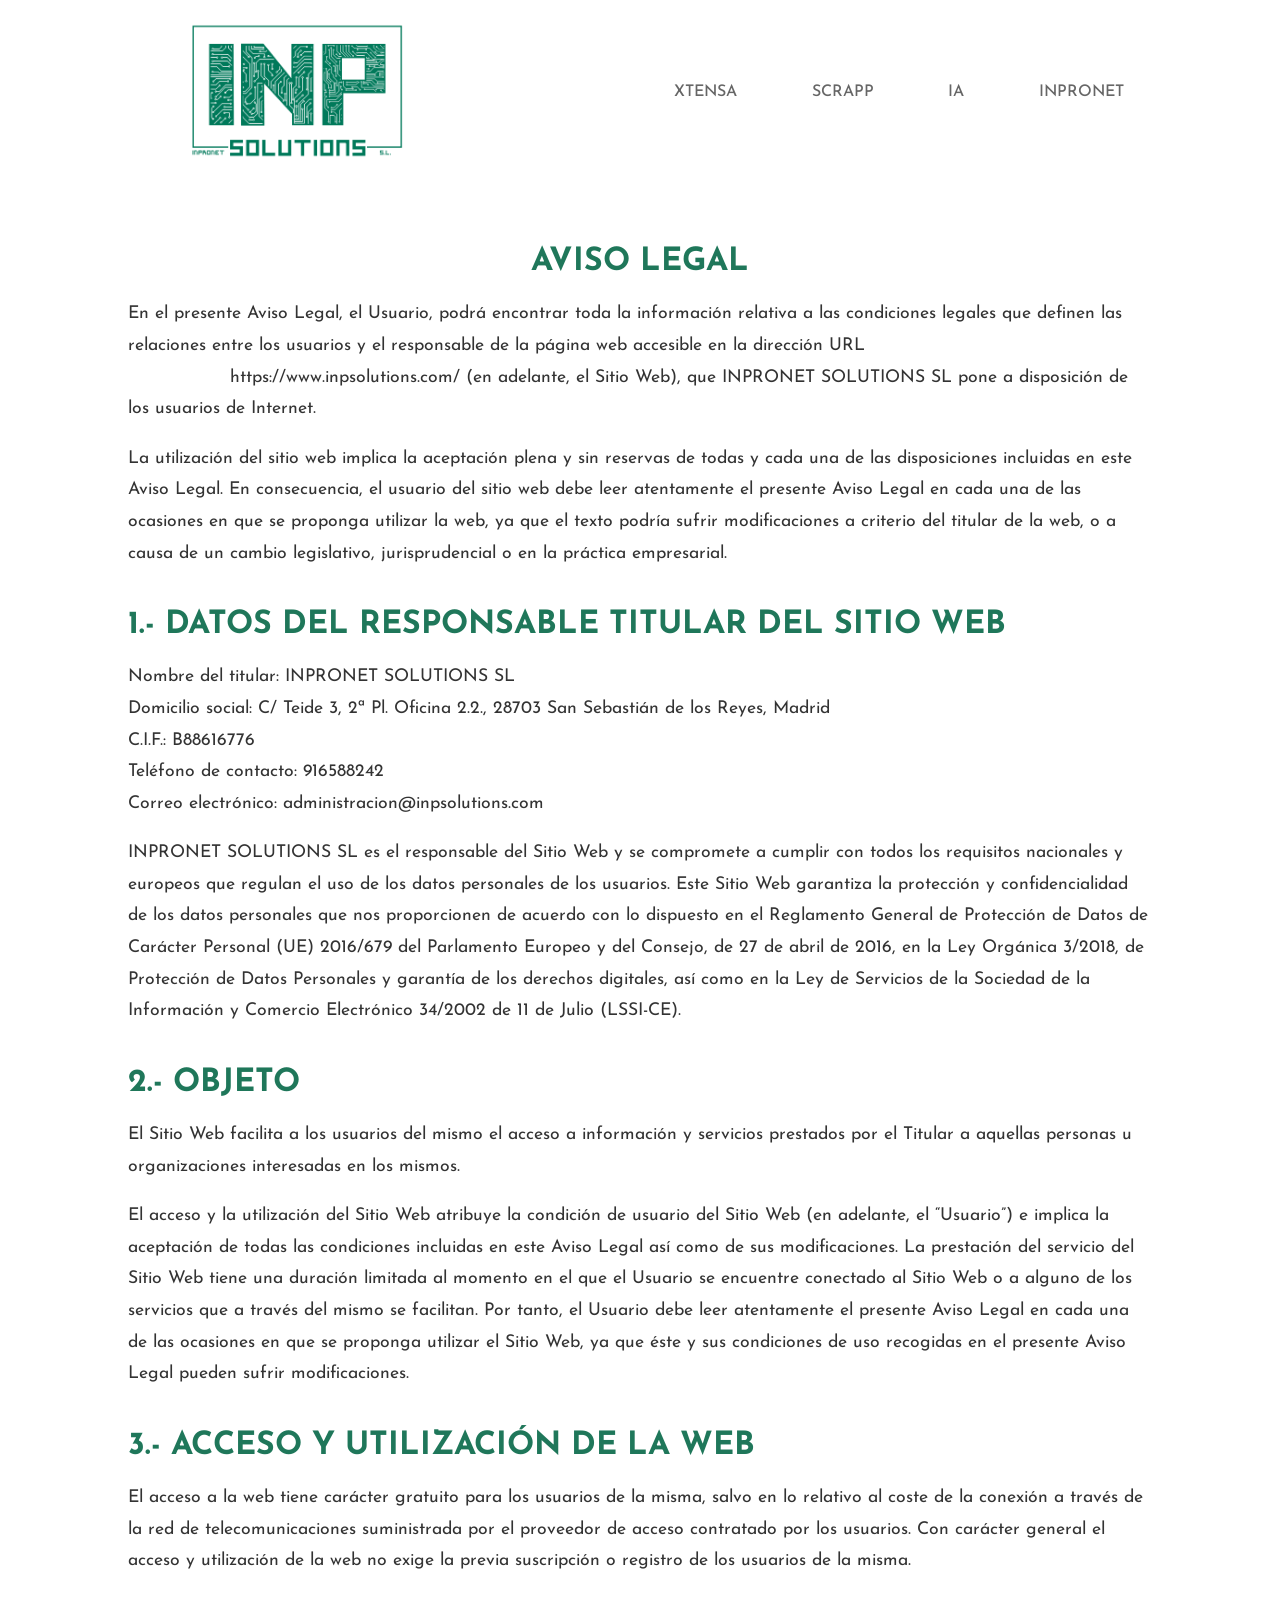
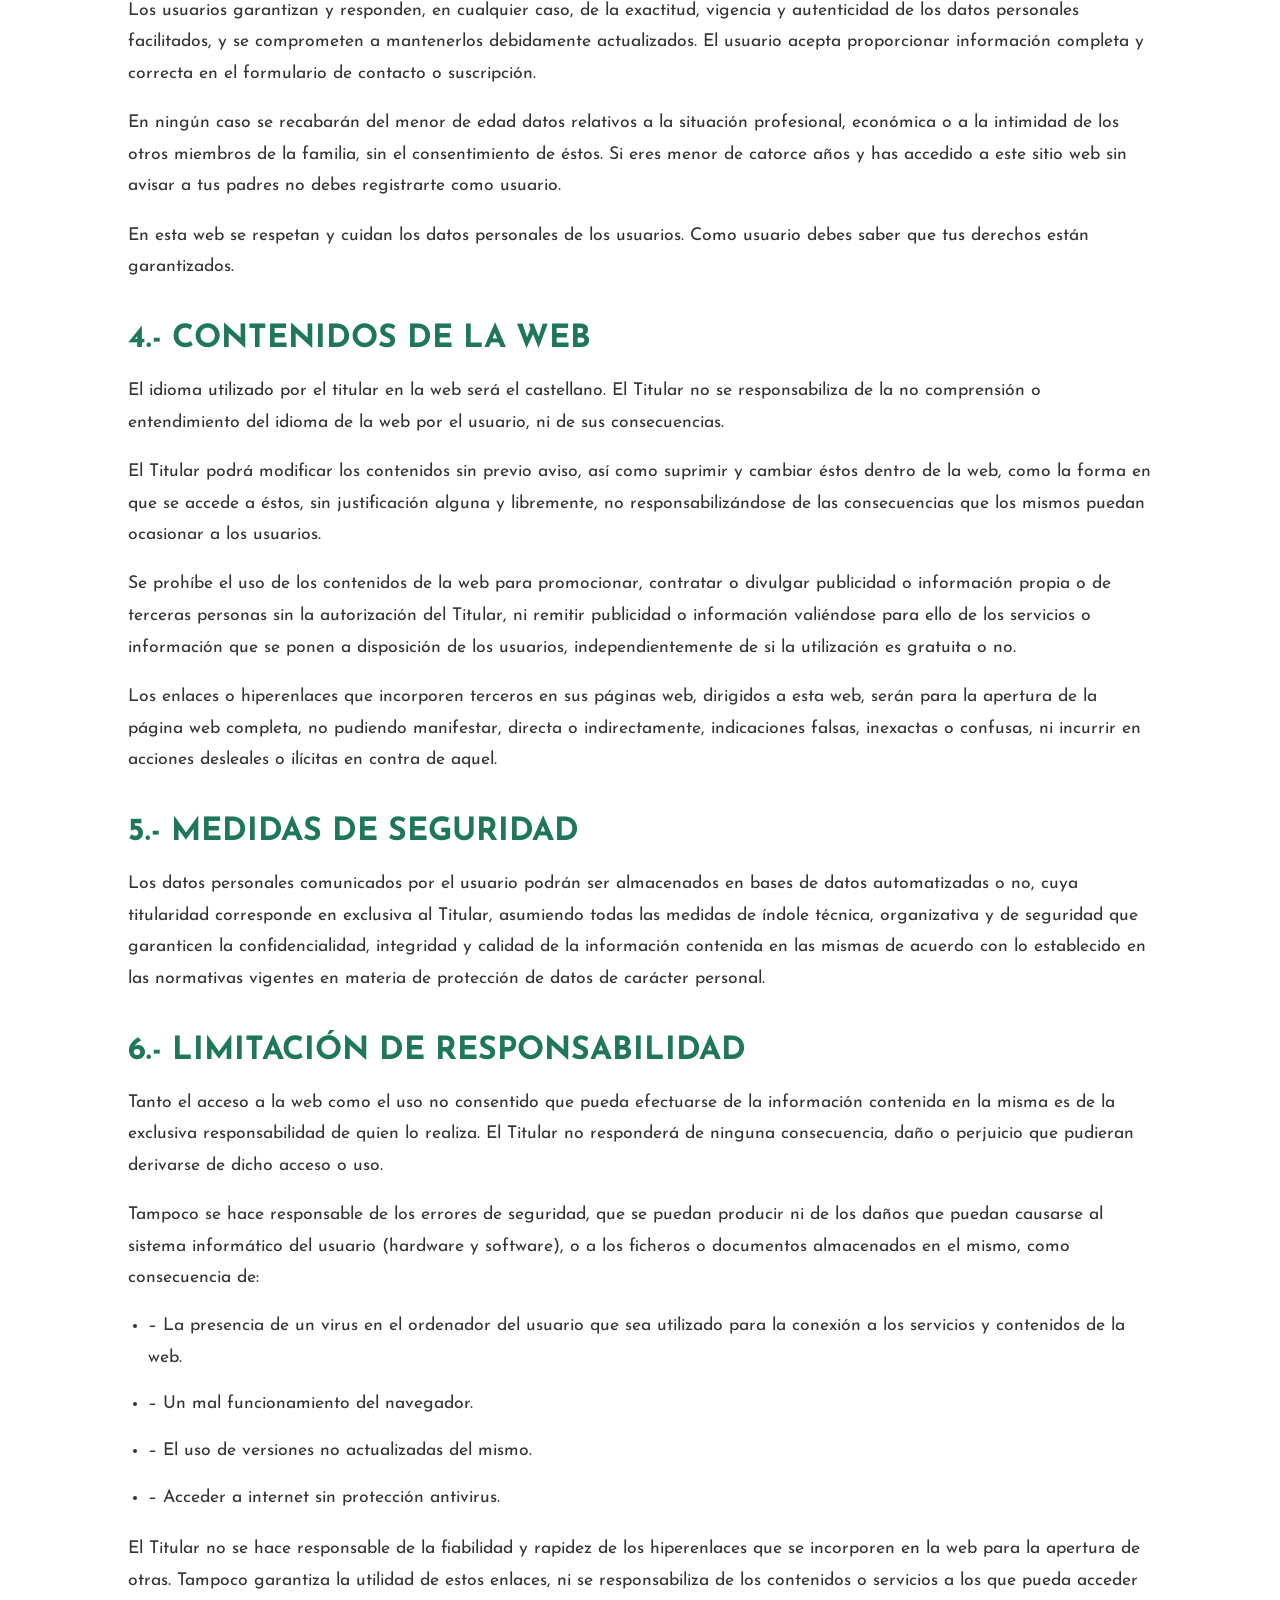
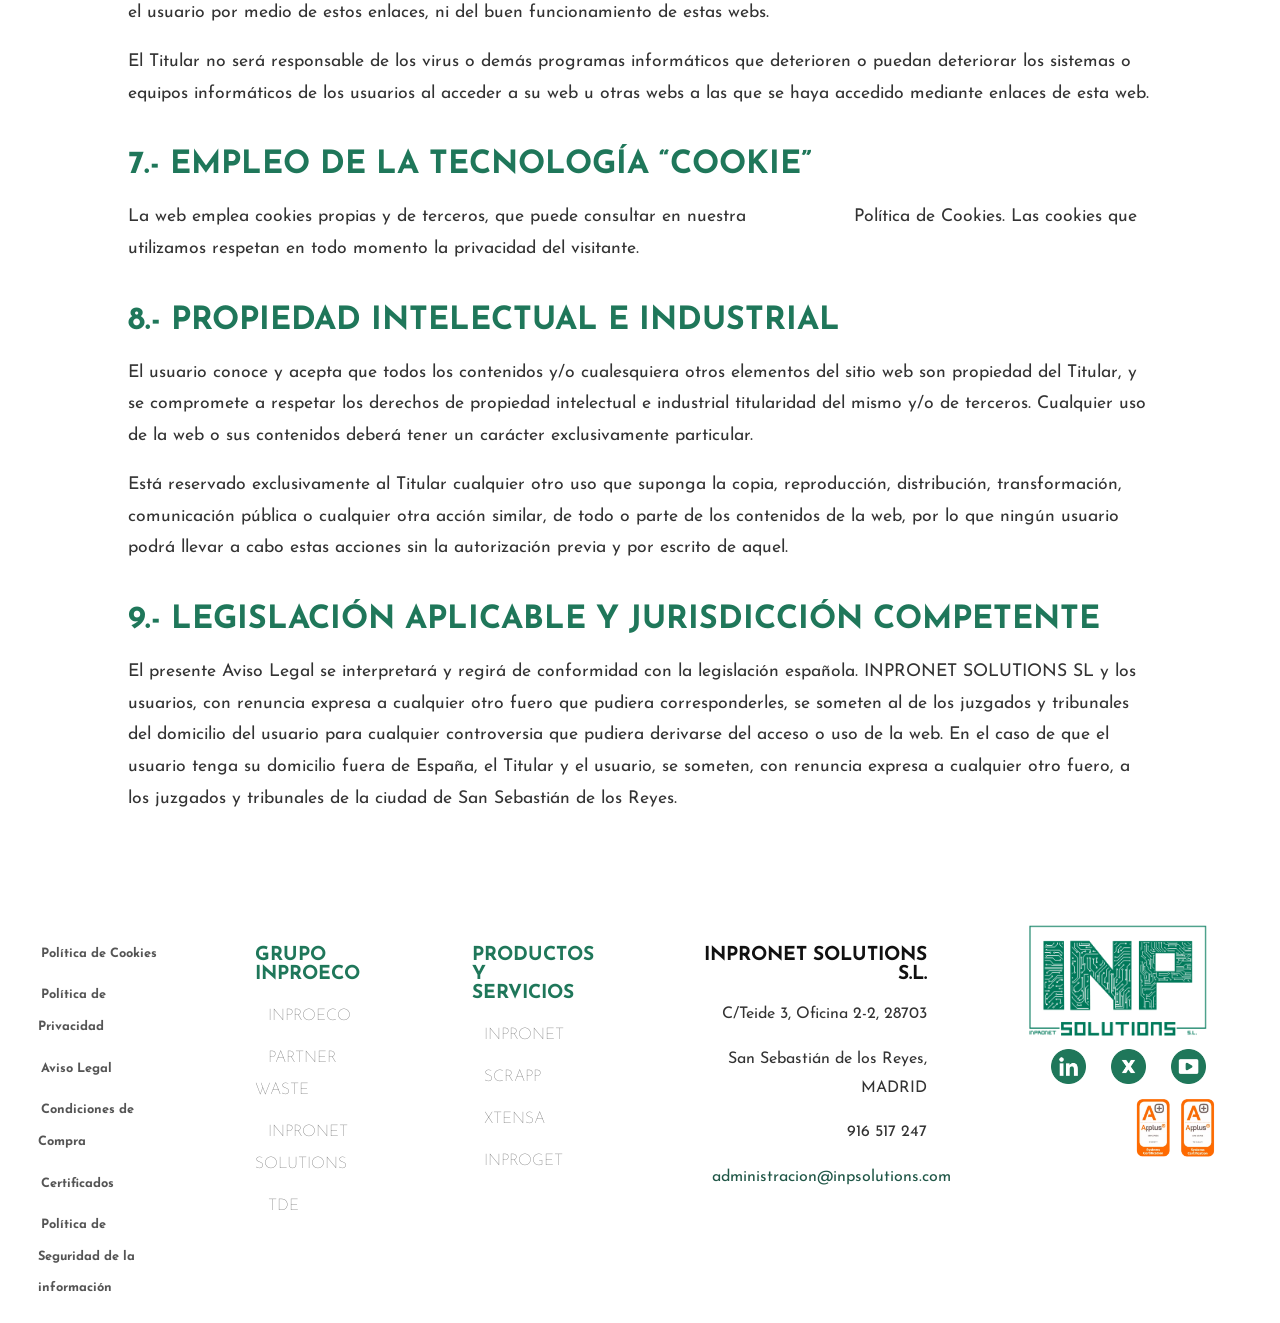
==== aviso-legal.html @ 87dc96e0 "subida" ====
<!DOCTYPE html>
<html lang="en">
<head>
    <meta charset="UTF-8">
    <meta name="viewport" content="width=device-width, initial-scale=1.0">
    <link href="https://fonts.googleapis.com/css2?family=Josefin+Sans:wght@300;400;600;700;800&display=swap" rel="stylesheet">
    <link rel="stylesheet" href="./css/est_legales.css">
    <title>Aviso Legal | INP Solutions</title></head>
<body>
    <header class="hero-inpsolution">
        <div class="nav-inpsolution">
          <a href="./index.html"><img src="./imagenes/logoinps.png" alt="Logo INP Solutions" class="logo-inp"></a>
          <nav class="menu-inps">
            <a href="#">XTENSA</a>
            <a href="#">SCRAPP</a>
            <a href="./ia.html">IA</a>
            <a href="./inpronet.html">INPRONET</a>
          </nav>
        </div>
    </header>

    <main class="container">
        <h1>AVISO LEGAL</h1>

        <p>En el presente Aviso Legal, el Usuario, podrá encontrar toda la información relativa a las condiciones legales que definen las relaciones entre los usuarios y el responsable de la página web accesible en la dirección URL <a href="https://www.inpsolutions.com/" target="_blank">https://www.inpsolutions.com/</a> (en adelante, el Sitio Web), que INPRONET SOLUTIONS SL pone a disposición de los usuarios de Internet.</p>

        <p>La utilización del sitio web implica la aceptación plena y sin reservas de todas y cada una de las disposiciones incluidas en este Aviso Legal. En consecuencia, el usuario del sitio web debe leer atentamente el presente Aviso Legal en cada una de las ocasiones en que se proponga utilizar la web, ya que el texto podría sufrir modificaciones a criterio del titular de la web, o a causa de un cambio legislativo, jurisprudencial o en la práctica empresarial.</p>

        <h2>1.- DATOS DEL RESPONSABLE TITULAR DEL SITIO WEB</h2>
        <p>
        Nombre del titular: INPRONET SOLUTIONS SL<br>
        Domicilio social: C/ Teide 3, 2ª Pl. Oficina 2.2., 28703 San Sebastián de los Reyes, Madrid<br>
        C.I.F.: B88616776<br>
        Teléfono de contacto: 916588242<br>
        Correo electrónico: administracion@inpsolutions.com
        </p>

        <p>INPRONET SOLUTIONS SL es el responsable del Sitio Web y se compromete a cumplir con todos los requisitos nacionales y europeos que regulan el uso de los datos personales de los usuarios. Este Sitio Web garantiza la protección y confidencialidad de los datos personales que nos proporcionen de acuerdo con lo dispuesto en el Reglamento General de Protección de Datos de Carácter Personal (UE) 2016/679 del Parlamento Europeo y del Consejo, de 27 de abril de 2016, en la Ley Orgánica 3/2018, de Protección de Datos Personales y garantía de los derechos digitales, así como en la Ley de Servicios de la Sociedad de la Información y Comercio Electrónico 34/2002 de 11 de Julio (LSSI-CE).</p>

        <h2>2.- OBJETO</h2>
        <p>El Sitio Web facilita a los usuarios del mismo el acceso a información y servicios prestados por el Titular a aquellas personas u organizaciones interesadas en los mismos.</p>
        <p>El acceso y la utilización del Sitio Web atribuye la condición de usuario del Sitio Web (en adelante, el “Usuario”) e implica la aceptación de todas las condiciones incluidas en este Aviso Legal así como de sus modificaciones. La prestación del servicio del Sitio Web tiene una duración limitada al momento en el que el Usuario se encuentre conectado al Sitio Web o a alguno de los servicios que a través del mismo se facilitan. Por tanto, el Usuario debe leer atentamente el presente Aviso Legal en cada una de las ocasiones en que se proponga utilizar el Sitio Web, ya que éste y sus condiciones de uso recogidas en el presente Aviso Legal pueden sufrir modificaciones.</p>

        <h2>3.- ACCESO Y UTILIZACIÓN DE LA WEB</h2>
        <p>El acceso a la web tiene carácter gratuito para los usuarios de la misma, salvo en lo relativo al coste de la conexión a través de la red de telecomunicaciones suministrada por el proveedor de acceso contratado por los usuarios. Con carácter general el acceso y utilización de la web no exige la previa suscripción o registro de los usuarios de la misma.</p>
        <p>Los usuarios garantizan y responden, en cualquier caso, de la exactitud, vigencia y autenticidad de los datos personales facilitados, y se comprometen a mantenerlos debidamente actualizados. El usuario acepta proporcionar información completa y correcta en el formulario de contacto o suscripción.</p>
        <p>En ningún caso se recabarán del menor de edad datos relativos a la situación profesional, económica o a la intimidad de los otros miembros de la familia, sin el consentimiento de éstos. Si eres menor de catorce años y has accedido a este sitio web sin avisar a tus padres no debes registrarte como usuario.</p>
        <p>En esta web se respetan y cuidan los datos personales de los usuarios. Como usuario debes saber que tus derechos están garantizados.</p>

        <h2>4.- CONTENIDOS DE LA WEB</h2>
        <p>El idioma utilizado por el titular en la web será el castellano. El Titular no se responsabiliza de la no comprensión o entendimiento del idioma de la web por el usuario, ni de sus consecuencias.</p>
        <p>El Titular podrá modificar los contenidos sin previo aviso, así como suprimir y cambiar éstos dentro de la web, como la forma en que se accede a éstos, sin justificación alguna y libremente, no responsabilizándose de las consecuencias que los mismos puedan ocasionar a los usuarios.</p>
        <p>Se prohíbe el uso de los contenidos de la web para promocionar, contratar o divulgar publicidad o información propia o de terceras personas sin la autorización del Titular, ni remitir publicidad o información valiéndose para ello de los servicios o información que se ponen a disposición de los usuarios, independientemente de si la utilización es gratuita o no.</p>
        <p>Los enlaces o hiperenlaces que incorporen terceros en sus páginas web, dirigidos a esta web, serán para la apertura de la página web completa, no pudiendo manifestar, directa o indirectamente, indicaciones falsas, inexactas o confusas, ni incurrir en acciones desleales o ilícitas en contra de aquel.</p>

        <h2>5.- MEDIDAS DE SEGURIDAD</h2>
        <p>Los datos personales comunicados por el usuario podrán ser almacenados en bases de datos automatizadas o no, cuya titularidad corresponde en exclusiva al Titular, asumiendo todas las medidas de índole técnica, organizativa y de seguridad que garanticen la confidencialidad, integridad y calidad de la información contenida en las mismas de acuerdo con lo establecido en las normativas vigentes en materia de protección de datos de carácter personal.</p>

        <h2>6.- LIMITACIÓN DE RESPONSABILIDAD</h2>
        <p>Tanto el acceso a la web como el uso no consentido que pueda efectuarse de la información contenida en la misma es de la exclusiva responsabilidad de quien lo realiza. El Titular no responderá de ninguna consecuencia, daño o perjuicio que pudieran derivarse de dicho acceso o uso.</p>
        <p>Tampoco se hace responsable de los errores de seguridad, que se puedan producir ni de los daños que puedan causarse al sistema informático del usuario (hardware y software), o a los ficheros o documentos almacenados en el mismo, como consecuencia de:</p>
        <ul>
        <li>– La presencia de un virus en el ordenador del usuario que sea utilizado para la conexión a los servicios y contenidos de la web.</li>
        <li>– Un mal funcionamiento del navegador.</li>
        <li>– El uso de versiones no actualizadas del mismo.</li>
        <li>– Acceder a internet sin protección antivirus.</li>
        </ul>
        <p>El Titular no se hace responsable de la fiabilidad y rapidez de los hiperenlaces que se incorporen en la web para la apertura de otras. Tampoco garantiza la utilidad de estos enlaces, ni se responsabiliza de los contenidos o servicios a los que pueda acceder el usuario por medio de estos enlaces, ni del buen funcionamiento de estas webs.</p>
        <p>El Titular no será responsable de los virus o demás programas informáticos que deterioren o puedan deteriorar los sistemas o equipos informáticos de los usuarios al acceder a su web u otras webs a las que se haya accedido mediante enlaces de esta web.</p>

        <h2>7.- EMPLEO DE LA TECNOLOGÍA “COOKIE”</h2>
        <p>La web emplea cookies propias y de terceros, que puede consultar en nuestra <a href="politica-cookies.html">Política de Cookies</a>. Las cookies que utilizamos respetan en todo momento la privacidad del visitante.</p>

        <h2>8.- PROPIEDAD INTELECTUAL E INDUSTRIAL</h2>
        <p>El usuario conoce y acepta que todos los contenidos y/o cualesquiera otros elementos del sitio web son propiedad del Titular, y se compromete a respetar los derechos de propiedad intelectual e industrial titularidad del mismo y/o de terceros. Cualquier uso de la web o sus contenidos deberá tener un carácter exclusivamente particular.</p>
        <p>Está reservado exclusivamente al Titular cualquier otro uso que suponga la copia, reproducción, distribución, transformación, comunicación pública o cualquier otra acción similar, de todo o parte de los contenidos de la web, por lo que ningún usuario podrá llevar a cabo estas acciones sin la autorización previa y por escrito de aquel.</p>

        <h2>9.- LEGISLACIÓN APLICABLE Y JURISDICCIÓN COMPETENTE</h2>
        <p>El presente Aviso Legal se interpretará y regirá de conformidad con la legislación española. INPRONET SOLUTIONS SL y los usuarios, con renuncia expresa a cualquier otro fuero que pudiera corresponderles, se someten al de los juzgados y tribunales del domicilio del usuario para cualquier controversia que pudiera derivarse del acceso o uso de la web. En el caso de que el usuario tenga su domicilio fuera de España, el Titular y el usuario, se someten, con renuncia expresa a cualquier otro fuero, a los juzgados y tribunales de la ciudad de San Sebastián de los Reyes.</p>

    </main>

    <footer class="footer-inproeco">
        <div class="footer-contenido">
      
          <div class="footer-col izquierda">
            <ul>
              <li><a href="politica-cookies.html">Política de Cookies</a></li>
              <li><a href="politica-privacidad.html">Política de Privacidad</a></li>
              <li><a href="aviso-legal.html">Aviso Legal</a></li>
              <li><a href="condiciones-compra.html">Condiciones de Compra </a></li>
              <li><a href="certificados.html">Certificados</a></li>
              <li><a href="seguridad-informacion.html">Política de Seguridad de la información</a></li>
            </ul>
          </div>
      
          <div class="footer-col">
            <h4>GRUPO INPROECO</h4>
            <ul>
              <li><a href="https://inproeco.com/">INPROECO</a></li>
              <li><a href="https://partnerwaste.com/">PARTNER WASTE</a></li>
              <li><a href="https://inpronet.com/">INPRONET SOLUTIONS</a></li>
              <li><a href="https://tde.es/">TDE</a></li>
            </ul>
          </div>
      
          <div class="footer-col">
            <h4>PRODUCTOS Y<br>SERVICIOS</h4>
            <ul>
              <li><a href="https://inpronet.com/inpronet">INPRONET</a></li>
              <li><a href="https://scrapp.es/">SCRAPP</a></li>
              <li><a href="https://xtensa.es/">XTENSA</a></li>
              <li><a href="https://inproget.es/">INPROGET</a></li>
            </ul>
          </div>
      
          <div class="footer-col datos-contacto">
            <h4>INPRONET SOLUTIONS S.L.</h4>
            <p>C/Teide 3, Oficina 2-2, 28703</p>
            <p>San Sebastián de los Reyes, MADRID</p>
            <p>916 517 247</p>
            <p><a href="mailto:administracion@inpsolutions.com">administracion@inpsolutions.com</a></p>
          </div>
      
          <div class="footer-col logo-social">
            <img src="./imagenes/logoinps.png" alt="Logo Inproeco">
            <div class="redes-sociales">
              <a href="https://www.linkedin.com/company/inpronet-solutions/"><img src="./imagenes/logolinkedin.png" alt="LinkedIn"></a>
              <a href="https://twitter.com/inpronet_"><img src="./imagenes/logox.png" alt="Twitter X"></a>
              <a href="https://www.youtube.com/@inpronetsolutions"><img src="./imagenes/logoyoutube.png" alt="YouTube"></a>
            </div>
            <div class="sellos">
              <img src="./imagenes/sello2.webp" alt="Sello B">
            </div>
          </div>
      
        </div>
    </footer>

    <div class="modal-overlay" id="modalCertificaciones">
      <div class="modal-content">
        <span class="modal-close" id="closeModal">&times;</span>
        <p class="modal-titulo">
          <strong>INPROECO</strong> dispone de las certificaciones <strong>ISO 27001</strong> e <strong>ISO 27701</strong> con el alcance: Sistema de Gestión de Seguridad de la Información y Privacidad, según Declaración de Aplicabilidad Vigente.
        </p>
        <p class="modal-secundario">
          Si desea más información sobre el desempeño medioambiental de INPROECO diríjase al correo <a href="mailto:inproeco@inproeco.com">inproeco@inproeco.com</a>
        </p>
      </div>
    </div>
    
    <script>
      document.querySelector('.sellos').addEventListener('click', function () {
        document.getElementById('modalCertificaciones').style.display = 'flex';
      });
    
      document.getElementById('closeModal').addEventListener('click', function () {
        document.getElementById('modalCertificaciones').style.display = 'none';
      });
    
      window.addEventListener('click', function (e) {
        const modal = document.getElementById('modalCertificaciones');
        if (e.target === modal) {
          modal.style.display = 'none';
        }
      });
    </script>
</body>
</html>
---- css/est_legales.css ----
body {
    font-family: 'Josefin Sans', sans-serif;
    margin: 0;
    padding: 0;
    color: #333;
  }

  .container {
    width: 80%;
    margin: 50px auto;
    padding: 40px;
  }

  .container img {
    display: block;
    margin: 40px auto; /* Espaciado arriba y abajo, centrado horizontal */
    max-width: 100%;
    height: auto;
  }

  h1, h2 {
    color: #1f775a;
    font-weight: 800;
    margin-bottom: 20px;
  }

  h1{
      text-align: center;
  }

  h2 {
    margin-top: 40px;
    font-size: 2rem;
  }
  h3{
    color: #1f775a;
  }

  p, li {
    font-size: 1.1rem;
    line-height: 1.8;
    margin-bottom: 15px;
  }

  ul {
    padding-left: 20px;
    margin-bottom: 20px;
  }

  strong {
    font-weight: 600;
  }

  a{
      text-decoration: none;
      color: #333;
  }

  @media (max-width: 768px) {
    .container {
      padding: 20px;
    }

    h1 {
      font-size: 1.8rem;
    }

    h2 {
      font-size: 1.5rem;
    }
  }

  .descarga-contenedor {
    display: flex;
    justify-content: center;
    align-items: center;
    gap: 15px;
    margin-top: 50px;
    flex-wrap: wrap;
    text-align: center;
  }

  .descarga-contenedor p {
    font-family: 'Josefin Sans', sans-serif;
    color: #1f775a;
    font-size: 1.4rem;
    margin: 0;
  }

  .boton-descarga {
    background-color: #1f775a;
    color: white;
    text-decoration: none;
    padding: 10px 20px;
    border-radius: 30px;
    font-family: 'Josefin Sans', sans-serif;
    font-weight: 600;
    transition: background-color 0.3s ease;
  }

  .boton-descarga:hover {
    background-color: #155f47;
  }
  
  .footer-inproeco {
    margin-left: 3%;
    margin-right: 3%;
    margin-top: 4%;
    background-color: #fff;
    font-family: 'Josefin Sans', sans-serif;
  }
  
  .footer-contenido {
    display: flex;
    justify-content: space-between;
    flex-wrap: wrap;
    gap: 30px;
  }
  
  .footer-col {
    flex: 1;
    width: 20%;
    margin-right: 5%;
  }
  .footer-col.izquierda a{
    font-size: 0.8rem;
    font-weight: 700;
    margin-left: 2%;
  }
  .footer-col h4 {
    color: #1f775a;
    font-size: 1.2rem;
    font-weight: bold;
    margin-bottom: 12px;
  }
  
  .footer-col ul {
    list-style: none;
    padding: 0;
  }
  
  .footer-col ul li {
    margin-bottom: 10px;
  }
  
  .footer-col ul li a {
    color: #555;
    text-decoration: none;
    font-size: 1rem;
    font-weight: 100;
    line-height: 2;
  }
  
  .datos-contacto{
    text-align: right;
    width: 20%;
  }
  .datos-contacto h4{
    color: #111;
  }
  .datos-contacto p {
    font-size: 1rem;
    color: #333;
    margin-bottom: 6px;
  }
  
  .datos-contacto a {
    color: #205747;
    text-decoration: none;
  }
  
  .logo-social {
    display: flex;
    flex-direction: column;
    align-items: flex-end;
    margin-left: auto; /* <--- Esto empuja el bloque al extremo derecho */
    text-align: right;
    margin-right: 2%;
  }
  
  .logo-social img {
    max-width: 200px;
    margin-bottom: 10px;
  }
  
  .redes-sociales {
    display: flex;
    gap: 12px;
    margin-right: 25%;
  }
  
  .redes-sociales img {
    width: 35px;
    height: 35px;
  }
  
  .sellos {
    margin-top: 0px;
  }
  
  .sellos img {
    height: 60px;
  }

  .modal-overlay {
    position: fixed;
    top: 0;
    left: 0;
    width: 100%;
    height: 100%;
    background: rgba(0,0,0,0.7);
    display: none;
    justify-content: center;
    align-items: center;
    z-index: 9999;
  }
  
  .modal-content {
    background: #228362;
    color: #fff;
    padding-top: 70px;
    padding-bottom: 70px;
    padding-left: 50px;
    padding-right: 50px;
    width: 55%;
    font-family: 'Josefin Sans', sans-serif;
    position: relative;
    box-shadow: 0 0 30px rgba(0, 0, 0, 0.3);
  }
  
  .modal-content p {
    margin-bottom: 20px;
  }
  
  .modal-titulo {
    font-weight: 700;
    font-size: 1.8rem;
    line-height: 1.3;
    text-shadow: 1px 1px 2px #00000050;
  }
  
  .modal-secundario {
    font-weight: 300;
    font-size: 1rem;
    color: #fff;
  }
  
  .modal-secundario a {
    color: #fff;
    text-decoration: none;
    font-weight: 400;
    margin-left: 0px;
  }
  
  .modal-close {
    position: absolute;
    top: 12px;
    right: 16px;
    font-size: 2rem;
    cursor: pointer;
    color: #fff;
  }

  .hero-inpsolution {
    position: relative;
    background-size: cover;
    background-position: center;
    height: 15vh;
    color: white;
    position: relative;
    font-family: 'Josefin Sans', sans-serif;
    display: flex;
    flex-direction: column;
    justify-content: space-between;
  }
  
  .nav-inpsolution {
    display: flex;
    justify-content: space-between;
    align-items: center;
    padding: 20px 5%;
    background-color: white;
  }
  
  a {
    margin-left: 10%;
  }

  .logo-inp{
    height: 140px;
  }
  
  .menu-inps {
    display: flex;
    gap: 40px;
    margin-right: 20%;
  }
  
  .menu-inps a {
    text-decoration: none;
    color: #666;
    font-weight: 500;
    font-size: 1rem;
    transition: color 0.3s ease;
  }
  
  .menu-inps a:hover {
    color: #1f775a;
  }
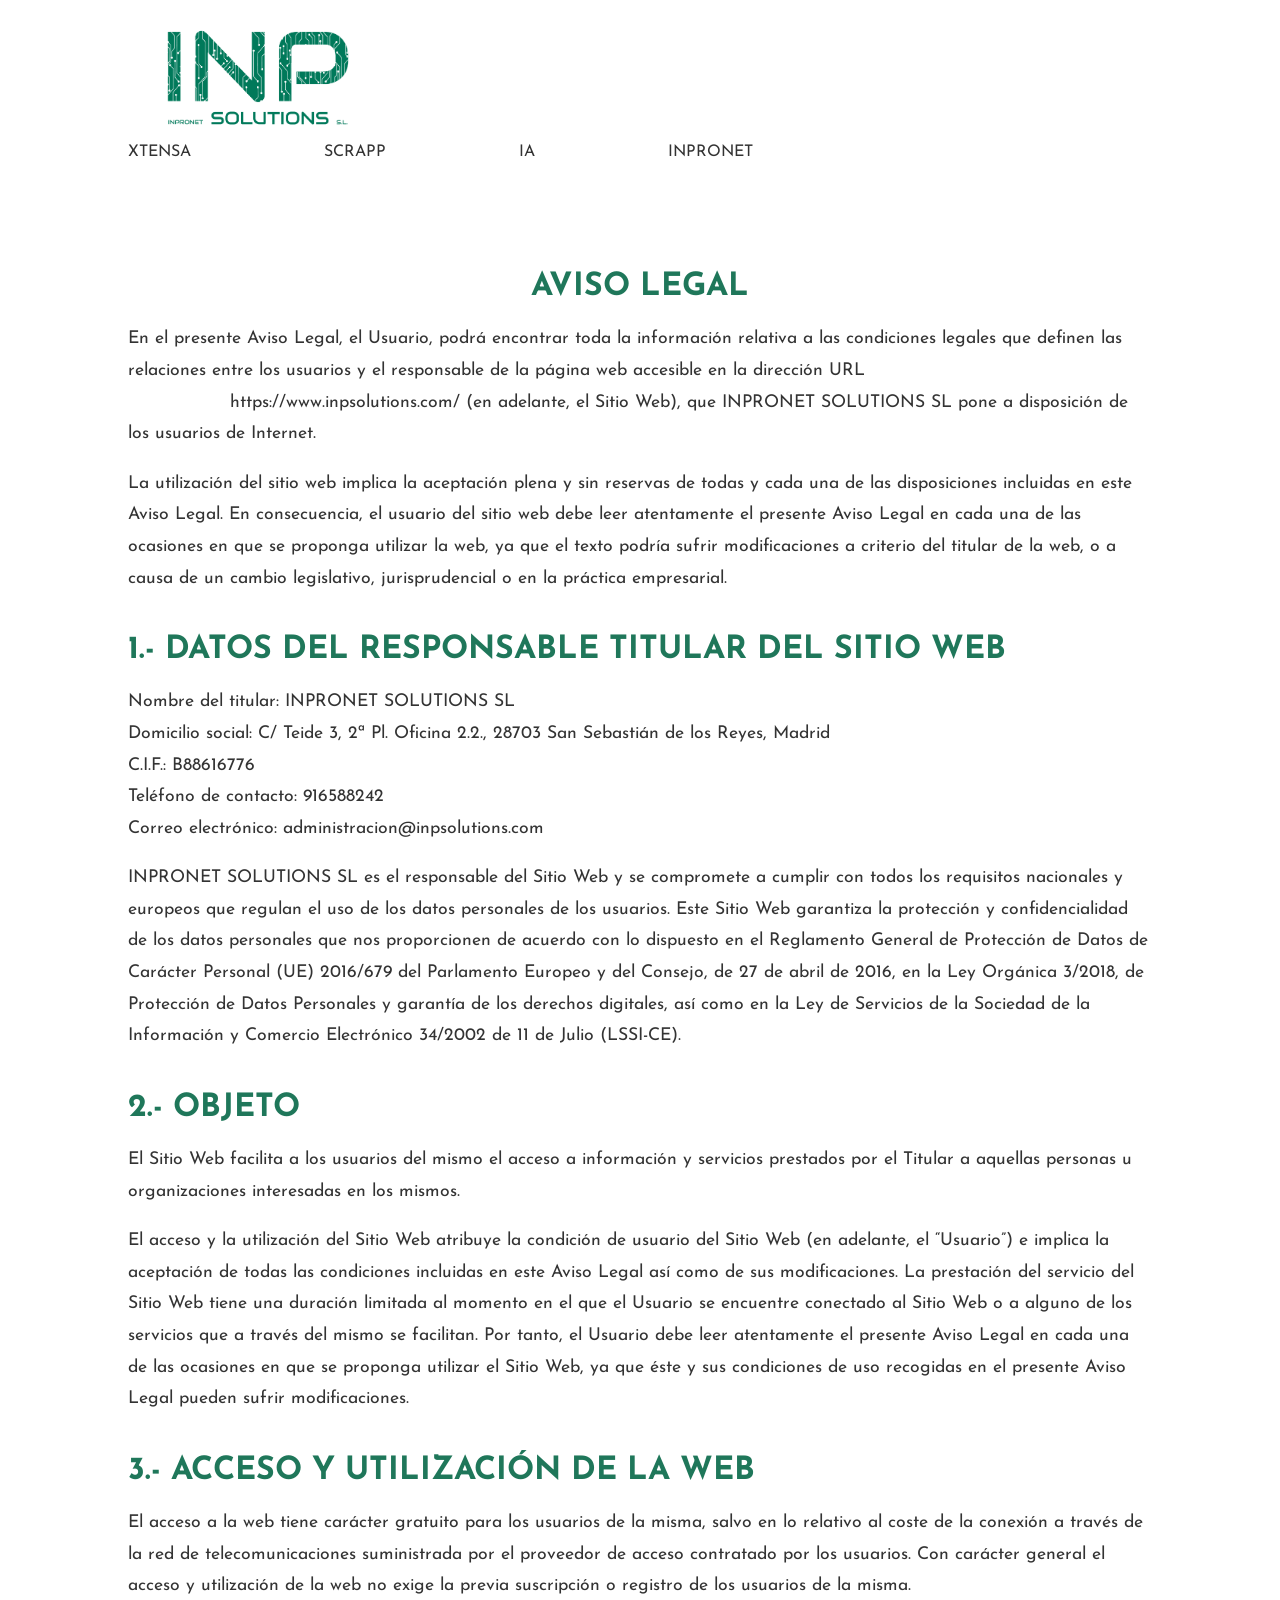
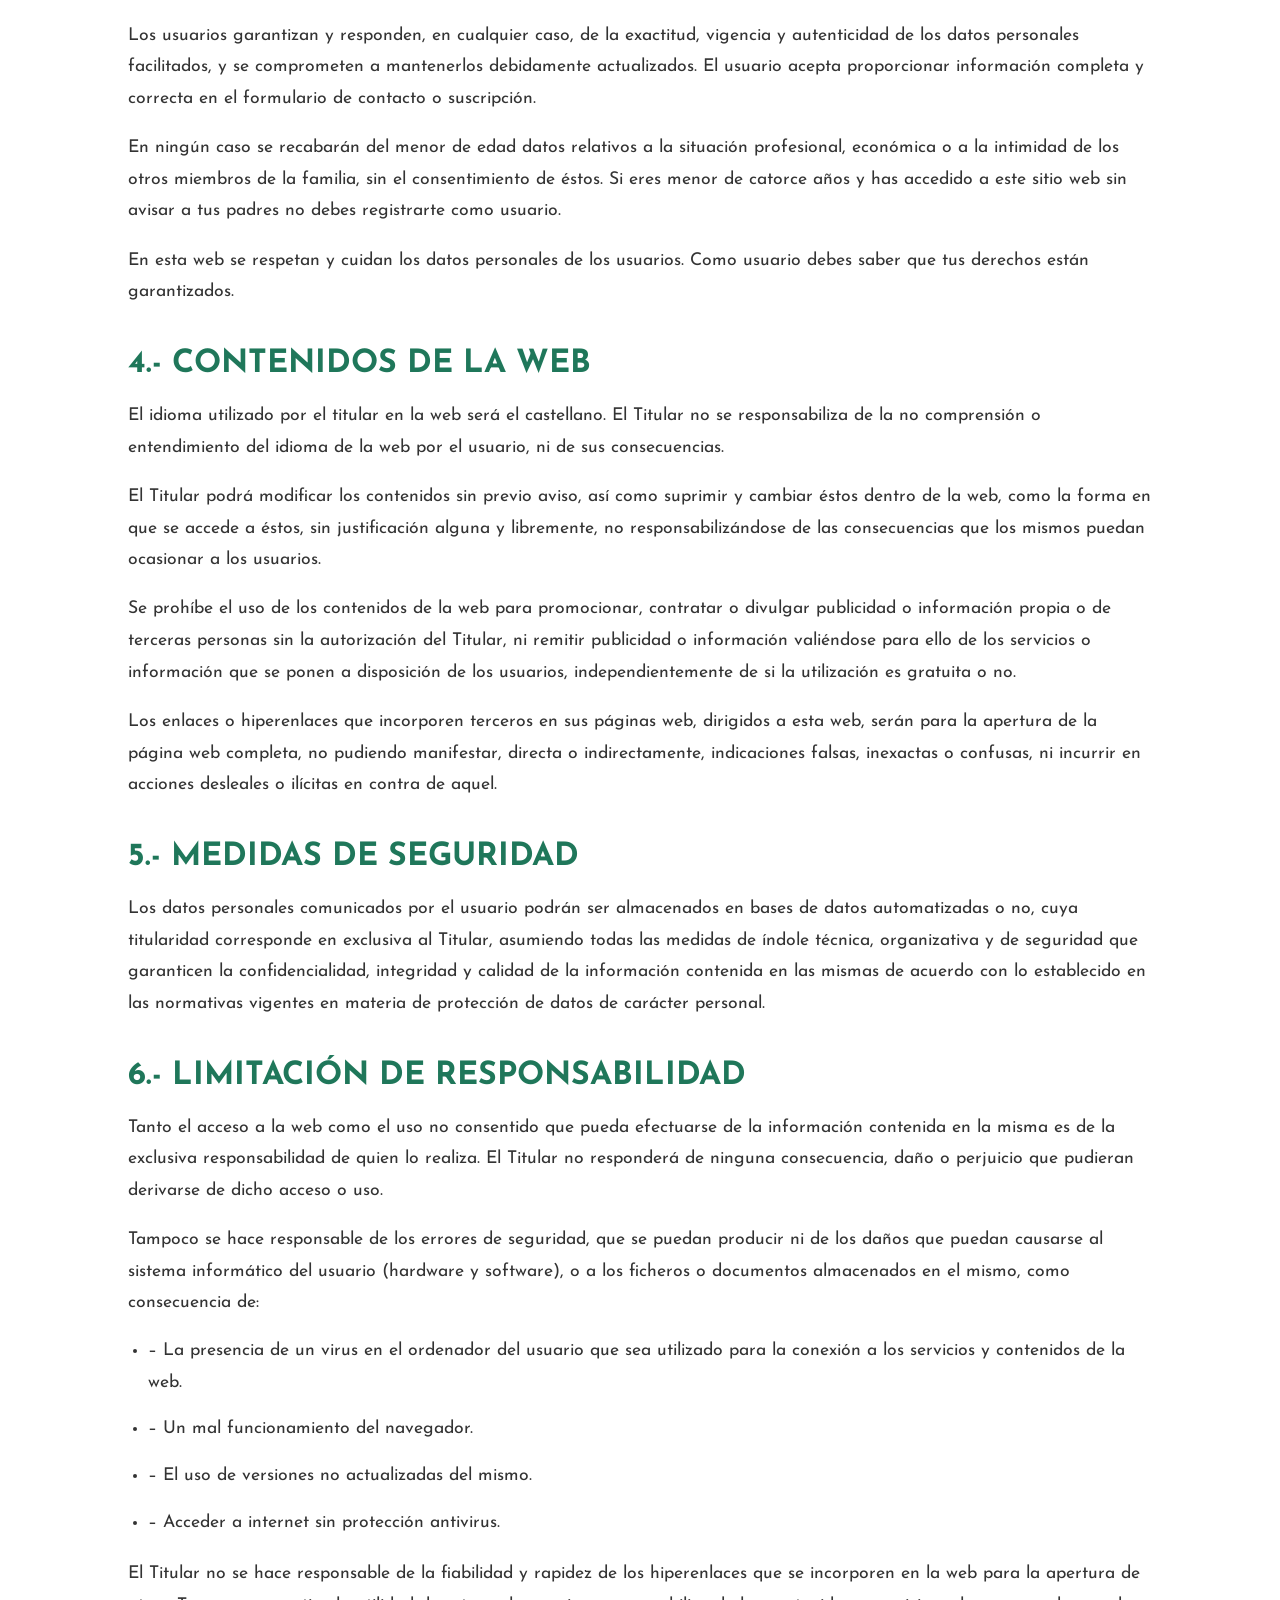
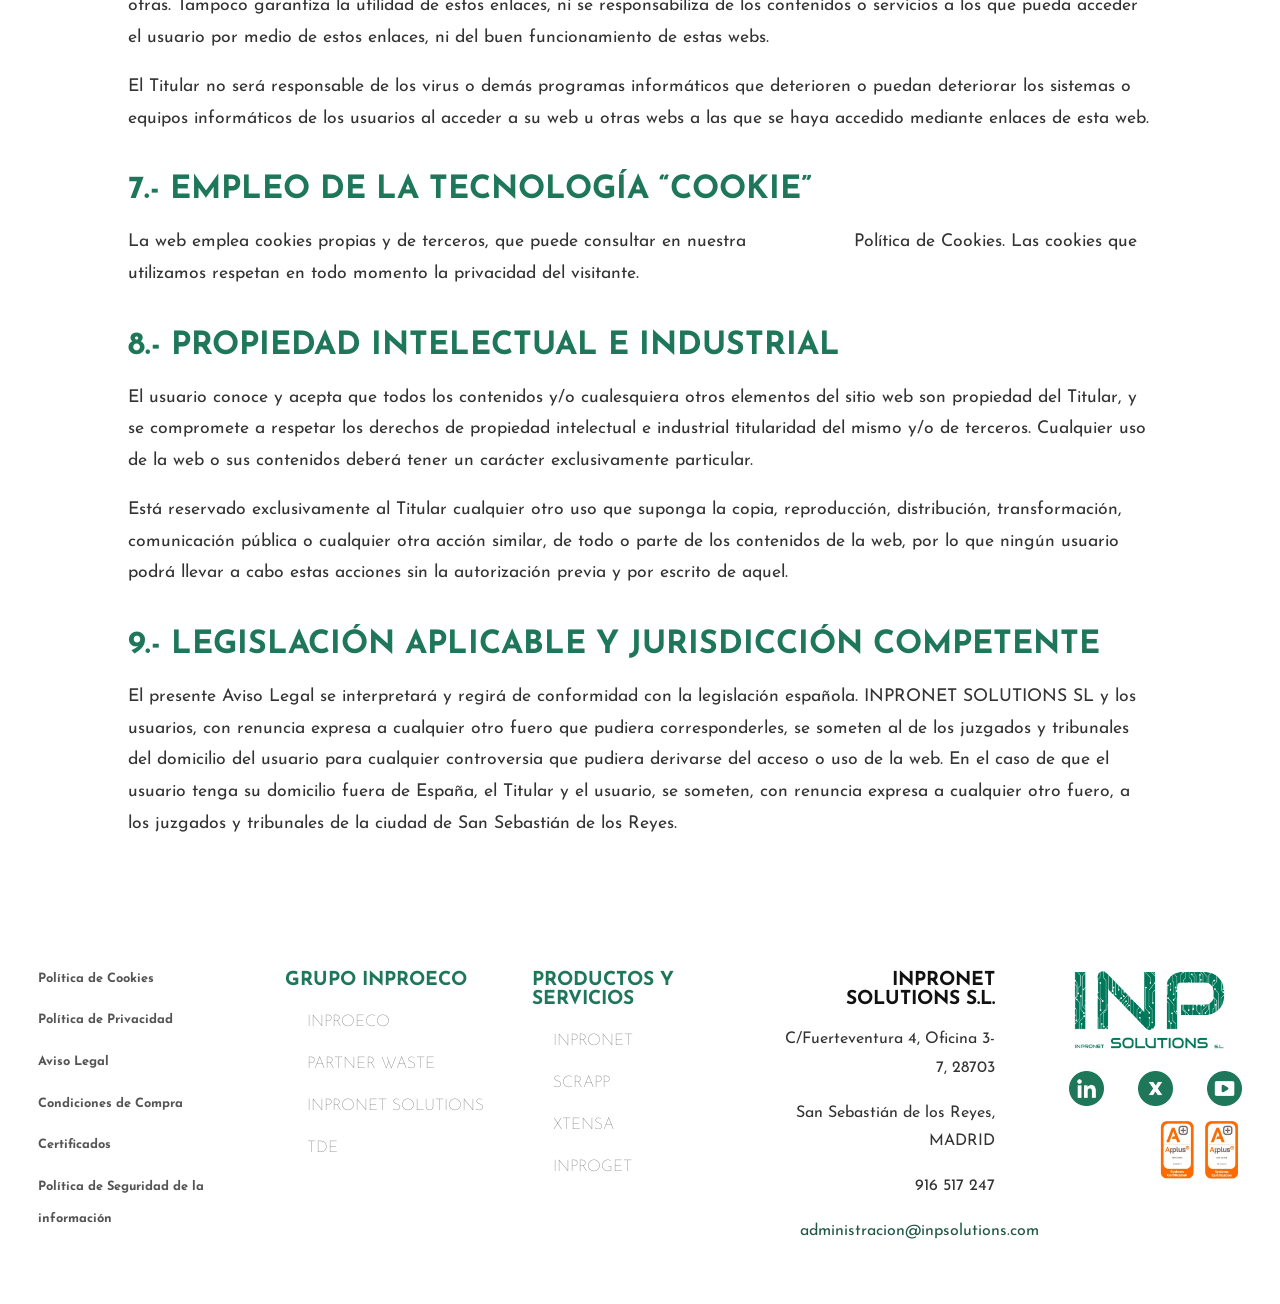
==== commit 29a77464: "subida" ====
--- a/aviso-legal.html
+++ b/aviso-legal.html
@@ -4,12 +4,12 @@
     <meta charset="UTF-8">
     <meta name="viewport" content="width=device-width, initial-scale=1.0">
     <link href="https://fonts.googleapis.com/css2?family=Josefin+Sans:wght@300;400;600;700;800&display=swap" rel="stylesheet">
-    <link rel="stylesheet" href="./css/est_legales.css">
+    <link rel="stylesheet" href="./css/es_legales.css">
     <title>Aviso Legal | INP Solutions</title></head>
 <body>
     <header class="hero-inpsolution">
         <div class="nav-inpsolution">
-          <a href="./index.html"><img src="./imagenes/logoinps.png" alt="Logo INP Solutions" class="logo-inp"></a>
+          <a href="./index.html"><img src="./imagenes/logoinp.png" alt="Logo INP Solutions" class="logo-inp"></a>
           <nav class="menu-inps">
             <a href="#">XTENSA</a>
             <a href="#">SCRAPP</a>
@@ -116,14 +116,14 @@
       
           <div class="footer-col datos-contacto">
             <h4>INPRONET SOLUTIONS S.L.</h4>
-            <p>C/Teide 3, Oficina 2-2, 28703</p>
+            <p>C/Fuerteventura 4, Oficina 3-7, 28703</p>
             <p>San Sebastián de los Reyes, MADRID</p>
             <p>916 517 247</p>
             <p><a href="mailto:administracion@inpsolutions.com">administracion@inpsolutions.com</a></p>
           </div>
       
           <div class="footer-col logo-social">
-            <img src="./imagenes/logoinps.png" alt="Logo Inproeco">
+            <img src="./imagenes/logoinp.png" alt="Logo Inproeco">
             <div class="redes-sociales">
               <a href="https://www.linkedin.com/company/inpronet-solutions/"><img src="./imagenes/logolinkedin.png" alt="LinkedIn"></a>
               <a href="https://twitter.com/inpronet_"><img src="./imagenes/logox.png" alt="Twitter X"></a>
--- a/css/es_legales.css
+++ b/css/es_legales.css
@@ -0,0 +1,307 @@
+body {
+    font-family: 'Josefin Sans', sans-serif;
+    margin: 0;
+    padding: 0;
+    color: #333;
+  }
+
+  .nav-inpsolutions {
+    display: flex;
+    justify-content: space-between;
+    align-items: center;
+    padding: 20px 5%;
+    background-color: white;
+  }
+  
+  a {
+    margin-left: 10%;
+  }
+
+  .logo-inp{
+    height: 140px;
+  }
+  
+  
+  .menu-inp {
+    display: flex;
+    gap: 40px;
+    margin-right: 20%;
+  }
+  
+  .menu-inp a {
+    text-decoration: none;
+    color: #666;
+    font-weight: 500;
+    font-size: 1rem;
+    transition: color 0.3s ease;
+  }
+  
+  .container {
+    width: 80%;
+    margin: 50px auto;
+    padding: 40px;
+  }
+
+  .container img {
+    display: block;
+    margin: 40px auto; /* Espaciado arriba y abajo, centrado horizontal */
+    max-width: 100%;
+    height: auto;
+  }
+
+  h1, h2 {
+    color: #1f775a;
+    font-weight: 800;
+    margin-bottom: 20px;
+  }
+
+  h1{
+      text-align: center;
+  }
+
+  h2 {
+    margin-top: 40px;
+    font-size: 2rem;
+  }
+  h3{
+    color: #1f775a;
+  }
+
+  p, li {
+    font-size: 1.1rem;
+    line-height: 1.8;
+    margin-bottom: 15px;
+  }
+
+  ul {
+    padding-left: 20px;
+    margin-bottom: 20px;
+  }
+
+  strong {
+    font-weight: 600;
+  }
+
+  a{
+      text-decoration: none;
+      color: #333;
+  }
+
+  @media (max-width: 768px) {
+    .container {
+      padding: 20px;
+    }
+
+    h1 {
+      font-size: 1.8rem;
+    }
+
+    h2 {
+      font-size: 1.5rem;
+    }
+  }
+
+  .descarga-contenedor {
+    display: flex;
+    justify-content: center;
+    align-items: center;
+    gap: 15px;
+    margin-top: 50px;
+    flex-wrap: wrap;
+    text-align: center;
+  }
+
+  .descarga-contenedor p {
+    font-family: 'Josefin Sans', sans-serif;
+    color: #1f775a;
+    font-size: 1.4rem;
+    margin: 0;
+  }
+
+  .boton-descarga {
+    background-color: #1f775a;
+    color: white;
+    text-decoration: none;
+    padding: 10px 20px;
+    border-radius: 30px;
+    font-family: 'Josefin Sans', sans-serif;
+    font-weight: 600;
+    transition: background-color 0.3s ease;
+  }
+
+  .boton-descarga:hover {
+    background-color: #155f47;
+  }
+  
+   .footer-inproeco {
+  margin: 4% 3%;
+  background-color: #fff;
+  font-family: 'Josefin Sans', sans-serif;
+}
+
+.footer-contenido {
+  display: flex;
+  justify-content: space-between;
+  flex-wrap: wrap;
+  gap: 30px;
+}
+
+.footer-col,
+.datos-contacto,
+.logo-social {
+  width: 18%;
+  margin-right: 0;
+}
+
+/* Eliminar sangrías especiales */
+.footer-col.izquierda a {
+  font-size: 0.8rem;
+  font-weight: 700;
+  margin-left: 0;
+}
+
+.footer-col h4 {
+  color: #1f775a;
+  font-size: 1.2rem;
+  font-weight: bold;
+  margin-bottom: 12px;
+}
+
+.footer-col ul {
+  list-style: none;
+  padding: 0;
+}
+
+.footer-col ul li {
+  margin-bottom: 10px;
+}
+
+.footer-col ul li a {
+  color: #555;
+  text-decoration: none;
+  font-size: 1rem;
+  font-weight: 100;
+  line-height: 2;
+}
+
+/* Contacto */
+.datos-contacto {
+  text-align: right;
+}
+.datos-contacto h4 {
+  color: #111;
+}
+.datos-contacto p {
+  font-size: 1rem;
+  color: #333;
+  margin-bottom: 6px;
+}
+.datos-contacto a {
+  color: #205747;
+  text-decoration: none;
+}
+
+/* Redes y logos */
+.logo-social {
+  display: flex;
+  flex-direction: column;
+  align-items: flex-end;
+  text-align: right;
+  margin: 0;
+}
+.logo-social img {
+  max-width: 200px;
+  margin-bottom: 10px;
+}
+.redes-sociales {
+  display: flex;
+  justify-content: flex-end; /* Alinea íconos al final */
+  gap: 12px;
+  width: 100%;
+}
+.redes-sociales img {
+  width: 35px;
+  height: 35px;
+}
+.sellos {
+  margin-top: 0;
+}
+.sellos img {
+  height: 60px;
+}
+
+/* Modal styles (sin cambios) */
+.modal-overlay {
+  position: fixed;
+  top: 0;
+  left: 0;
+  width: 100%;
+  height: 100%;
+  background: rgba(0,0,0,0.7);
+  display: none;
+  justify-content: center;
+  align-items: center;
+  z-index: 9999;
+}
+.modal-content {
+  background: #228362;
+  color: #fff;
+  padding: 70px 50px;
+  width: 55%;
+  font-family: 'Josefin Sans', sans-serif;
+  position: relative;
+  box-shadow: 0 0 30px rgba(0, 0, 0, 0.3);
+}
+.modal-content p {
+  margin-bottom: 20px;
+}
+.modal-titulo {
+  font-weight: 700;
+  font-size: 1.8rem;
+  line-height: 1.3;
+  text-shadow: 1px 1px 2px #00000050;
+}
+.modal-secundario {
+  font-weight: 300;
+  font-size: 1rem;
+  color: #fff;
+}
+.modal-secundario a {
+  color: #fff;
+  text-decoration: none;
+  font-weight: 400;
+}
+.modal-close {
+  position: absolute;
+  top: 12px;
+  right: 16px;
+  font-size: 2rem;
+  cursor: pointer;
+  color: #fff;
+}
+
+/* Responsive */
+@media (max-width: 768px) {
+  .footer-contenido {
+    flex-direction: column;
+    gap: 20px;
+  }
+
+  .footer-col,
+  .datos-contacto,
+  .logo-social {
+    width: 100%;
+    text-align: left;
+    align-items: flex-start;
+  }
+
+  .redes-sociales {
+    justify-content: flex-start;
+    margin: 0;
+  }
+
+  .logo-social {
+    align-items: flex-start;
+    text-align: left;
+  }
+}
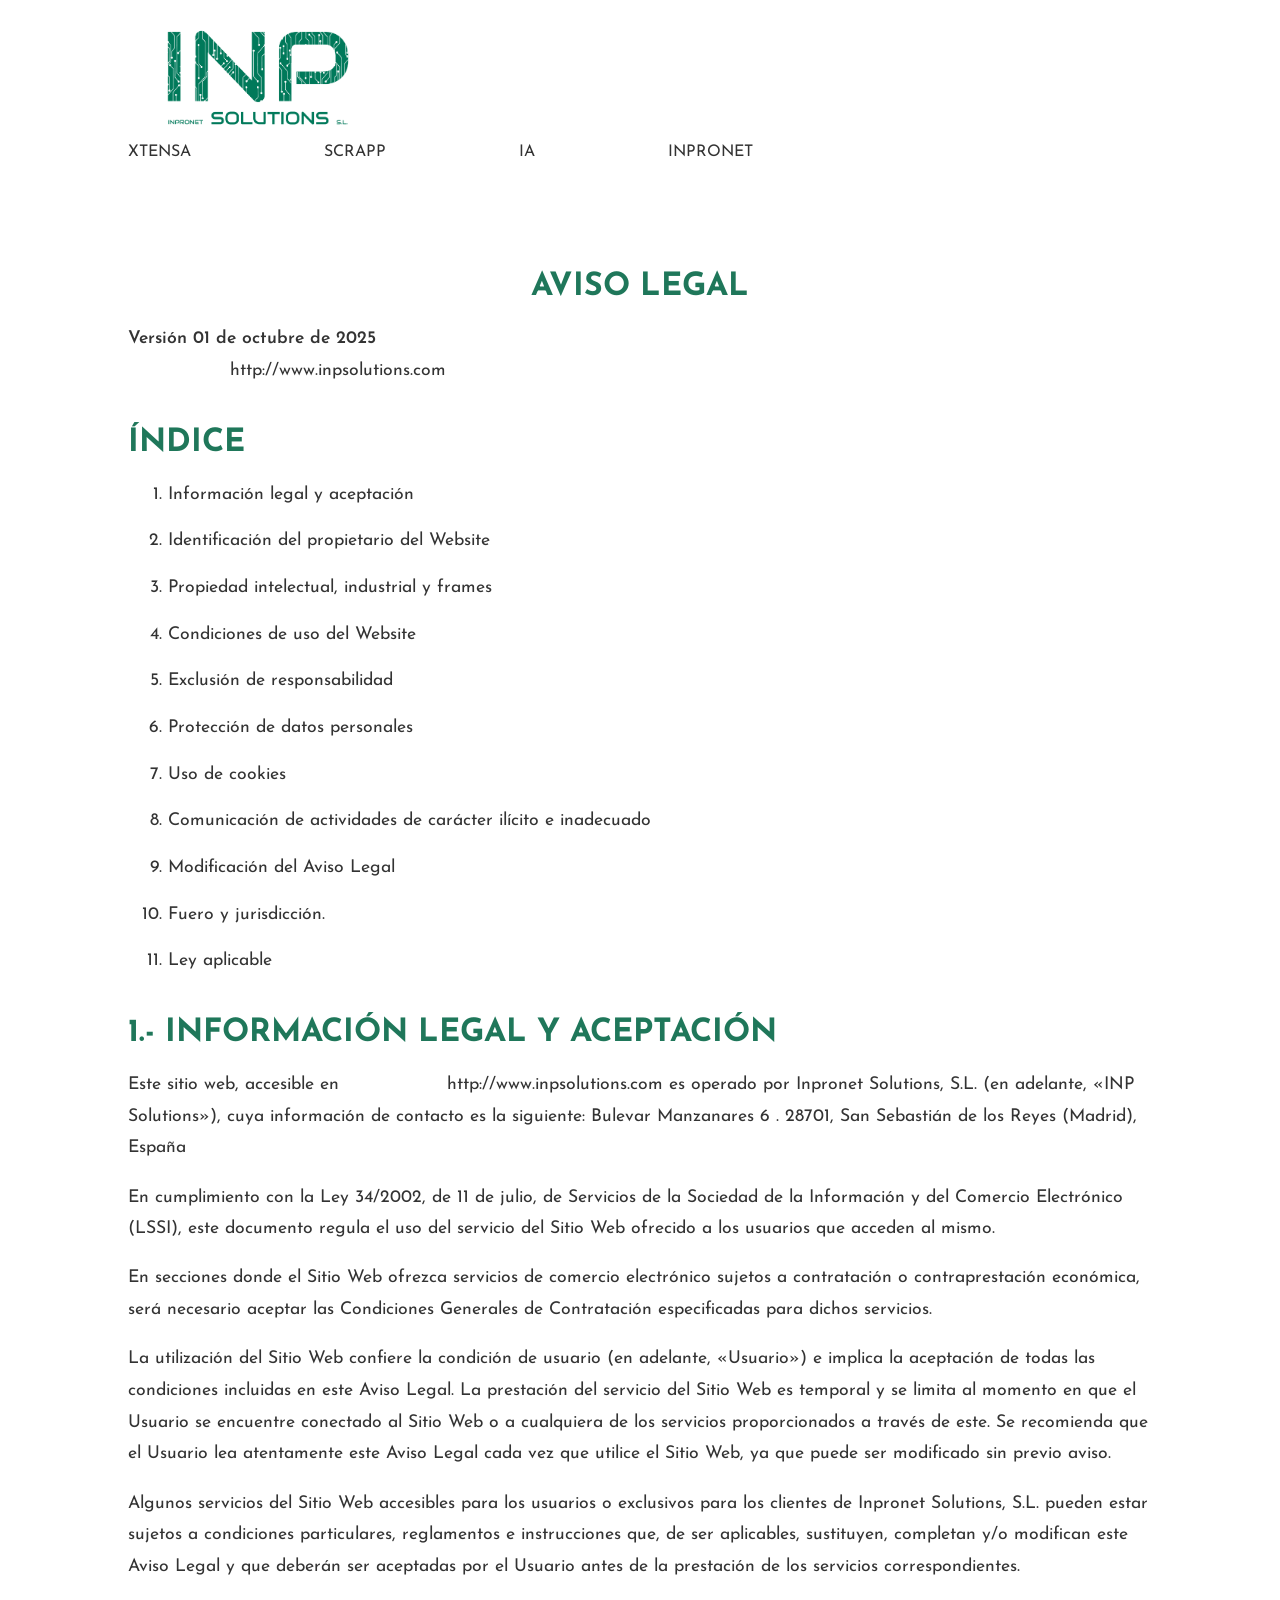
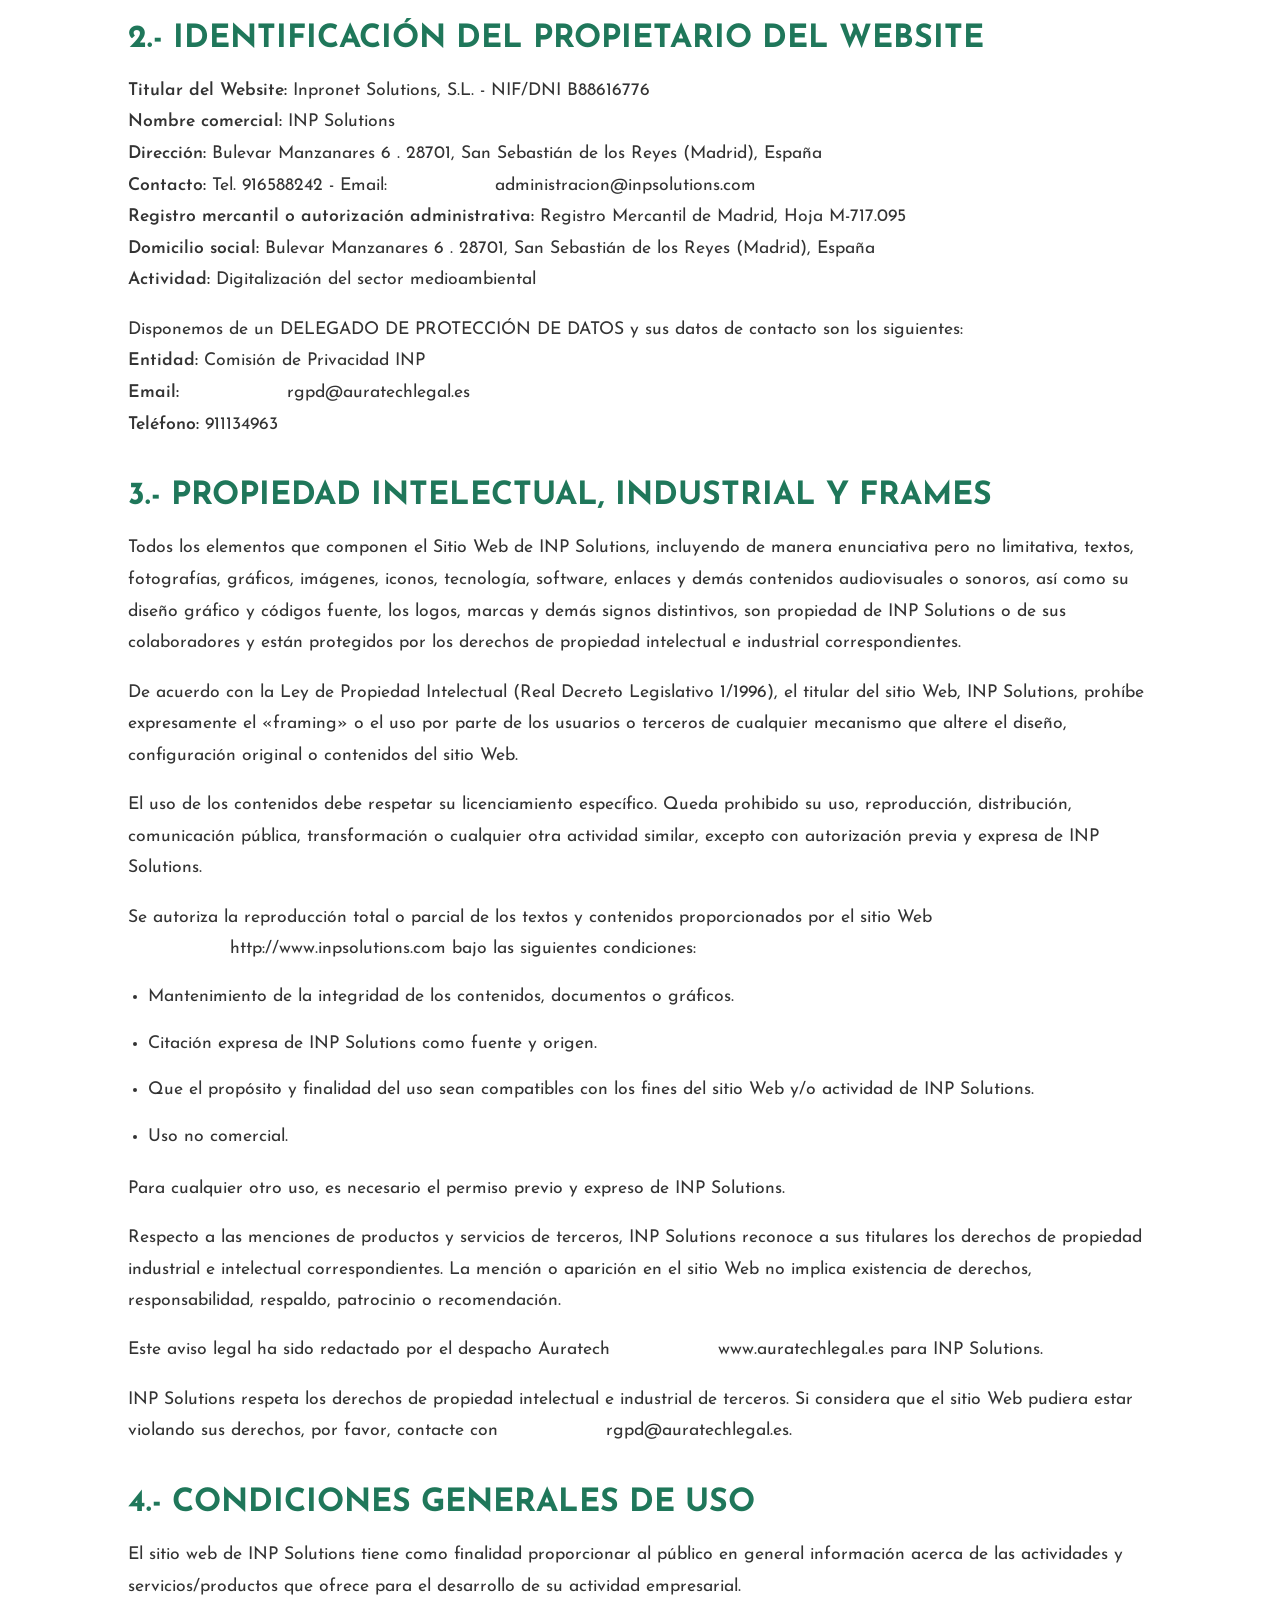
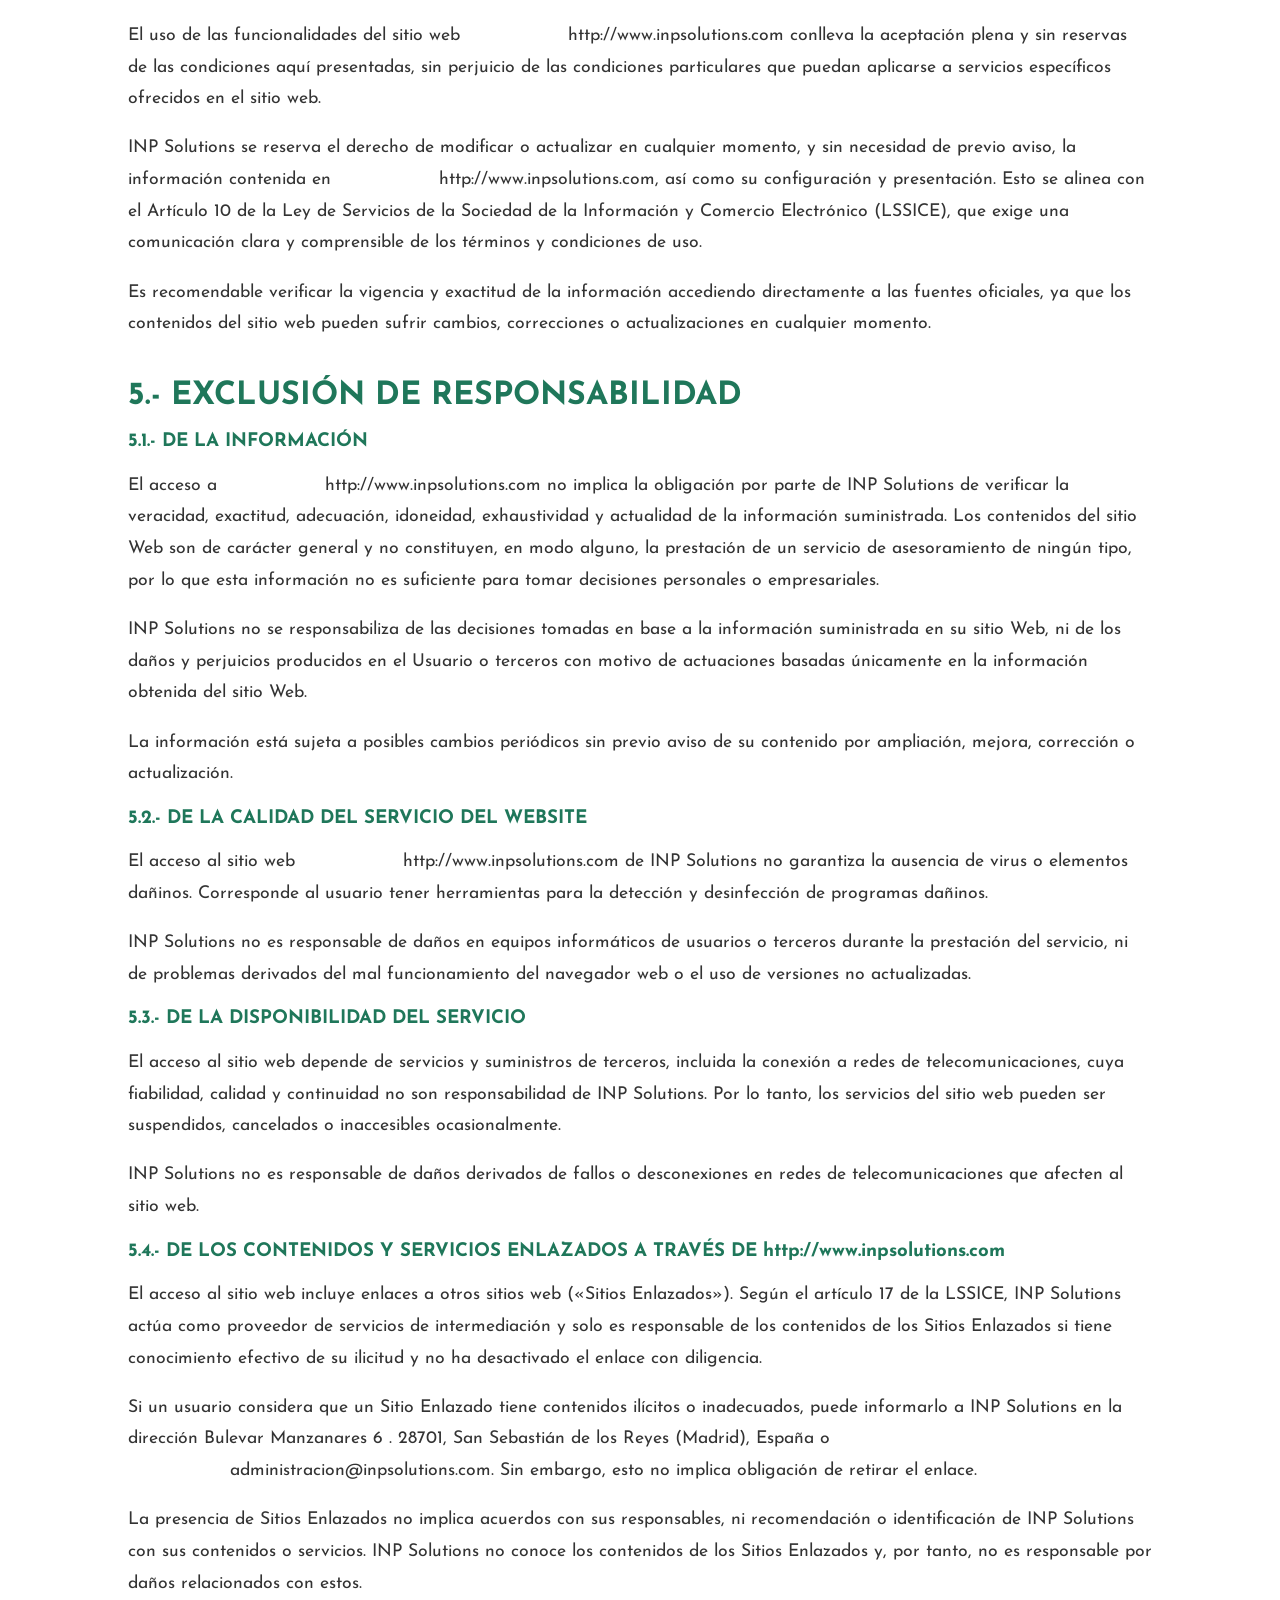
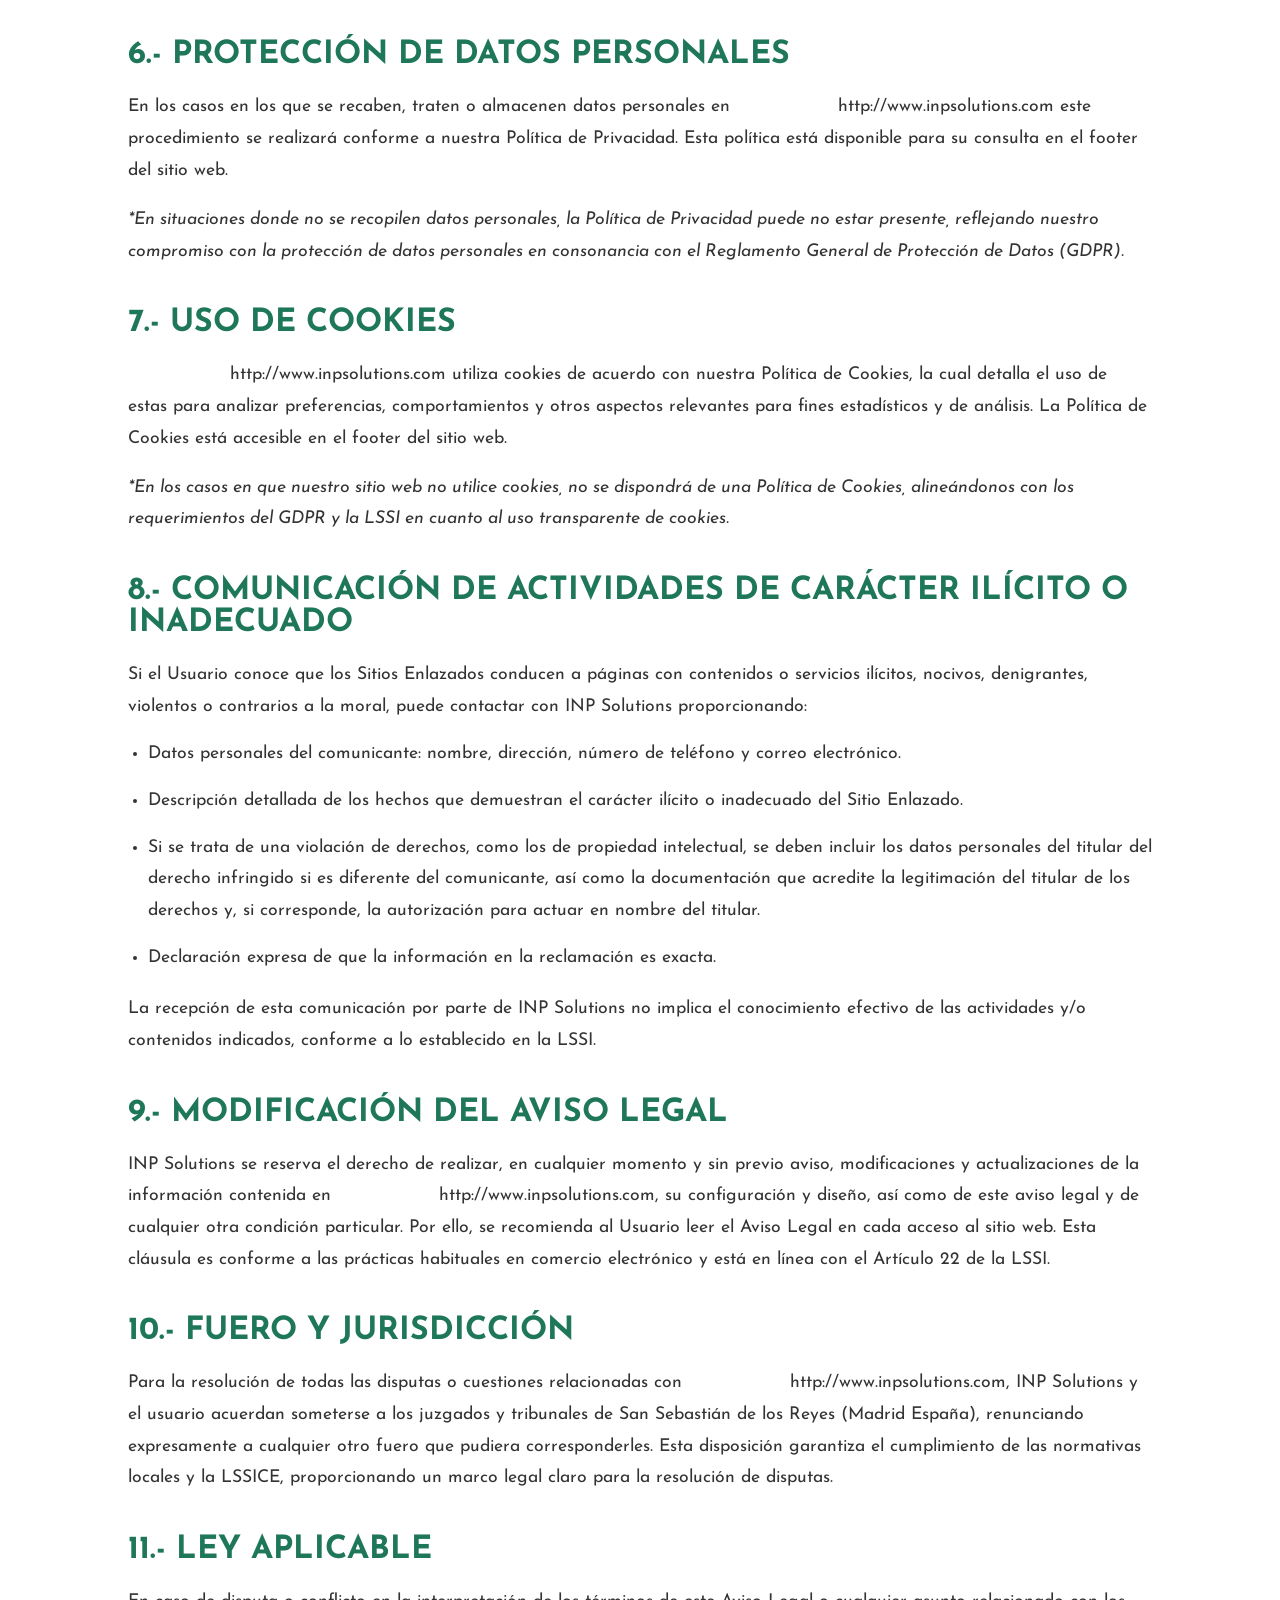
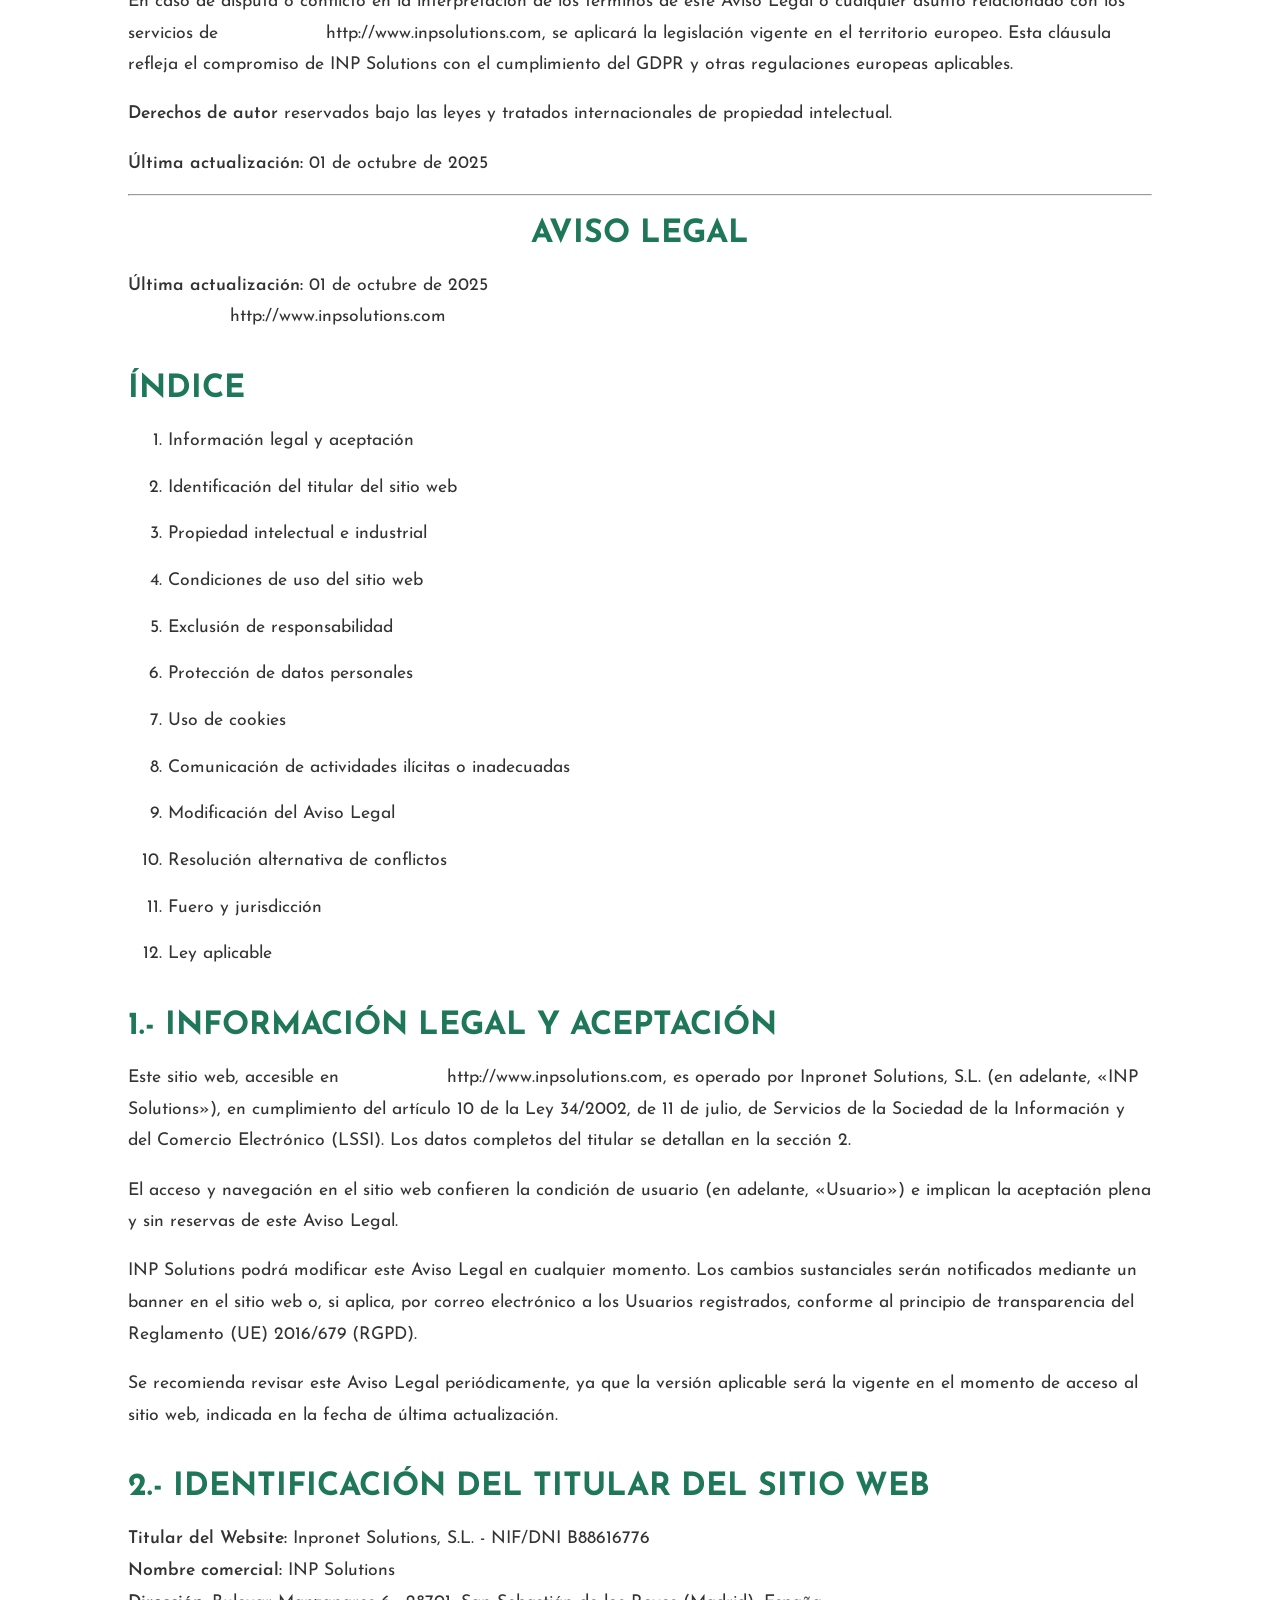
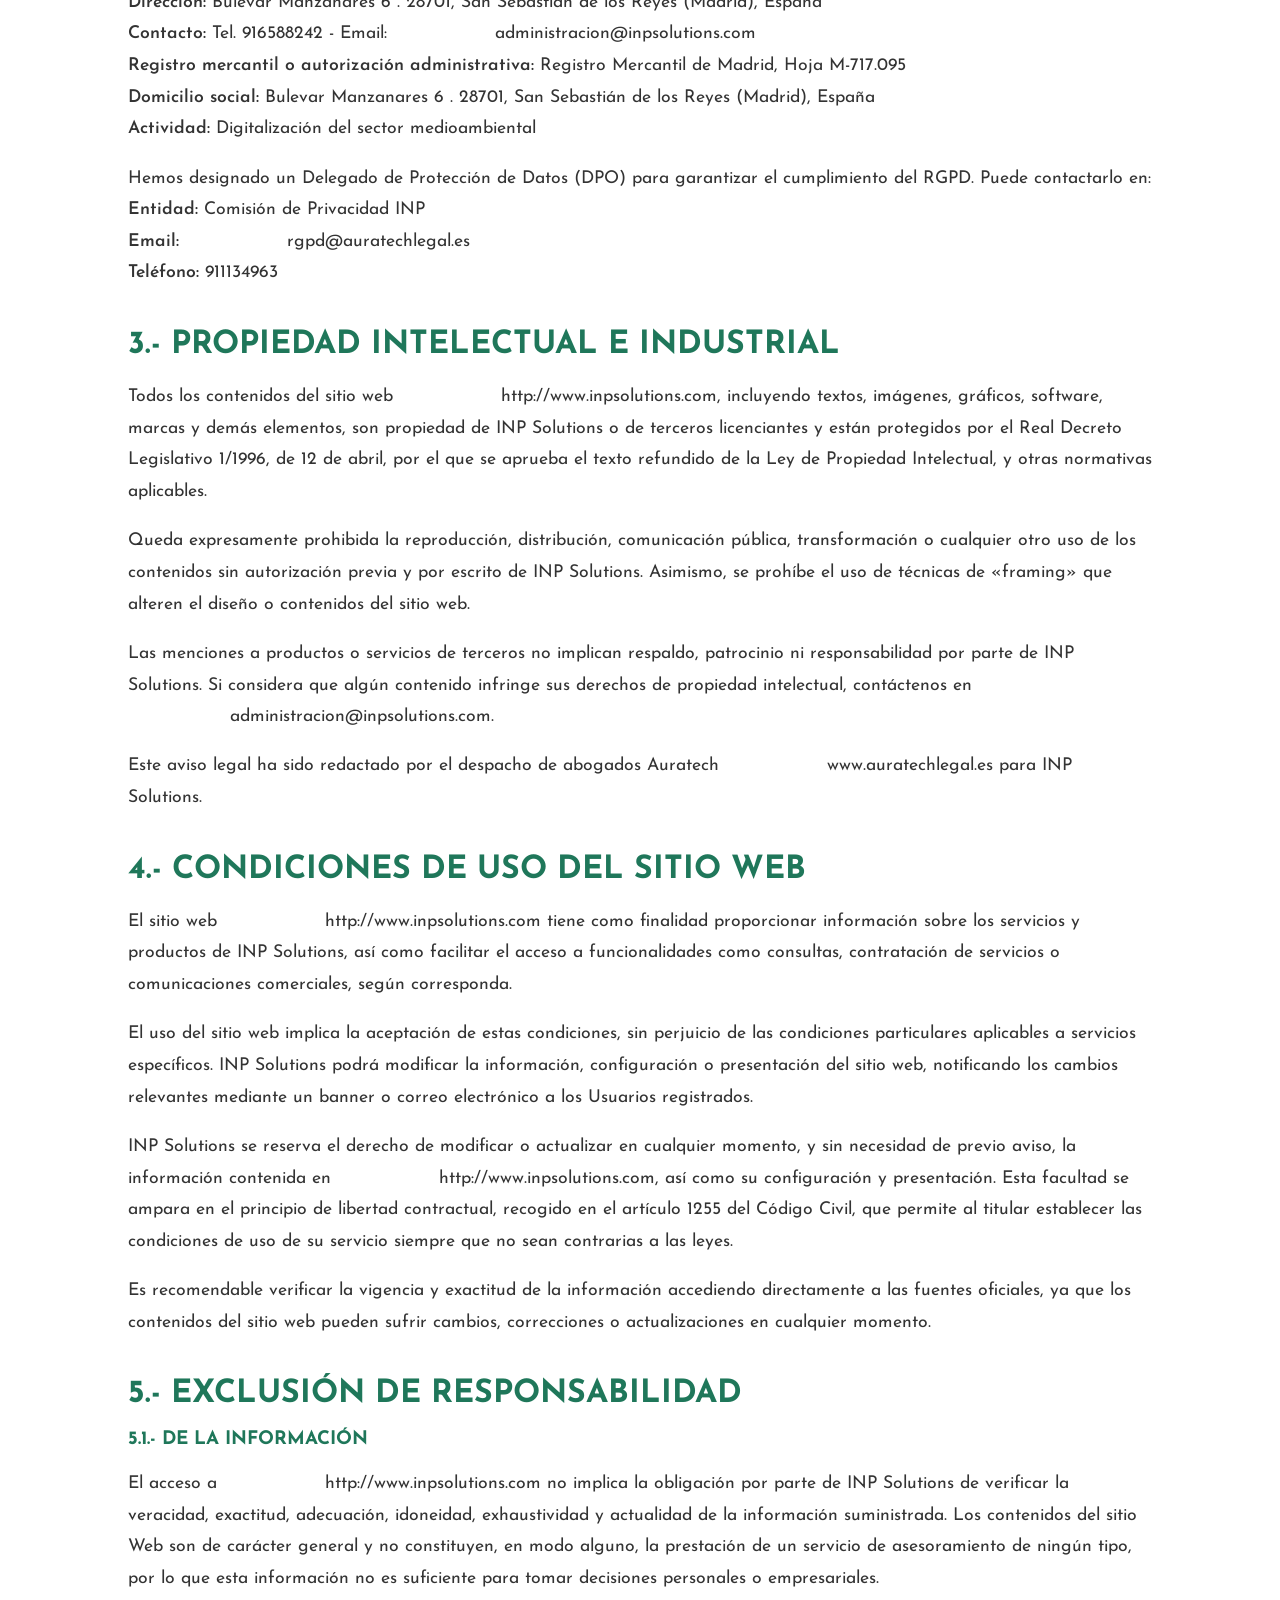
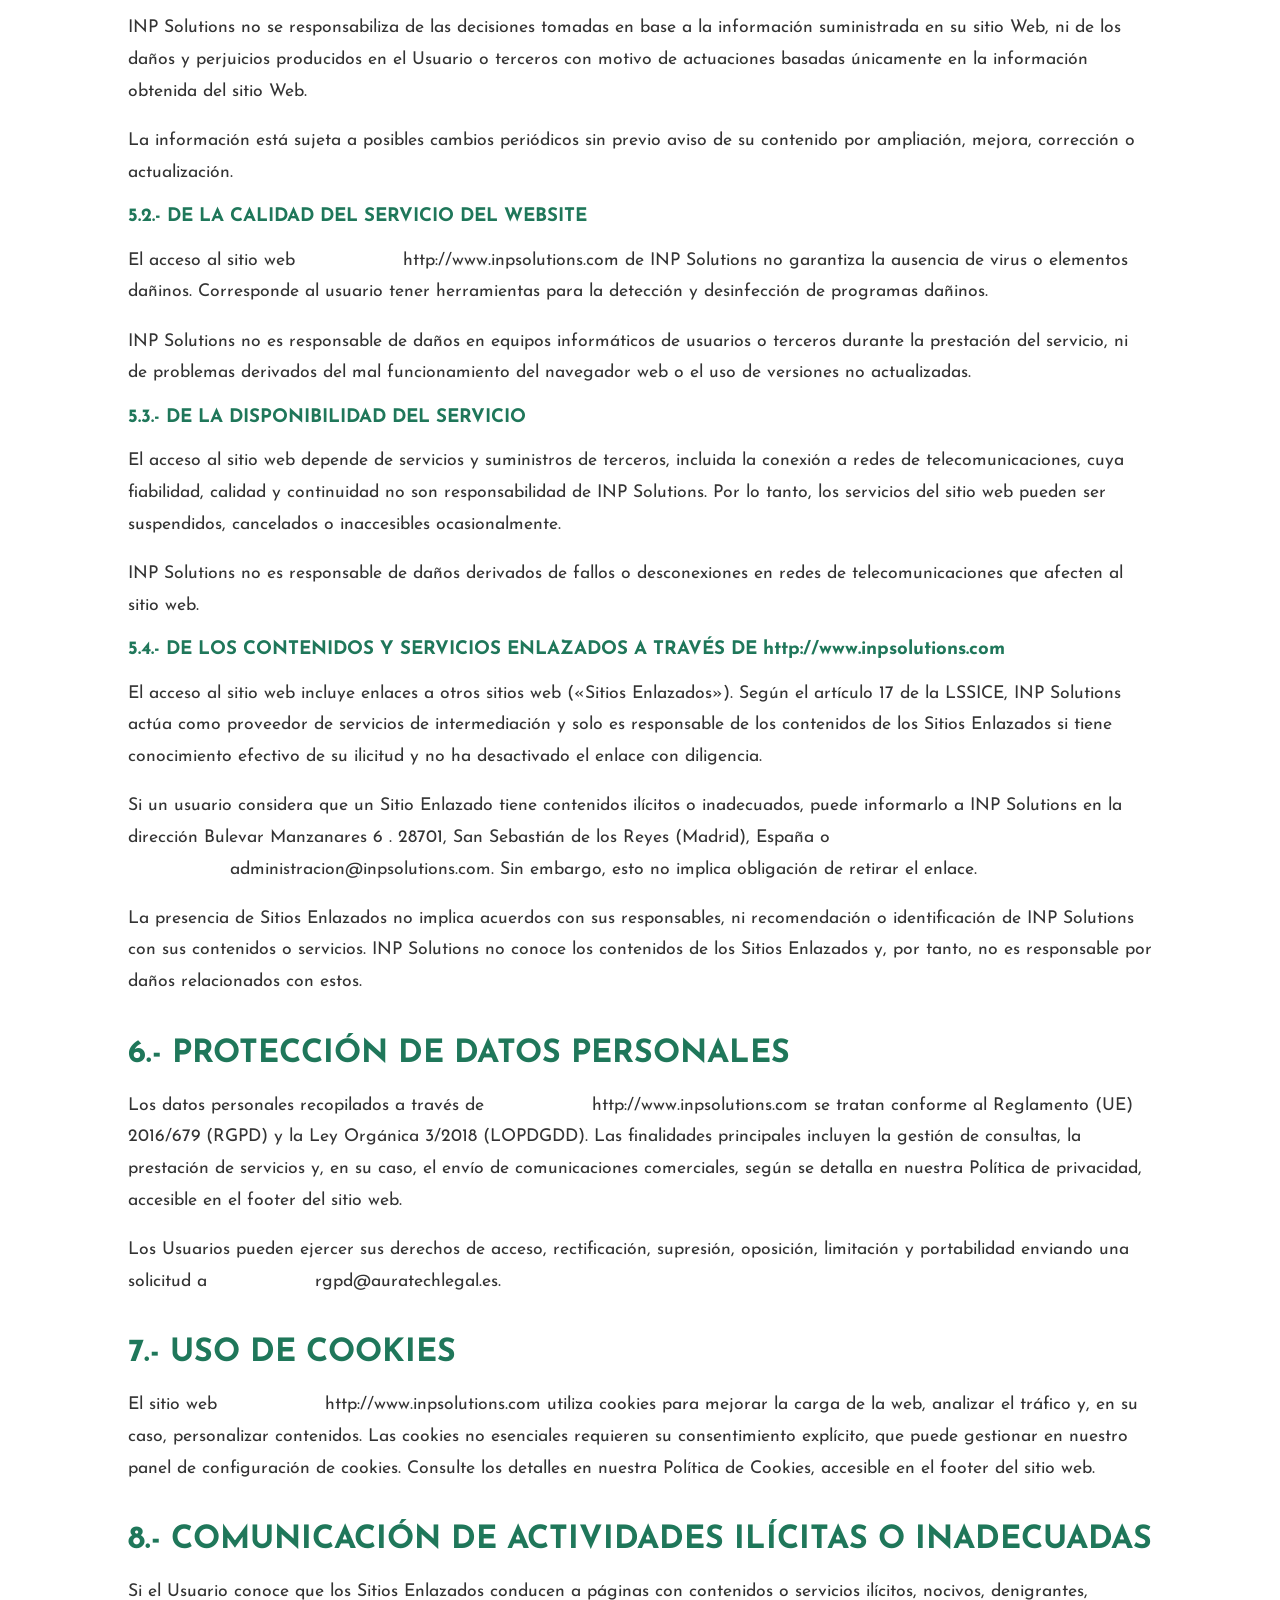
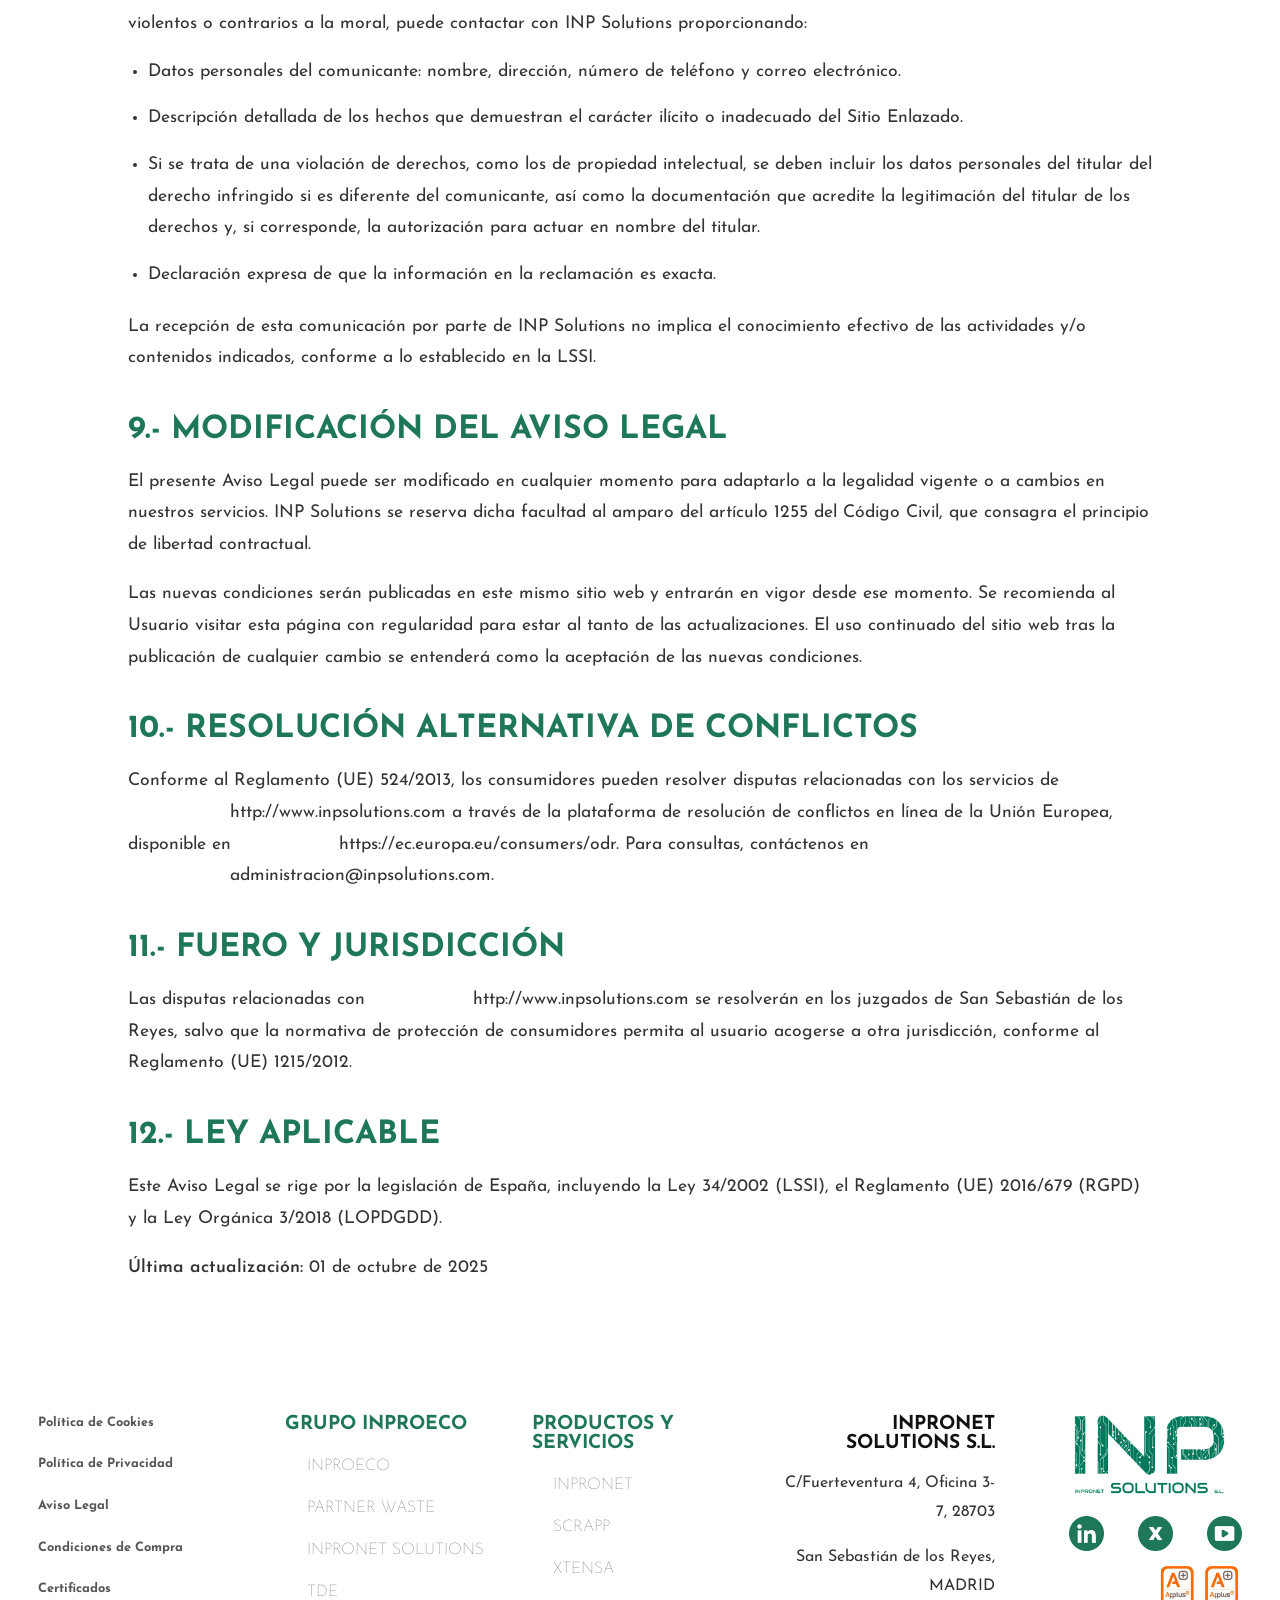
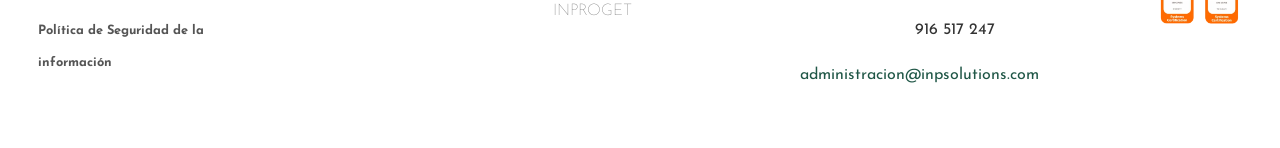
==== commit 6ce1e4fc: "subida" ====
--- a/aviso-legal.html
+++ b/aviso-legal.html
@@ -1,169 +1,324 @@
 <!DOCTYPE html>
-<html lang="en">
+<html lang="es">
 <head>
-    <meta charset="UTF-8">
-    <meta name="viewport" content="width=device-width, initial-scale=1.0">
-    <link href="https://fonts.googleapis.com/css2?family=Josefin+Sans:wght@300;400;600;700;800&display=swap" rel="stylesheet">
-    <link rel="stylesheet" href="./css/es_legales.css">
-    <title>Aviso Legal | INP Solutions</title></head>
+  <meta charset="UTF-8">
+  <meta name="viewport" content="width=device-width, initial-scale=1.0">
+  <link href="https://fonts.googleapis.com/css2?family=Josefin+Sans:wght@300;400;600;700;800&display=swap" rel="stylesheet">
+  <link rel="stylesheet" href="./css/es_legales.css">
+  <title>Aviso Legal | INP Solutions</title>
+</head>
 <body>
-    <header class="hero-inpsolution">
-        <div class="nav-inpsolution">
-          <a href="./index.html"><img src="./imagenes/logoinp.png" alt="Logo INP Solutions" class="logo-inp"></a>
-          <nav class="menu-inps">
-            <a href="#">XTENSA</a>
-            <a href="#">SCRAPP</a>
-            <a href="./ia.html">IA</a>
-            <a href="./inpronet.html">INPRONET</a>
-          </nav>
+  <header class="hero-inpsolution">
+    <div class="nav-inpsolution">
+      <a href="./index.html"><img src="./imagenes/logoinp.png" alt="Logo INP Solutions" class="logo-inp"></a>
+      <nav class="menu-inps">
+        <a href="#">XTENSA</a>
+        <a href="#">SCRAPP</a>
+        <a href="./ia.html">IA</a>
+        <a href="./inpronet.html">INPRONET</a>
+      </nav>
+    </div>
+  </header>
+
+  <main class="container">
+    <!-- Fuente (interna): :contentReference[oaicite:0]{index=0} -->
+    <h1>AVISO LEGAL</h1>
+    <p><strong>Versión 01 de octubre de 2025</strong><br><a href="http://www.inpsolutions.com" target="_blank" rel="noopener">http://www.inpsolutions.com</a></p>
+
+    <h2>ÍNDICE</h2>
+    <ol>
+      <li>Información legal y aceptación</li>
+      <li>Identificación del propietario del Website</li>
+      <li>Propiedad intelectual, industrial y frames</li>
+      <li>Condiciones de uso del Website</li>
+      <li>Exclusión de responsabilidad</li>
+      <li>Protección de datos personales</li>
+      <li>Uso de cookies</li>
+      <li>Comunicación de actividades de carácter ilícito e inadecuado</li>
+      <li>Modificación del Aviso Legal</li>
+      <li>Fuero y jurisdicción.</li>
+      <li>Ley aplicable</li>
+    </ol>
+
+    <h2>1.- INFORMACIÓN LEGAL Y ACEPTACIÓN</h2>
+    <p>Este sitio web, accesible en <a href="http://www.inpsolutions.com" target="_blank" rel="noopener">http://www.inpsolutions.com</a> es operado por Inpronet Solutions, S.L. (en adelante, «INP Solutions»), cuya información de contacto es la siguiente: Bulevar Manzanares 6 . 28701, San Sebastián de los Reyes (Madrid), España</p>
+    <p>En cumplimiento con la Ley 34/2002, de 11 de julio, de Servicios de la Sociedad de la Información y del Comercio Electrónico (LSSI), este documento regula el uso del servicio del Sitio Web ofrecido a los usuarios que acceden al mismo.</p>
+    <p>En secciones donde el Sitio Web ofrezca servicios de comercio electrónico sujetos a contratación o contraprestación económica, será necesario aceptar las Condiciones Generales de Contratación especificadas para dichos servicios.</p>
+    <p>La utilización del Sitio Web confiere la condición de usuario (en adelante, «Usuario») e implica la aceptación de todas las condiciones incluidas en este Aviso Legal. La prestación del servicio del Sitio Web es temporal y se limita al momento en que el Usuario se encuentre conectado al Sitio Web o a cualquiera de los servicios proporcionados a través de este. Se recomienda que el Usuario lea atentamente este Aviso Legal cada vez que utilice el Sitio Web, ya que puede ser modificado sin previo aviso.</p>
+    <p>Algunos servicios del Sitio Web accesibles para los usuarios o exclusivos para los clientes de Inpronet Solutions, S.L. pueden estar sujetos a condiciones particulares, reglamentos e instrucciones que, de ser aplicables, sustituyen, completan y/o modifican este Aviso Legal y que deberán ser aceptadas por el Usuario antes de la prestación de los servicios correspondientes.</p>
+
+    <h2>2.- IDENTIFICACIÓN DEL PROPIETARIO DEL WEBSITE</h2>
+    <p><strong>Titular del Website:</strong> Inpronet Solutions, S.L. - NIF/DNI B88616776<br>
+    <strong>Nombre comercial:</strong> INP Solutions<br>
+    <strong>Dirección:</strong> Bulevar Manzanares 6 . 28701, San Sebastián de los Reyes (Madrid), España<br>
+    <strong>Contacto:</strong> Tel. 916588242 - Email: <a href="mailto:administracion@inpsolutions.com">administracion@inpsolutions.com</a><br>
+    <strong>Registro mercantil o autorización administrativa:</strong> Registro Mercantil de Madrid, Hoja M-717.095<br>
+    <strong>Domicilio social:</strong> Bulevar Manzanares 6 . 28701, San Sebastián de los Reyes (Madrid), España<br>
+    <strong>Actividad:</strong> Digitalización del sector medioambiental</p>
+
+    <p>Disponemos de un DELEGADO DE PROTECCIÓN DE DATOS y sus datos de contacto son los siguientes:<br>
+    <strong>Entidad:</strong> Comisión de Privacidad INP<br>
+    <strong>Email:</strong> <a href="mailto:rgpd@auratechlegal.es">rgpd@auratechlegal.es</a><br>
+    <strong>Teléfono:</strong> 911134963</p>
+
+    <h2>3.- PROPIEDAD INTELECTUAL, INDUSTRIAL Y FRAMES</h2>
+    <p>Todos los elementos que componen el Sitio Web de INP Solutions, incluyendo de manera enunciativa pero no limitativa, textos, fotografías, gráficos, imágenes, iconos, tecnología, software, enlaces y demás contenidos audiovisuales o sonoros, así como su diseño gráfico y códigos fuente, los logos, marcas y demás signos distintivos, son propiedad de INP Solutions o de sus colaboradores y están protegidos por los derechos de propiedad intelectual e industrial correspondientes.</p>
+    <p>De acuerdo con la Ley de Propiedad Intelectual (Real Decreto Legislativo 1/1996), el titular del sitio Web, INP Solutions, prohíbe expresamente el «framing» o el uso por parte de los usuarios o terceros de cualquier mecanismo que altere el diseño, configuración original o contenidos del sitio Web.</p>
+    <p>El uso de los contenidos debe respetar su licenciamiento específico. Queda prohibido su uso, reproducción, distribución, comunicación pública, transformación o cualquier otra actividad similar, excepto con autorización previa y expresa de INP Solutions.</p>
+    <p>Se autoriza la reproducción total o parcial de los textos y contenidos proporcionados por el sitio Web <a href="http://www.inpsolutions.com" target="_blank" rel="noopener">http://www.inpsolutions.com</a> bajo las siguientes condiciones:</p>
+    <ul>
+      <li>Mantenimiento de la integridad de los contenidos, documentos o gráficos.</li>
+      <li>Citación expresa de INP Solutions como fuente y origen.</li>
+      <li>Que el propósito y finalidad del uso sean compatibles con los fines del sitio Web y/o actividad de INP Solutions.</li>
+      <li>Uso no comercial.</li>
+    </ul>
+    <p>Para cualquier otro uso, es necesario el permiso previo y expreso de INP Solutions.</p>
+    <p>Respecto a las menciones de productos y servicios de terceros, INP Solutions reconoce a sus titulares los derechos de propiedad industrial e intelectual correspondientes. La mención o aparición en el sitio Web no implica existencia de derechos, responsabilidad, respaldo, patrocinio o recomendación.</p>
+    <p>Este aviso legal ha sido redactado por el despacho Auratech <a href="https://www.auratechlegal.es" target="_blank" rel="noopener">www.auratechlegal.es</a> para INP Solutions.</p>
+    <p>INP Solutions respeta los derechos de propiedad intelectual e industrial de terceros. Si considera que el sitio Web pudiera estar violando sus derechos, por favor, contacte con <a href="mailto:rgpd@auratechlegal.es">rgpd@auratechlegal.es</a>.</p>
+
+    <h2>4.- CONDICIONES GENERALES DE USO</h2>
+    <p>El sitio web de INP Solutions tiene como finalidad proporcionar al público en general información acerca de las actividades y servicios/productos que ofrece para el desarrollo de su actividad empresarial.</p>
+    <p>El uso de las funcionalidades del sitio web <a href="http://www.inpsolutions.com" target="_blank" rel="noopener">http://www.inpsolutions.com</a> conlleva la aceptación plena y sin reservas de las condiciones aquí presentadas, sin perjuicio de las condiciones particulares que puedan aplicarse a servicios específicos ofrecidos en el sitio web.</p>
+    <p>INP Solutions se reserva el derecho de modificar o actualizar en cualquier momento, y sin necesidad de previo aviso, la información contenida en <a href="http://www.inpsolutions.com" target="_blank" rel="noopener">http://www.inpsolutions.com</a>, así como su configuración y presentación. Esto se alinea con el Artículo 10 de la Ley de Servicios de la Sociedad de la Información y Comercio Electrónico (LSSICE), que exige una comunicación clara y comprensible de los términos y condiciones de uso.</p>
+    <p>Es recomendable verificar la vigencia y exactitud de la información accediendo directamente a las fuentes oficiales, ya que los contenidos del sitio web pueden sufrir cambios, correcciones o actualizaciones en cualquier momento.</p>
+
+    <h2>5.- EXCLUSIÓN DE RESPONSABILIDAD</h2>
+    <h3>5.1.- DE LA INFORMACIÓN</h3>
+    <p>El acceso a <a href="http://www.inpsolutions.com" target="_blank" rel="noopener">http://www.inpsolutions.com</a> no implica la obligación por parte de INP Solutions de verificar la veracidad, exactitud, adecuación, idoneidad, exhaustividad y actualidad de la información suministrada. Los contenidos del sitio Web son de carácter general y no constituyen, en modo alguno, la prestación de un servicio de asesoramiento de ningún tipo, por lo que esta información no es suficiente para tomar decisiones personales o empresariales.</p>
+    <p>INP Solutions no se responsabiliza de las decisiones tomadas en base a la información suministrada en su sitio Web, ni de los daños y perjuicios producidos en el Usuario o terceros con motivo de actuaciones basadas únicamente en la información obtenida del sitio Web.</p>
+    <p>La información está sujeta a posibles cambios periódicos sin previo aviso de su contenido por ampliación, mejora, corrección o actualización.</p>
+
+    <h3>5.2.- DE LA CALIDAD DEL SERVICIO DEL WEBSITE</h3>
+    <p>El acceso al sitio web <a href="http://www.inpsolutions.com" target="_blank" rel="noopener">http://www.inpsolutions.com</a> de INP Solutions no garantiza la ausencia de virus o elementos dañinos. Corresponde al usuario tener herramientas para la detección y desinfección de programas dañinos.</p>
+    <p>INP Solutions no es responsable de daños en equipos informáticos de usuarios o terceros durante la prestación del servicio, ni de problemas derivados del mal funcionamiento del navegador web o el uso de versiones no actualizadas.</p>
+
+    <h3>5.3.- DE LA DISPONIBILIDAD DEL SERVICIO</h3>
+    <p>El acceso al sitio web depende de servicios y suministros de terceros, incluida la conexión a redes de telecomunicaciones, cuya fiabilidad, calidad y continuidad no son responsabilidad de INP Solutions. Por lo tanto, los servicios del sitio web pueden ser suspendidos, cancelados o inaccesibles ocasionalmente.</p>
+    <p>INP Solutions no es responsable de daños derivados de fallos o desconexiones en redes de telecomunicaciones que afecten al sitio web.</p>
+
+    <h3>5.4.- DE LOS CONTENIDOS Y SERVICIOS ENLAZADOS A TRAVÉS DE http://www.inpsolutions.com</h3>
+    <p>El acceso al sitio web incluye enlaces a otros sitios web («Sitios Enlazados»). Según el artículo 17 de la LSSICE, INP Solutions actúa como proveedor de servicios de intermediación y solo es responsable de los contenidos de los Sitios Enlazados si tiene conocimiento efectivo de su ilicitud y no ha desactivado el enlace con diligencia.</p>
+    <p>Si un usuario considera que un Sitio Enlazado tiene contenidos ilícitos o inadecuados, puede informarlo a INP Solutions en la dirección Bulevar Manzanares 6 . 28701, San Sebastián de los Reyes (Madrid), España o <a href="mailto:administracion@inpsolutions.com">administracion@inpsolutions.com</a>. Sin embargo, esto no implica obligación de retirar el enlace.</p>
+    <p>La presencia de Sitios Enlazados no implica acuerdos con sus responsables, ni recomendación o identificación de INP Solutions con sus contenidos o servicios. INP Solutions no conoce los contenidos de los Sitios Enlazados y, por tanto, no es responsable por daños relacionados con estos.</p>
+
+    <h2>6.- PROTECCIÓN DE DATOS PERSONALES</h2>
+    <p>En los casos en los que se recaben, traten o almacenen datos personales en <a href="http://www.inpsolutions.com" target="_blank" rel="noopener">http://www.inpsolutions.com</a> este procedimiento se realizará conforme a nuestra Política de Privacidad. Esta política está disponible para su consulta en el footer del sitio web.</p>
+    <p><em>*En situaciones donde no se recopilen datos personales, la Política de Privacidad puede no estar presente, reflejando nuestro compromiso con la protección de datos personales en consonancia con el Reglamento General de Protección de Datos (GDPR).</em></p>
+
+    <h2>7.- USO DE COOKIES</h2>
+    <p><a href="http://www.inpsolutions.com" target="_blank" rel="noopener">http://www.inpsolutions.com</a> utiliza cookies de acuerdo con nuestra Política de Cookies, la cual detalla el uso de estas para analizar preferencias, comportamientos y otros aspectos relevantes para fines estadísticos y de análisis. La Política de Cookies está accesible en el footer del sitio web.</p>
+    <p><em>*En los casos en que nuestro sitio web no utilice cookies, no se dispondrá de una Política de Cookies, alineándonos con los requerimientos del GDPR y la LSSI en cuanto al uso transparente de cookies.</em></p>
+
+    <h2>8.- COMUNICACIÓN DE ACTIVIDADES DE CARÁCTER ILÍCITO O INADECUADO</h2>
+    <p>Si el Usuario conoce que los Sitios Enlazados conducen a páginas con contenidos o servicios ilícitos, nocivos, denigrantes, violentos o contrarios a la moral, puede contactar con INP Solutions proporcionando:</p>
+    <ul>
+      <li>Datos personales del comunicante: nombre, dirección, número de teléfono y correo electrónico.</li>
+      <li>Descripción detallada de los hechos que demuestran el carácter ilícito o inadecuado del Sitio Enlazado.</li>
+      <li>Si se trata de una violación de derechos, como los de propiedad intelectual, se deben incluir los datos personales del titular del derecho infringido si es diferente del comunicante, así como la documentación que acredite la legitimación del titular de los derechos y, si corresponde, la autorización para actuar en nombre del titular.</li>
+      <li>Declaración expresa de que la información en la reclamación es exacta.</li>
+    </ul>
+    <p>La recepción de esta comunicación por parte de INP Solutions no implica el conocimiento efectivo de las actividades y/o contenidos indicados, conforme a lo establecido en la LSSI.</p>
+
+    <h2>9.- MODIFICACIÓN DEL AVISO LEGAL</h2>
+    <p>INP Solutions se reserva el derecho de realizar, en cualquier momento y sin previo aviso, modificaciones y actualizaciones de la información contenida en <a href="http://www.inpsolutions.com" target="_blank" rel="noopener">http://www.inpsolutions.com</a>, su configuración y diseño, así como de este aviso legal y de cualquier otra condición particular. Por ello, se recomienda al Usuario leer el Aviso Legal en cada acceso al sitio web. Esta cláusula es conforme a las prácticas habituales en comercio electrónico y está en línea con el Artículo 22 de la LSSI.</p>
+
+    <h2>10.- FUERO Y JURISDICCIÓN</h2>
+    <p>Para la resolución de todas las disputas o cuestiones relacionadas con <a href="http://www.inpsolutions.com" target="_blank" rel="noopener">http://www.inpsolutions.com</a>, INP Solutions y el usuario acuerdan someterse a los juzgados y tribunales de San Sebastián de los Reyes (Madrid España), renunciando expresamente a cualquier otro fuero que pudiera corresponderles. Esta disposición garantiza el cumplimiento de las normativas locales y la LSSICE, proporcionando un marco legal claro para la resolución de disputas.</p>
+
+    <h2>11.- LEY APLICABLE</h2>
+    <p>En caso de disputa o conflicto en la interpretación de los términos de este Aviso Legal o cualquier asunto relacionado con los servicios de <a href="http://www.inpsolutions.com" target="_blank" rel="noopener">http://www.inpsolutions.com</a>, se aplicará la legislación vigente en el territorio europeo. Esta cláusula refleja el compromiso de INP Solutions con el cumplimiento del GDPR y otras regulaciones europeas aplicables.</p>
+
+    <p><strong>Derechos de autor</strong> reservados bajo las leyes y tratados internacionales de propiedad intelectual.</p>
+    <p><strong>Última actualización:</strong> 01 de octubre de 2025</p>
+
+    <hr>
+
+    <h1>AVISO LEGAL</h1>
+    <p><strong>Última actualización:</strong> 01 de octubre de 2025<br>
+      <a href="http://www.inpsolutions.com" target="_blank" rel="noopener">http://www.inpsolutions.com</a></p>
+
+    <h2>ÍNDICE</h2>
+    <ol>
+      <li>Información legal y aceptación</li>
+      <li>Identificación del titular del sitio web</li>
+      <li>Propiedad intelectual e industrial</li>
+      <li>Condiciones de uso del sitio web</li>
+      <li>Exclusión de responsabilidad</li>
+      <li>Protección de datos personales</li>
+      <li>Uso de cookies</li>
+      <li>Comunicación de actividades ilícitas o inadecuadas</li>
+      <li>Modificación del Aviso Legal</li>
+      <li>Resolución alternativa de conflictos</li>
+      <li>Fuero y jurisdicción</li>
+      <li>Ley aplicable</li>
+    </ol>
+
+    <h2>1.- INFORMACIÓN LEGAL Y ACEPTACIÓN</h2>
+    <p>Este sitio web, accesible en <a href="http://www.inpsolutions.com" target="_blank" rel="noopener">http://www.inpsolutions.com</a>, es operado por Inpronet Solutions, S.L. (en adelante, «INP Solutions»), en cumplimiento del artículo 10 de la Ley 34/2002, de 11 de julio, de Servicios de la Sociedad de la Información y del Comercio Electrónico (LSSI). Los datos completos del titular se detallan en la sección 2.</p>
+    <p>El acceso y navegación en el sitio web confieren la condición de usuario (en adelante, «Usuario») e implican la aceptación plena y sin reservas de este Aviso Legal.</p>
+    <p>INP Solutions podrá modificar este Aviso Legal en cualquier momento. Los cambios sustanciales serán notificados mediante un banner en el sitio web o, si aplica, por correo electrónico a los Usuarios registrados, conforme al principio de transparencia del Reglamento (UE) 2016/679 (RGPD).</p>
+    <p>Se recomienda revisar este Aviso Legal periódicamente, ya que la versión aplicable será la vigente en el momento de acceso al sitio web, indicada en la fecha de última actualización.</p>
+
+    <h2>2.- IDENTIFICACIÓN DEL TITULAR DEL SITIO WEB</h2>
+    <p><strong>Titular del Website:</strong> Inpronet Solutions, S.L. - NIF/DNI B88616776<br>
+      <strong>Nombre comercial:</strong> INP Solutions<br>
+      <strong>Dirección:</strong> Bulevar Manzanares 6 . 28701, San Sebastián de los Reyes (Madrid), España<br>
+      <strong>Contacto:</strong> Tel. 916588242 - Email: <a href="mailto:administracion@inpsolutions.com">administracion@inpsolutions.com</a><br>
+      <strong>Registro mercantil o autorización administrativa:</strong> Registro Mercantil de Madrid, Hoja M-717.095<br>
+      <strong>Domicilio social:</strong> Bulevar Manzanares 6 . 28701, San Sebastián de los Reyes (Madrid), España<br>
+      <strong>Actividad:</strong> Digitalización del sector medioambiental</p>
+
+    <p>Hemos designado un Delegado de Protección de Datos (DPO) para garantizar el cumplimiento del RGPD. Puede contactarlo en:<br>
+      <strong>Entidad:</strong> Comisión de Privacidad INP<br>
+      <strong>Email:</strong> <a href="mailto:rgpd@auratechlegal.es">rgpd@auratechlegal.es</a><br>
+      <strong>Teléfono:</strong> 911134963</p>
+
+    <h2>3.- PROPIEDAD INTELECTUAL E INDUSTRIAL</h2>
+    <p>Todos los contenidos del sitio web <a href="http://www.inpsolutions.com" target="_blank" rel="noopener">http://www.inpsolutions.com</a>, incluyendo textos, imágenes, gráficos, software, marcas y demás elementos, son propiedad de INP Solutions o de terceros licenciantes y están protegidos por el Real Decreto Legislativo 1/1996, de 12 de abril, por el que se aprueba el texto refundido de la Ley de Propiedad Intelectual, y otras normativas aplicables.</p>
+    <p>Queda expresamente prohibida la reproducción, distribución, comunicación pública, transformación o cualquier otro uso de los contenidos sin autorización previa y por escrito de INP Solutions. Asimismo, se prohíbe el uso de técnicas de «framing» que alteren el diseño o contenidos del sitio web.</p>
+    <p>Las menciones a productos o servicios de terceros no implican respaldo, patrocinio ni responsabilidad por parte de INP Solutions. Si considera que algún contenido infringe sus derechos de propiedad intelectual, contáctenos en <a href="mailto:administracion@inpsolutions.com">administracion@inpsolutions.com</a>.</p>
+    <p>Este aviso legal ha sido redactado por el despacho de abogados Auratech <a href="https://www.auratechlegal.es" target="_blank" rel="noopener">www.auratechlegal.es</a> para INP Solutions.</p>
+
+    <h2>4.- CONDICIONES DE USO DEL SITIO WEB</h2>
+    <p>El sitio web <a href="http://www.inpsolutions.com" target="_blank" rel="noopener">http://www.inpsolutions.com</a> tiene como finalidad proporcionar información sobre los servicios y productos de INP Solutions, así como facilitar el acceso a funcionalidades como consultas, contratación de servicios o comunicaciones comerciales, según corresponda.</p>
+    <p>El uso del sitio web implica la aceptación de estas condiciones, sin perjuicio de las condiciones particulares aplicables a servicios específicos. INP Solutions podrá modificar la información, configuración o presentación del sitio web, notificando los cambios relevantes mediante un banner o correo electrónico a los Usuarios registrados.</p>
+    <p>INP Solutions se reserva el derecho de modificar o actualizar en cualquier momento, y sin necesidad de previo aviso, la información contenida en <a href="http://www.inpsolutions.com" target="_blank" rel="noopener">http://www.inpsolutions.com</a>, así como su configuración y presentación. Esta facultad se ampara en el principio de libertad contractual, recogido en el artículo 1255 del Código Civil, que permite al titular establecer las condiciones de uso de su servicio siempre que no sean contrarias a las leyes.</p>
+    <p>Es recomendable verificar la vigencia y exactitud de la información accediendo directamente a las fuentes oficiales, ya que los contenidos del sitio web pueden sufrir cambios, correcciones o actualizaciones en cualquier momento.</p>
+
+    <h2>5.- EXCLUSIÓN DE RESPONSABILIDAD</h2>
+    <h3>5.1.- DE LA INFORMACIÓN</h3>
+    <p>El acceso a <a href="http://www.inpsolutions.com" target="_blank" rel="noopener">http://www.inpsolutions.com</a> no implica la obligación por parte de INP Solutions de verificar la veracidad, exactitud, adecuación, idoneidad, exhaustividad y actualidad de la información suministrada. Los contenidos del sitio Web son de carácter general y no constituyen, en modo alguno, la prestación de un servicio de asesoramiento de ningún tipo, por lo que esta información no es suficiente para tomar decisiones personales o empresariales.</p>
+    <p>INP Solutions no se responsabiliza de las decisiones tomadas en base a la información suministrada en su sitio Web, ni de los daños y perjuicios producidos en el Usuario o terceros con motivo de actuaciones basadas únicamente en la información obtenida del sitio Web.</p>
+    <p>La información está sujeta a posibles cambios periódicos sin previo aviso de su contenido por ampliación, mejora, corrección o actualización.</p>
+
+    <h3>5.2.- DE LA CALIDAD DEL SERVICIO DEL WEBSITE</h3>
+    <p>El acceso al sitio web <a href="http://www.inpsolutions.com" target="_blank" rel="noopener">http://www.inpsolutions.com</a> de INP Solutions no garantiza la ausencia de virus o elementos dañinos. Corresponde al usuario tener herramientas para la detección y desinfección de programas dañinos.</p>
+    <p>INP Solutions no es responsable de daños en equipos informáticos de usuarios o terceros durante la prestación del servicio, ni de problemas derivados del mal funcionamiento del navegador web o el uso de versiones no actualizadas.</p>
+
+    <h3>5.3.- DE LA DISPONIBILIDAD DEL SERVICIO</h3>
+    <p>El acceso al sitio web depende de servicios y suministros de terceros, incluida la conexión a redes de telecomunicaciones, cuya fiabilidad, calidad y continuidad no son responsabilidad de INP Solutions. Por lo tanto, los servicios del sitio web pueden ser suspendidos, cancelados o inaccesibles ocasionalmente.</p>
+    <p>INP Solutions no es responsable de daños derivados de fallos o desconexiones en redes de telecomunicaciones que afecten al sitio web.</p>
+
+    <h3>5.4.- DE LOS CONTENIDOS Y SERVICIOS ENLAZADOS A TRAVÉS DE http://www.inpsolutions.com</h3>
+    <p>El acceso al sitio web incluye enlaces a otros sitios web («Sitios Enlazados»). Según el artículo 17 de la LSSICE, INP Solutions actúa como proveedor de servicios de intermediación y solo es responsable de los contenidos de los Sitios Enlazados si tiene conocimiento efectivo de su ilicitud y no ha desactivado el enlace con diligencia.</p>
+    <p>Si un usuario considera que un Sitio Enlazado tiene contenidos ilícitos o inadecuados, puede informarlo a INP Solutions en la dirección Bulevar Manzanares 6 . 28701, San Sebastián de los Reyes (Madrid), España o <a href="mailto:administracion@inpsolutions.com">administracion@inpsolutions.com</a>. Sin embargo, esto no implica obligación de retirar el enlace.</p>
+    <p>La presencia de Sitios Enlazados no implica acuerdos con sus responsables, ni recomendación o identificación de INP Solutions con sus contenidos o servicios. INP Solutions no conoce los contenidos de los Sitios Enlazados y, por tanto, no es responsable por daños relacionados con estos.</p>
+
+    <h2>6.- PROTECCIÓN DE DATOS PERSONALES</h2>
+    <p>Los datos personales recopilados a través de <a href="http://www.inpsolutions.com" target="_blank" rel="noopener">http://www.inpsolutions.com</a> se tratan conforme al Reglamento (UE) 2016/679 (RGPD) y la Ley Orgánica 3/2018 (LOPDGDD). Las finalidades principales incluyen la gestión de consultas, la prestación de servicios y, en su caso, el envío de comunicaciones comerciales, según se detalla en nuestra Política de privacidad, accesible en el footer del sitio web.</p>
+    <p>Los Usuarios pueden ejercer sus derechos de acceso, rectificación, supresión, oposición, limitación y portabilidad enviando una solicitud a <a href="mailto:rgpd@auratechlegal.es">rgpd@auratechlegal.es</a>.</p>
+
+    <h2>7.- USO DE COOKIES</h2>
+    <p>El sitio web <a href="http://www.inpsolutions.com" target="_blank" rel="noopener">http://www.inpsolutions.com</a> utiliza cookies para mejorar la carga de la web, analizar el tráfico y, en su caso, personalizar contenidos. Las cookies no esenciales requieren su consentimiento explícito, que puede gestionar en nuestro panel de configuración de cookies. Consulte los detalles en nuestra Política de Cookies, accesible en el footer del sitio web.</p>
+
+    <h2>8.- COMUNICACIÓN DE ACTIVIDADES ILÍCITAS O INADECUADAS</h2>
+    <p>Si el Usuario conoce que los Sitios Enlazados conducen a páginas con contenidos o servicios ilícitos, nocivos, denigrantes, violentos o contrarios a la moral, puede contactar con INP Solutions proporcionando:</p>
+    <ul>
+      <li>Datos personales del comunicante: nombre, dirección, número de teléfono y correo electrónico.</li>
+      <li>Descripción detallada de los hechos que demuestran el carácter ilícito o inadecuado del Sitio Enlazado.</li>
+      <li>Si se trata de una violación de derechos, como los de propiedad intelectual, se deben incluir los datos personales del titular del derecho infringido si es diferente del comunicante, así como la documentación que acredite la legitimación del titular de los derechos y, si corresponde, la autorización para actuar en nombre del titular.</li>
+      <li>Declaración expresa de que la información en la reclamación es exacta.</li>
+    </ul>
+    <p>La recepción de esta comunicación por parte de INP Solutions no implica el conocimiento efectivo de las actividades y/o contenidos indicados, conforme a lo establecido en la LSSI.</p>
+
+    <h2>9.- MODIFICACIÓN DEL AVISO LEGAL</h2>
+    <p>El presente Aviso Legal puede ser modificado en cualquier momento para adaptarlo a la legalidad vigente o a cambios en nuestros servicios. INP Solutions se reserva dicha facultad al amparo del artículo 1255 del Código Civil, que consagra el principio de libertad contractual.</p>
+    <p>Las nuevas condiciones serán publicadas en este mismo sitio web y entrarán en vigor desde ese momento. Se recomienda al Usuario visitar esta página con regularidad para estar al tanto de las actualizaciones. El uso continuado del sitio web tras la publicación de cualquier cambio se entenderá como la aceptación de las nuevas condiciones.</p>
+
+    <h2>10.- RESOLUCIÓN ALTERNATIVA DE CONFLICTOS</h2>
+    <p>Conforme al Reglamento (UE) 524/2013, los consumidores pueden resolver disputas relacionadas con los servicios de <a href="http://www.inpsolutions.com" target="_blank" rel="noopener">http://www.inpsolutions.com</a> a través de la plataforma de resolución de conflictos en línea de la Unión Europea, disponible en <a href="https://ec.europa.eu/consumers/odr" target="_blank" rel="noopener">https://ec.europa.eu/consumers/odr</a>. Para consultas, contáctenos en <a href="mailto:administracion@inpsolutions.com">administracion@inpsolutions.com</a>.</p>
+
+    <h2>11.- FUERO Y JURISDICCIÓN</h2>
+    <p>Las disputas relacionadas con <a href="http://www.inpsolutions.com" target="_blank" rel="noopener">http://www.inpsolutions.com</a> se resolverán en los juzgados de San Sebastián de los Reyes, salvo que la normativa de protección de consumidores permita al usuario acogerse a otra jurisdicción, conforme al Reglamento (UE) 1215/2012.</p>
+
+    <h2>12.- LEY APLICABLE</h2>
+    <p>Este Aviso Legal se rige por la legislación de España, incluyendo la Ley 34/2002 (LSSI), el Reglamento (UE) 2016/679 (RGPD) y la Ley Orgánica 3/2018 (LOPDGDD).</p>
+    <p><strong>Última actualización:</strong> 01 de octubre de 2025</p>
+  </main>
+
+  <footer class="footer-inproeco">
+    <div class="footer-contenido">
+      <div class="footer-col izquierda">
+        <ul>
+          <li><a href="politica-cookies.html">Política de Cookies</a></li>
+          <li><a href="politica-privacidad.html">Política de Privacidad</a></li>
+          <li><a href="aviso-legal.html">Aviso Legal</a></li>
+          <li><a href="condiciones-compra.html">Condiciones de Compra </a></li>
+          <li><a href="certificados.html">Certificados</a></li>
+          <li><a href="seguridad-informacion.html">Política de Seguridad de la información</a></li>
+        </ul>
+      </div>
+
+      <div class="footer-col">
+        <h4>GRUPO INPROECO</h4>
+        <ul>
+          <li><a href="https://inproeco.com/">INPROECO</a></li>
+          <li><a href="https://partnerwaste.com/">PARTNER WASTE</a></li>
+          <li><a href="https://inpronet.com/">INPRONET SOLUTIONS</a></li>
+          <li><a href="https://tde.es/">TDE</a></li>
+        </ul>
+      </div>
+
+      <div class="footer-col">
+        <h4>PRODUCTOS Y<br>SERVICIOS</h4>
+        <ul>
+          <li><a href="https://inpronet.com/inpronet">INPRONET</a></li>
+          <li><a href="https://scrapp.es/">SCRAPP</a></li>
+          <li><a href="https://xtensa.es/">XTENSA</a></li>
+          <li><a href="https://inproget.es/">INPROGET</a></li>
+        </ul>
+      </div>
+
+      <div class="footer-col datos-contacto">
+        <h4>INPRONET SOLUTIONS S.L.</h4>
+        <p>C/Fuerteventura 4, Oficina 3-7, 28703</p>
+        <p>San Sebastián de los Reyes, MADRID</p>
+        <p>916 517 247</p>
+        <p><a href="mailto:administracion@inpsolutions.com">administracion@inpsolutions.com</a></p>
+      </div>
+
+      <div class="footer-col logo-social">
+        <img src="./imagenes/logoinp.png" alt="Logo Inproeco">
+        <div class="redes-sociales">
+          <a href="https://www.linkedin.com/company/inpronet-solutions/"><img src="./imagenes/logolinkedin.png" alt="LinkedIn"></a>
+          <a href="https://twitter.com/inpronet_"><img src="./imagenes/logox.png" alt="Twitter X"></a>
+          <a href="https://www.youtube.com/@inpronetsolutions"><img src="./imagenes/logoyoutube.png" alt="YouTube"></a>
         </div>
-    </header>
-
-    <main class="container">
-        <h1>AVISO LEGAL</h1>
-
-        <p>En el presente Aviso Legal, el Usuario, podrá encontrar toda la información relativa a las condiciones legales que definen las relaciones entre los usuarios y el responsable de la página web accesible en la dirección URL <a href="https://www.inpsolutions.com/" target="_blank">https://www.inpsolutions.com/</a> (en adelante, el Sitio Web), que INPRONET SOLUTIONS SL pone a disposición de los usuarios de Internet.</p>
-
-        <p>La utilización del sitio web implica la aceptación plena y sin reservas de todas y cada una de las disposiciones incluidas en este Aviso Legal. En consecuencia, el usuario del sitio web debe leer atentamente el presente Aviso Legal en cada una de las ocasiones en que se proponga utilizar la web, ya que el texto podría sufrir modificaciones a criterio del titular de la web, o a causa de un cambio legislativo, jurisprudencial o en la práctica empresarial.</p>
-
-        <h2>1.- DATOS DEL RESPONSABLE TITULAR DEL SITIO WEB</h2>
-        <p>
-        Nombre del titular: INPRONET SOLUTIONS SL<br>
-        Domicilio social: C/ Teide 3, 2ª Pl. Oficina 2.2., 28703 San Sebastián de los Reyes, Madrid<br>
-        C.I.F.: B88616776<br>
-        Teléfono de contacto: 916588242<br>
-        Correo electrónico: administracion@inpsolutions.com
-        </p>
-
-        <p>INPRONET SOLUTIONS SL es el responsable del Sitio Web y se compromete a cumplir con todos los requisitos nacionales y europeos que regulan el uso de los datos personales de los usuarios. Este Sitio Web garantiza la protección y confidencialidad de los datos personales que nos proporcionen de acuerdo con lo dispuesto en el Reglamento General de Protección de Datos de Carácter Personal (UE) 2016/679 del Parlamento Europeo y del Consejo, de 27 de abril de 2016, en la Ley Orgánica 3/2018, de Protección de Datos Personales y garantía de los derechos digitales, así como en la Ley de Servicios de la Sociedad de la Información y Comercio Electrónico 34/2002 de 11 de Julio (LSSI-CE).</p>
-
-        <h2>2.- OBJETO</h2>
-        <p>El Sitio Web facilita a los usuarios del mismo el acceso a información y servicios prestados por el Titular a aquellas personas u organizaciones interesadas en los mismos.</p>
-        <p>El acceso y la utilización del Sitio Web atribuye la condición de usuario del Sitio Web (en adelante, el “Usuario”) e implica la aceptación de todas las condiciones incluidas en este Aviso Legal así como de sus modificaciones. La prestación del servicio del Sitio Web tiene una duración limitada al momento en el que el Usuario se encuentre conectado al Sitio Web o a alguno de los servicios que a través del mismo se facilitan. Por tanto, el Usuario debe leer atentamente el presente Aviso Legal en cada una de las ocasiones en que se proponga utilizar el Sitio Web, ya que éste y sus condiciones de uso recogidas en el presente Aviso Legal pueden sufrir modificaciones.</p>
-
-        <h2>3.- ACCESO Y UTILIZACIÓN DE LA WEB</h2>
-        <p>El acceso a la web tiene carácter gratuito para los usuarios de la misma, salvo en lo relativo al coste de la conexión a través de la red de telecomunicaciones suministrada por el proveedor de acceso contratado por los usuarios. Con carácter general el acceso y utilización de la web no exige la previa suscripción o registro de los usuarios de la misma.</p>
-        <p>Los usuarios garantizan y responden, en cualquier caso, de la exactitud, vigencia y autenticidad de los datos personales facilitados, y se comprometen a mantenerlos debidamente actualizados. El usuario acepta proporcionar información completa y correcta en el formulario de contacto o suscripción.</p>
-        <p>En ningún caso se recabarán del menor de edad datos relativos a la situación profesional, económica o a la intimidad de los otros miembros de la familia, sin el consentimiento de éstos. Si eres menor de catorce años y has accedido a este sitio web sin avisar a tus padres no debes registrarte como usuario.</p>
-        <p>En esta web se respetan y cuidan los datos personales de los usuarios. Como usuario debes saber que tus derechos están garantizados.</p>
-
-        <h2>4.- CONTENIDOS DE LA WEB</h2>
-        <p>El idioma utilizado por el titular en la web será el castellano. El Titular no se responsabiliza de la no comprensión o entendimiento del idioma de la web por el usuario, ni de sus consecuencias.</p>
-        <p>El Titular podrá modificar los contenidos sin previo aviso, así como suprimir y cambiar éstos dentro de la web, como la forma en que se accede a éstos, sin justificación alguna y libremente, no responsabilizándose de las consecuencias que los mismos puedan ocasionar a los usuarios.</p>
-        <p>Se prohíbe el uso de los contenidos de la web para promocionar, contratar o divulgar publicidad o información propia o de terceras personas sin la autorización del Titular, ni remitir publicidad o información valiéndose para ello de los servicios o información que se ponen a disposición de los usuarios, independientemente de si la utilización es gratuita o no.</p>
-        <p>Los enlaces o hiperenlaces que incorporen terceros en sus páginas web, dirigidos a esta web, serán para la apertura de la página web completa, no pudiendo manifestar, directa o indirectamente, indicaciones falsas, inexactas o confusas, ni incurrir en acciones desleales o ilícitas en contra de aquel.</p>
-
-        <h2>5.- MEDIDAS DE SEGURIDAD</h2>
-        <p>Los datos personales comunicados por el usuario podrán ser almacenados en bases de datos automatizadas o no, cuya titularidad corresponde en exclusiva al Titular, asumiendo todas las medidas de índole técnica, organizativa y de seguridad que garanticen la confidencialidad, integridad y calidad de la información contenida en las mismas de acuerdo con lo establecido en las normativas vigentes en materia de protección de datos de carácter personal.</p>
-
-        <h2>6.- LIMITACIÓN DE RESPONSABILIDAD</h2>
-        <p>Tanto el acceso a la web como el uso no consentido que pueda efectuarse de la información contenida en la misma es de la exclusiva responsabilidad de quien lo realiza. El Titular no responderá de ninguna consecuencia, daño o perjuicio que pudieran derivarse de dicho acceso o uso.</p>
-        <p>Tampoco se hace responsable de los errores de seguridad, que se puedan producir ni de los daños que puedan causarse al sistema informático del usuario (hardware y software), o a los ficheros o documentos almacenados en el mismo, como consecuencia de:</p>
-        <ul>
-        <li>– La presencia de un virus en el ordenador del usuario que sea utilizado para la conexión a los servicios y contenidos de la web.</li>
-        <li>– Un mal funcionamiento del navegador.</li>
-        <li>– El uso de versiones no actualizadas del mismo.</li>
-        <li>– Acceder a internet sin protección antivirus.</li>
-        </ul>
-        <p>El Titular no se hace responsable de la fiabilidad y rapidez de los hiperenlaces que se incorporen en la web para la apertura de otras. Tampoco garantiza la utilidad de estos enlaces, ni se responsabiliza de los contenidos o servicios a los que pueda acceder el usuario por medio de estos enlaces, ni del buen funcionamiento de estas webs.</p>
-        <p>El Titular no será responsable de los virus o demás programas informáticos que deterioren o puedan deteriorar los sistemas o equipos informáticos de los usuarios al acceder a su web u otras webs a las que se haya accedido mediante enlaces de esta web.</p>
-
-        <h2>7.- EMPLEO DE LA TECNOLOGÍA “COOKIE”</h2>
-        <p>La web emplea cookies propias y de terceros, que puede consultar en nuestra <a href="politica-cookies.html">Política de Cookies</a>. Las cookies que utilizamos respetan en todo momento la privacidad del visitante.</p>
-
-        <h2>8.- PROPIEDAD INTELECTUAL E INDUSTRIAL</h2>
-        <p>El usuario conoce y acepta que todos los contenidos y/o cualesquiera otros elementos del sitio web son propiedad del Titular, y se compromete a respetar los derechos de propiedad intelectual e industrial titularidad del mismo y/o de terceros. Cualquier uso de la web o sus contenidos deberá tener un carácter exclusivamente particular.</p>
-        <p>Está reservado exclusivamente al Titular cualquier otro uso que suponga la copia, reproducción, distribución, transformación, comunicación pública o cualquier otra acción similar, de todo o parte de los contenidos de la web, por lo que ningún usuario podrá llevar a cabo estas acciones sin la autorización previa y por escrito de aquel.</p>
-
-        <h2>9.- LEGISLACIÓN APLICABLE Y JURISDICCIÓN COMPETENTE</h2>
-        <p>El presente Aviso Legal se interpretará y regirá de conformidad con la legislación española. INPRONET SOLUTIONS SL y los usuarios, con renuncia expresa a cualquier otro fuero que pudiera corresponderles, se someten al de los juzgados y tribunales del domicilio del usuario para cualquier controversia que pudiera derivarse del acceso o uso de la web. En el caso de que el usuario tenga su domicilio fuera de España, el Titular y el usuario, se someten, con renuncia expresa a cualquier otro fuero, a los juzgados y tribunales de la ciudad de San Sebastián de los Reyes.</p>
-
-    </main>
-
-    <footer class="footer-inproeco">
-        <div class="footer-contenido">
-      
-          <div class="footer-col izquierda">
-            <ul>
-              <li><a href="politica-cookies.html">Política de Cookies</a></li>
-              <li><a href="politica-privacidad.html">Política de Privacidad</a></li>
-              <li><a href="aviso-legal.html">Aviso Legal</a></li>
-              <li><a href="condiciones-compra.html">Condiciones de Compra </a></li>
-              <li><a href="certificados.html">Certificados</a></li>
-              <li><a href="seguridad-informacion.html">Política de Seguridad de la información</a></li>
-            </ul>
-          </div>
-      
-          <div class="footer-col">
-            <h4>GRUPO INPROECO</h4>
-            <ul>
-              <li><a href="https://inproeco.com/">INPROECO</a></li>
-              <li><a href="https://partnerwaste.com/">PARTNER WASTE</a></li>
-              <li><a href="https://inpronet.com/">INPRONET SOLUTIONS</a></li>
-              <li><a href="https://tde.es/">TDE</a></li>
-            </ul>
-          </div>
-      
-          <div class="footer-col">
-            <h4>PRODUCTOS Y<br>SERVICIOS</h4>
-            <ul>
-              <li><a href="https://inpronet.com/inpronet">INPRONET</a></li>
-              <li><a href="https://scrapp.es/">SCRAPP</a></li>
-              <li><a href="https://xtensa.es/">XTENSA</a></li>
-              <li><a href="https://inproget.es/">INPROGET</a></li>
-            </ul>
-          </div>
-      
-          <div class="footer-col datos-contacto">
-            <h4>INPRONET SOLUTIONS S.L.</h4>
-            <p>C/Fuerteventura 4, Oficina 3-7, 28703</p>
-            <p>San Sebastián de los Reyes, MADRID</p>
-            <p>916 517 247</p>
-            <p><a href="mailto:administracion@inpsolutions.com">administracion@inpsolutions.com</a></p>
-          </div>
-      
-          <div class="footer-col logo-social">
-            <img src="./imagenes/logoinp.png" alt="Logo Inproeco">
-            <div class="redes-sociales">
-              <a href="https://www.linkedin.com/company/inpronet-solutions/"><img src="./imagenes/logolinkedin.png" alt="LinkedIn"></a>
-              <a href="https://twitter.com/inpronet_"><img src="./imagenes/logox.png" alt="Twitter X"></a>
-              <a href="https://www.youtube.com/@inpronetsolutions"><img src="./imagenes/logoyoutube.png" alt="YouTube"></a>
-            </div>
-            <div class="sellos">
-              <img src="./imagenes/sello2.webp" alt="Sello B">
-            </div>
-          </div>
-      
+        <div class="sellos">
+          <img src="./imagenes/sello2.webp" alt="Sello B">
         </div>
-    </footer>
-
-    <div class="modal-overlay" id="modalCertificaciones">
-      <div class="modal-content">
-        <span class="modal-close" id="closeModal">&times;</span>
-        <p class="modal-titulo">
-          <strong>INPROECO</strong> dispone de las certificaciones <strong>ISO 27001</strong> e <strong>ISO 27701</strong> con el alcance: Sistema de Gestión de Seguridad de la Información y Privacidad, según Declaración de Aplicabilidad Vigente.
-        </p>
-        <p class="modal-secundario">
-          Si desea más información sobre el desempeño medioambiental de INPROECO diríjase al correo <a href="mailto:inproeco@inproeco.com">inproeco@inproeco.com</a>
-        </p>
       </div>
     </div>
-    
-    <script>
-      document.querySelector('.sellos').addEventListener('click', function () {
-        document.getElementById('modalCertificaciones').style.display = 'flex';
-      });
-    
-      document.getElementById('closeModal').addEventListener('click', function () {
-        document.getElementById('modalCertificaciones').style.display = 'none';
-      });
-    
-      window.addEventListener('click', function (e) {
-        const modal = document.getElementById('modalCertificaciones');
-        if (e.target === modal) {
-          modal.style.display = 'none';
-        }
-      });
-    </script>
+  </footer>
+
+  <div class="modal-overlay" id="modalCertificaciones">
+    <div class="modal-content">
+      <span class="modal-close" id="closeModal">&times;</span>
+      <p class="modal-titulo">
+        <strong>INPROECO</strong> dispone de las certificaciones <strong>ISO 27001</strong> e <strong>ISO 27701</strong> con el alcance: Sistema de Gestión de Seguridad de la Información y Privacidad, según Declaración de Aplicabilidad Vigente.
+      </p>
+      <p class="modal-secundario">
+        Si desea más información sobre el desempeño medioambiental de INPROECO diríjase al correo <a href="mailto:inproeco@inproeco.com">inproeco@inproeco.com</a>
+      </p>
+    </div>
+  </div>
+
+  <script>
+    document.querySelector('.sellos').addEventListener('click', function () {
+      document.getElementById('modalCertificaciones').style.display = 'flex';
+    });
+
+    document.getElementById('closeModal').addEventListener('click', function () {
+      document.getElementById('modalCertificaciones').style.display = 'none';
+    });
+
+    window.addEventListener('click', function (e) {
+      const modal = document.getElementById('modalCertificaciones');
+      if (e.target === modal) {
+        modal.style.display = 'none';
+      }
+    });
+  </script>
 </body>
-</html>+</html>
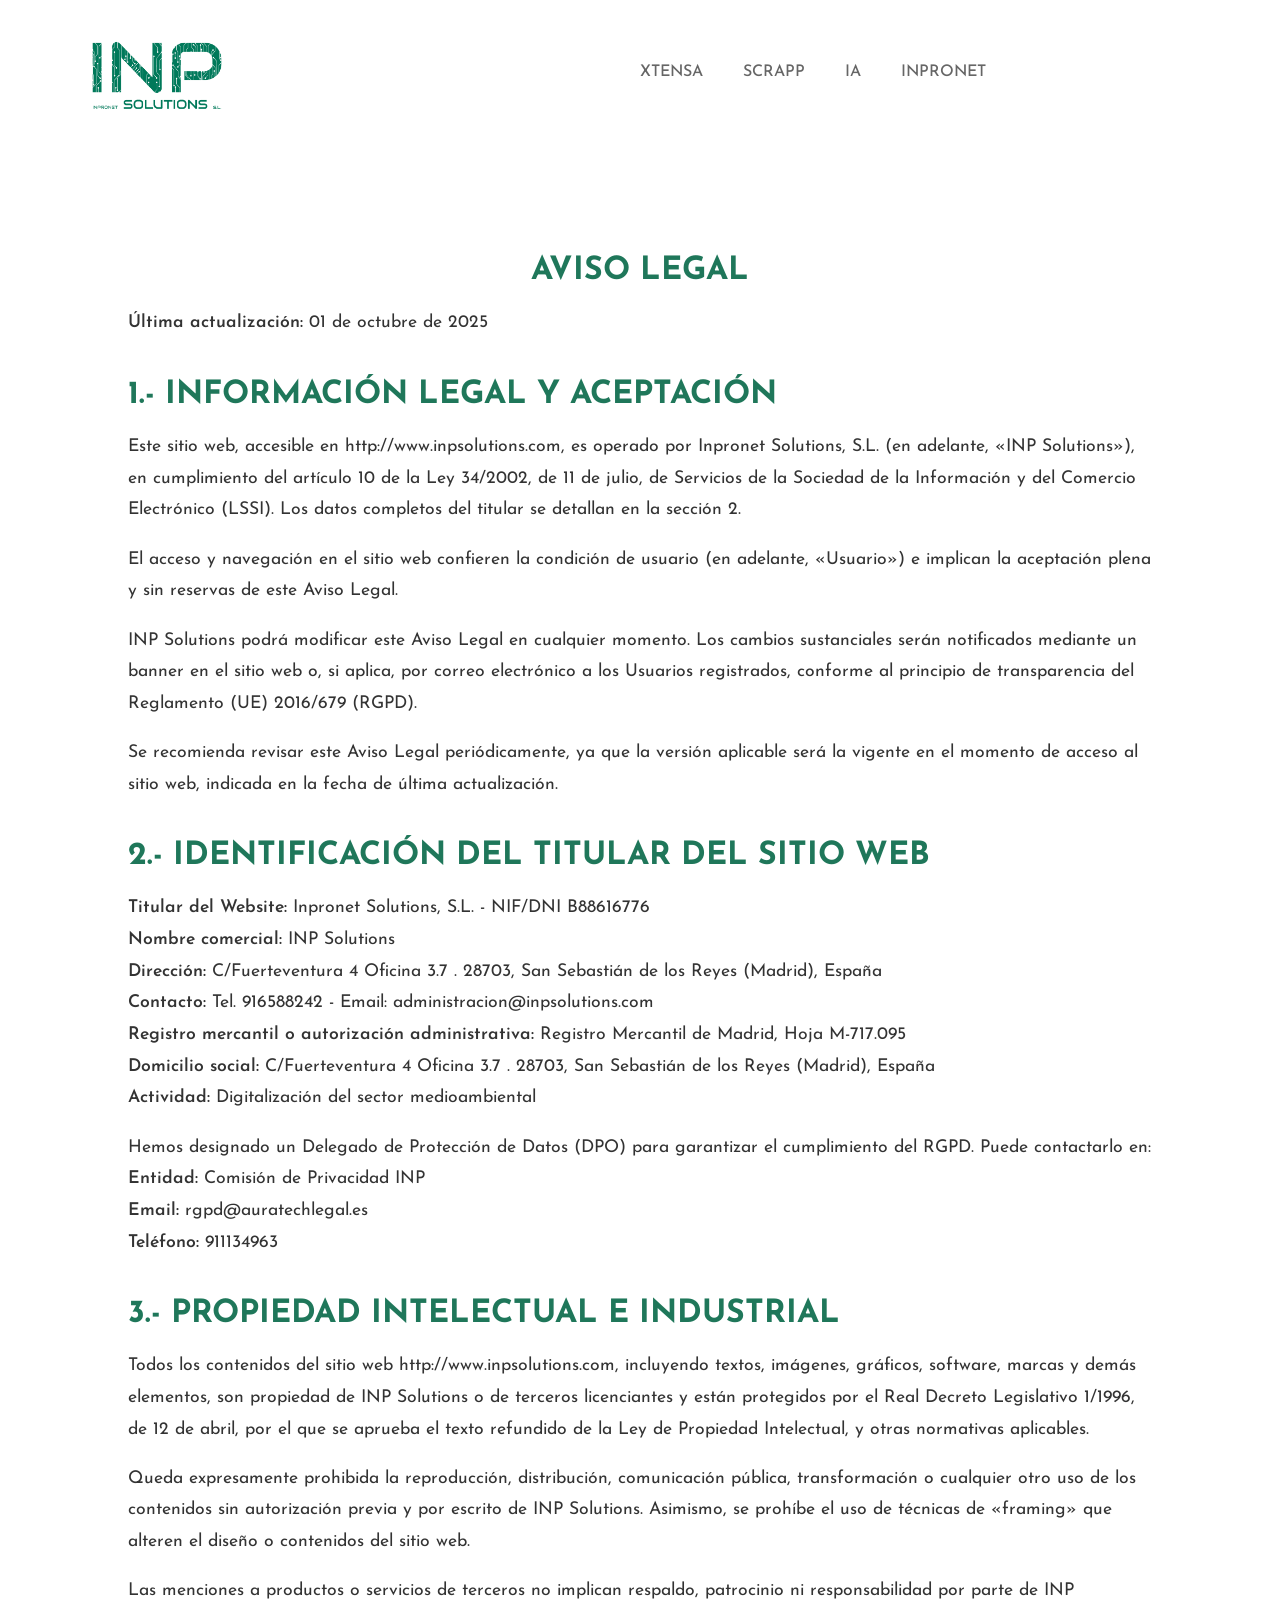
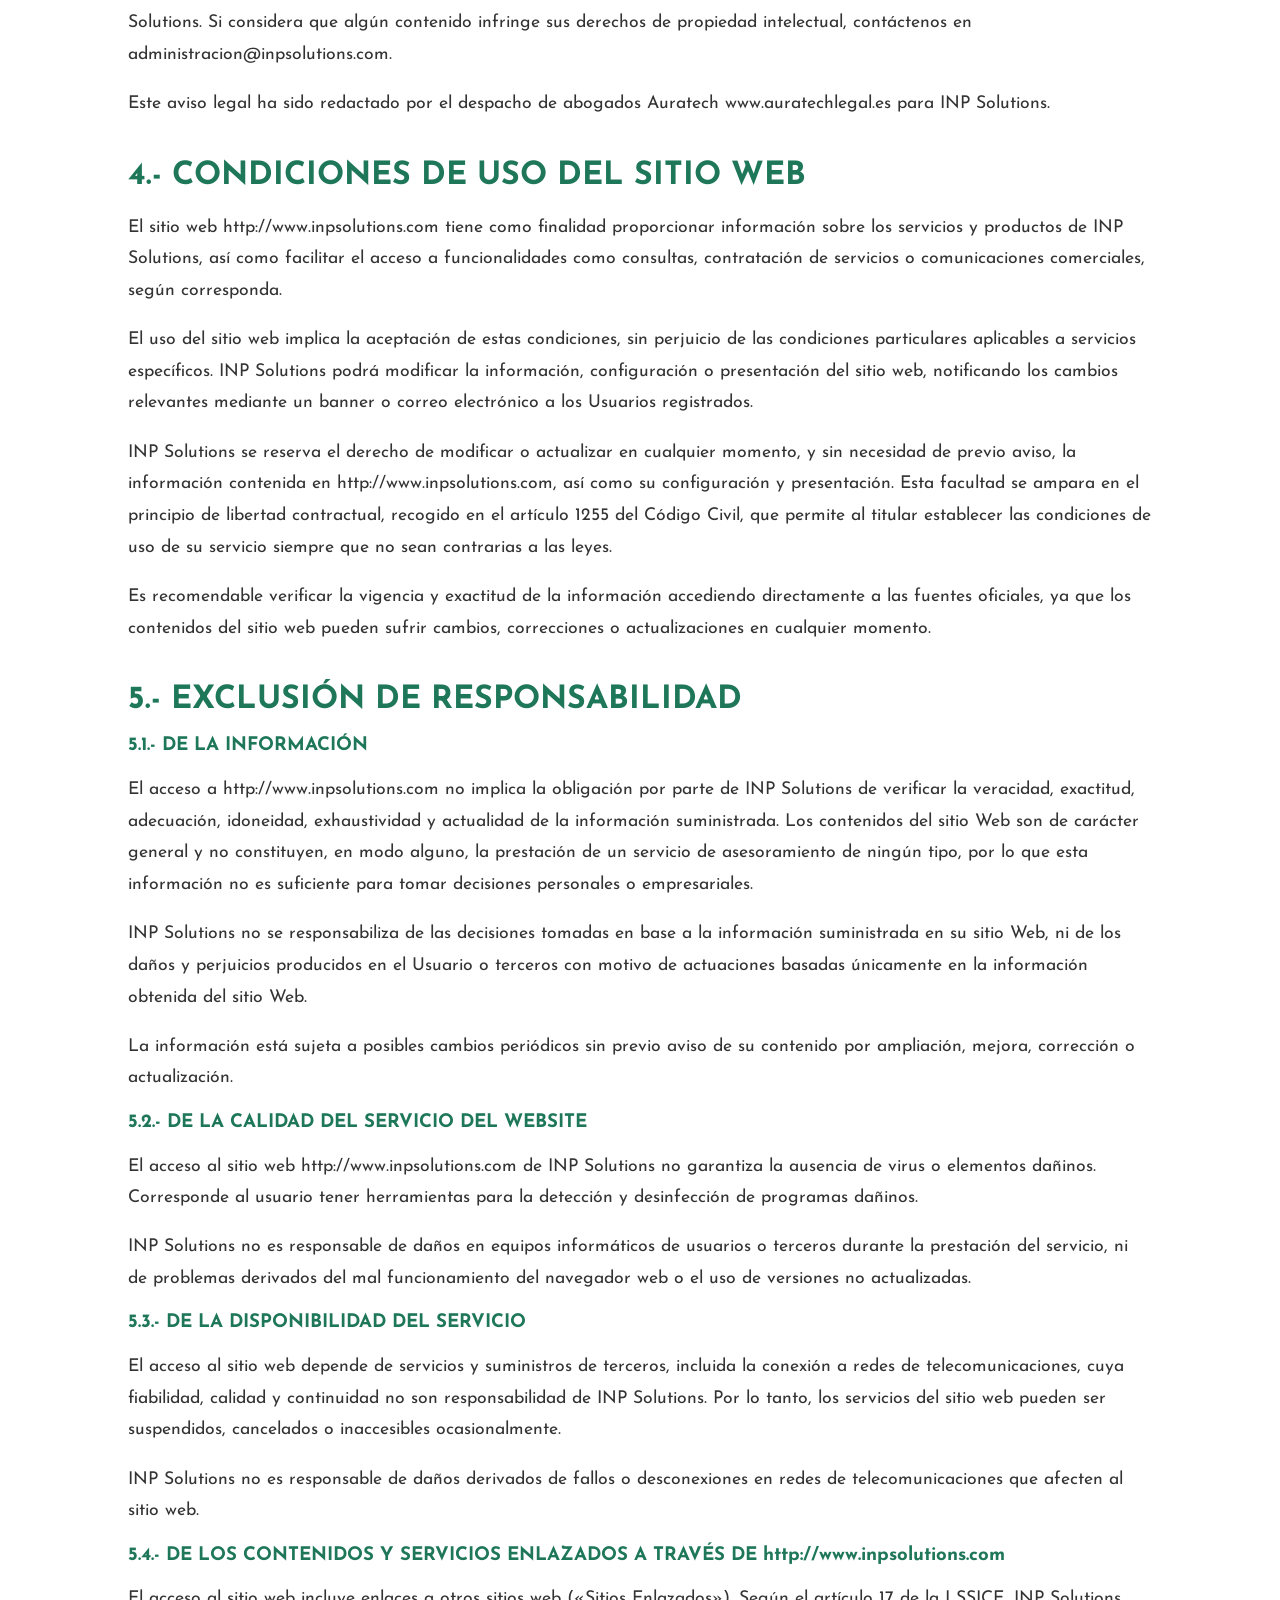
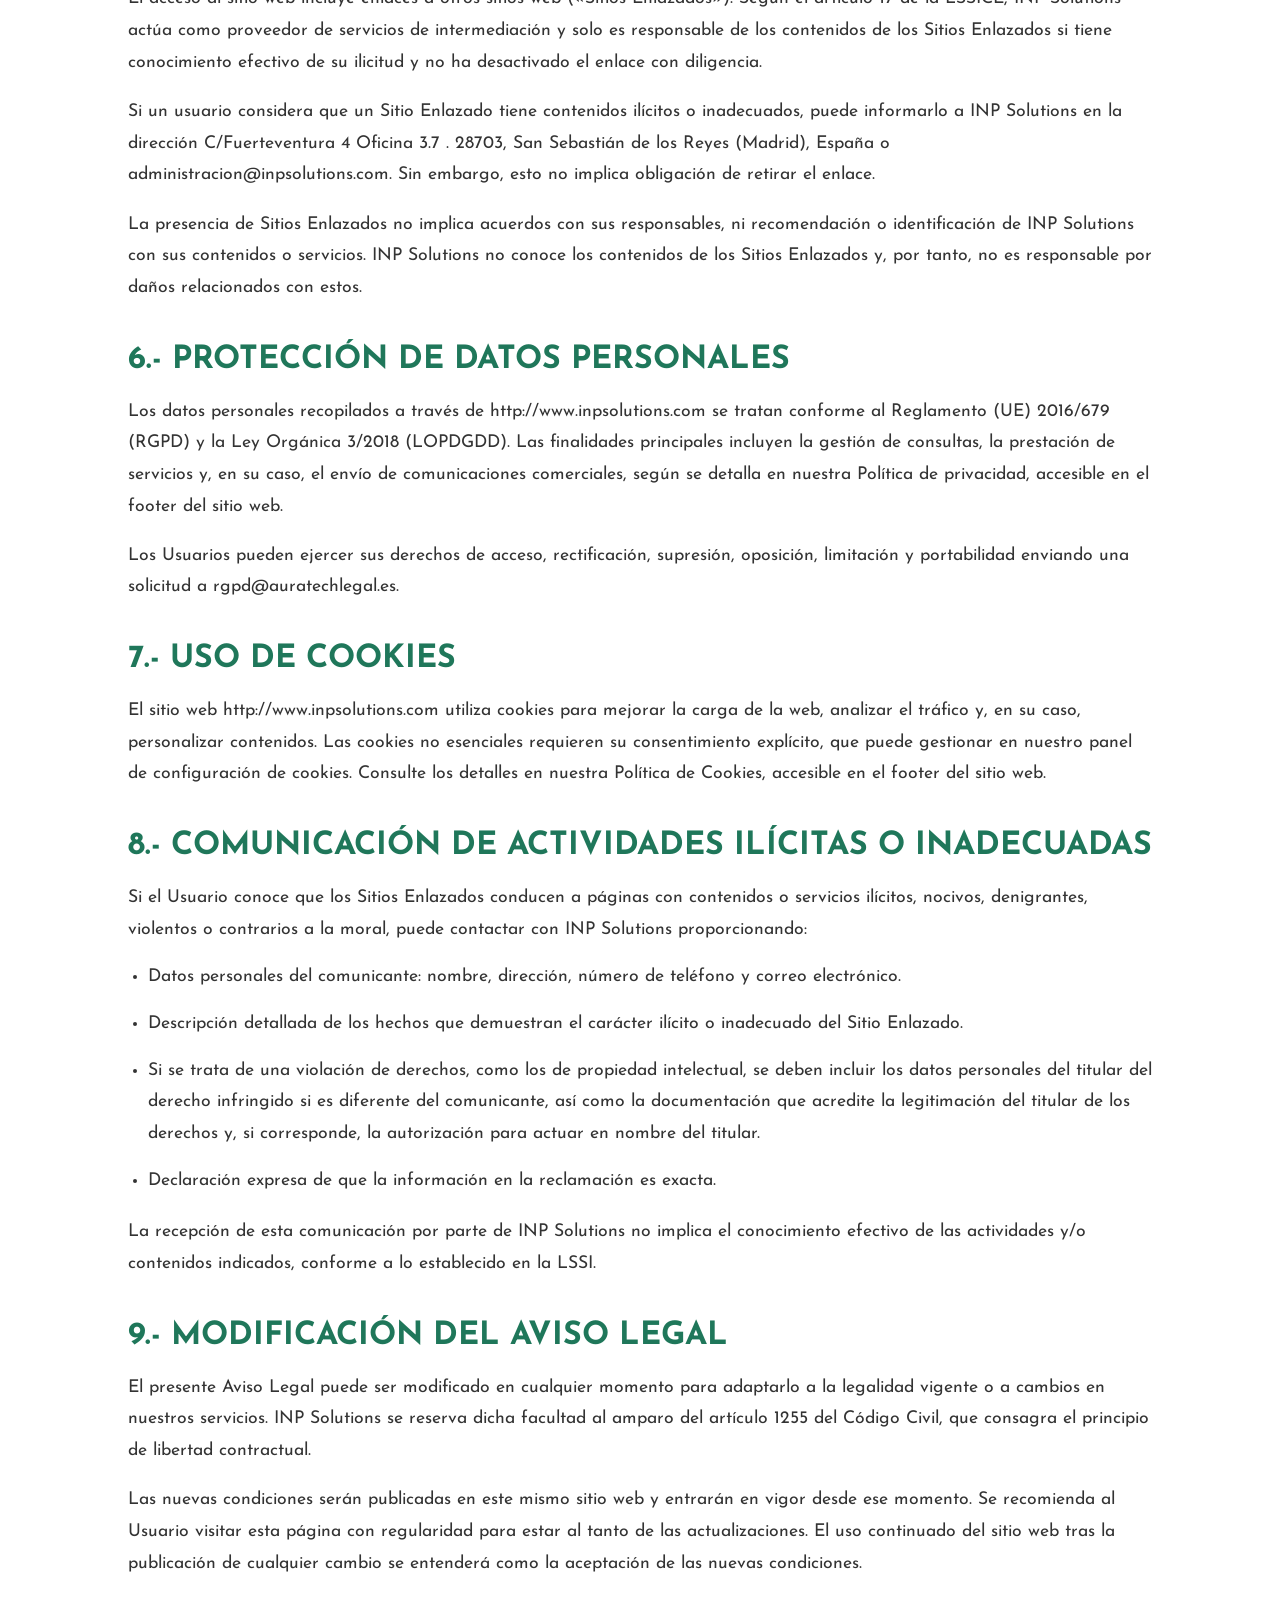
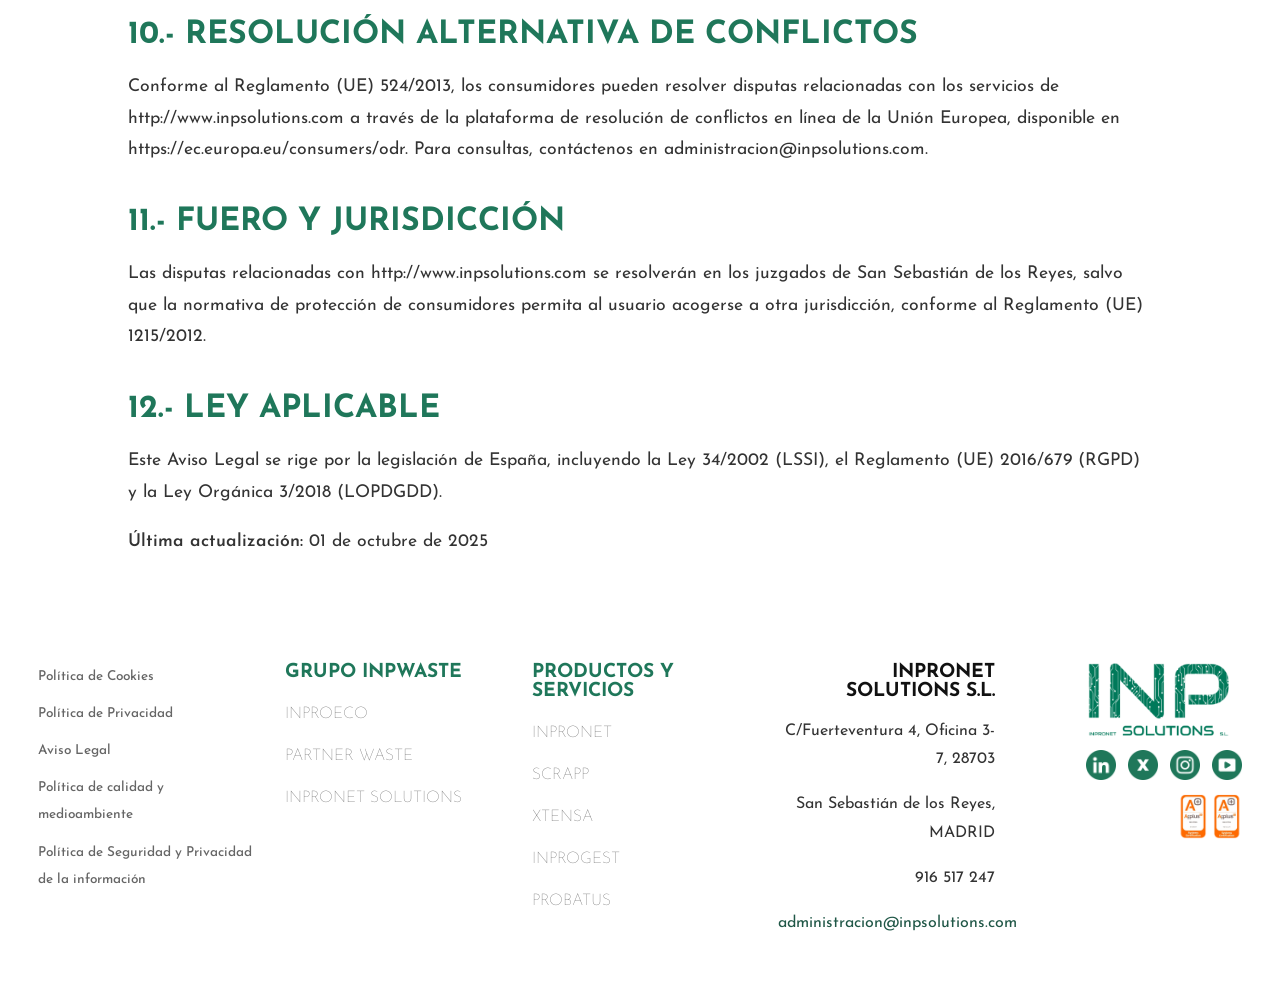
==== commit c29c7938: "Add files via upload" ====
--- a/aviso-legal.html
+++ b/aviso-legal.html
@@ -1,324 +1,208 @@
-<!DOCTYPE html>
-<html lang="es">
-<head>
-  <meta charset="UTF-8">
-  <meta name="viewport" content="width=device-width, initial-scale=1.0">
-  <link href="https://fonts.googleapis.com/css2?family=Josefin+Sans:wght@300;400;600;700;800&display=swap" rel="stylesheet">
-  <link rel="stylesheet" href="./css/es_legales.css">
-  <title>Aviso Legal | INP Solutions</title>
-</head>
-<body>
-  <header class="hero-inpsolution">
-    <div class="nav-inpsolution">
-      <a href="./index.html"><img src="./imagenes/logoinp.png" alt="Logo INP Solutions" class="logo-inp"></a>
-      <nav class="menu-inps">
-        <a href="#">XTENSA</a>
-        <a href="#">SCRAPP</a>
-        <a href="./ia.html">IA</a>
-        <a href="./inpronet.html">INPRONET</a>
-      </nav>
-    </div>
-  </header>
-
-  <main class="container">
-    <!-- Fuente (interna): :contentReference[oaicite:0]{index=0} -->
-    <h1>AVISO LEGAL</h1>
-    <p><strong>Versión 01 de octubre de 2025</strong><br><a href="http://www.inpsolutions.com" target="_blank" rel="noopener">http://www.inpsolutions.com</a></p>
-
-    <h2>ÍNDICE</h2>
-    <ol>
-      <li>Información legal y aceptación</li>
-      <li>Identificación del propietario del Website</li>
-      <li>Propiedad intelectual, industrial y frames</li>
-      <li>Condiciones de uso del Website</li>
-      <li>Exclusión de responsabilidad</li>
-      <li>Protección de datos personales</li>
-      <li>Uso de cookies</li>
-      <li>Comunicación de actividades de carácter ilícito e inadecuado</li>
-      <li>Modificación del Aviso Legal</li>
-      <li>Fuero y jurisdicción.</li>
-      <li>Ley aplicable</li>
-    </ol>
-
-    <h2>1.- INFORMACIÓN LEGAL Y ACEPTACIÓN</h2>
-    <p>Este sitio web, accesible en <a href="http://www.inpsolutions.com" target="_blank" rel="noopener">http://www.inpsolutions.com</a> es operado por Inpronet Solutions, S.L. (en adelante, «INP Solutions»), cuya información de contacto es la siguiente: Bulevar Manzanares 6 . 28701, San Sebastián de los Reyes (Madrid), España</p>
-    <p>En cumplimiento con la Ley 34/2002, de 11 de julio, de Servicios de la Sociedad de la Información y del Comercio Electrónico (LSSI), este documento regula el uso del servicio del Sitio Web ofrecido a los usuarios que acceden al mismo.</p>
-    <p>En secciones donde el Sitio Web ofrezca servicios de comercio electrónico sujetos a contratación o contraprestación económica, será necesario aceptar las Condiciones Generales de Contratación especificadas para dichos servicios.</p>
-    <p>La utilización del Sitio Web confiere la condición de usuario (en adelante, «Usuario») e implica la aceptación de todas las condiciones incluidas en este Aviso Legal. La prestación del servicio del Sitio Web es temporal y se limita al momento en que el Usuario se encuentre conectado al Sitio Web o a cualquiera de los servicios proporcionados a través de este. Se recomienda que el Usuario lea atentamente este Aviso Legal cada vez que utilice el Sitio Web, ya que puede ser modificado sin previo aviso.</p>
-    <p>Algunos servicios del Sitio Web accesibles para los usuarios o exclusivos para los clientes de Inpronet Solutions, S.L. pueden estar sujetos a condiciones particulares, reglamentos e instrucciones que, de ser aplicables, sustituyen, completan y/o modifican este Aviso Legal y que deberán ser aceptadas por el Usuario antes de la prestación de los servicios correspondientes.</p>
-
-    <h2>2.- IDENTIFICACIÓN DEL PROPIETARIO DEL WEBSITE</h2>
-    <p><strong>Titular del Website:</strong> Inpronet Solutions, S.L. - NIF/DNI B88616776<br>
-    <strong>Nombre comercial:</strong> INP Solutions<br>
-    <strong>Dirección:</strong> Bulevar Manzanares 6 . 28701, San Sebastián de los Reyes (Madrid), España<br>
-    <strong>Contacto:</strong> Tel. 916588242 - Email: <a href="mailto:administracion@inpsolutions.com">administracion@inpsolutions.com</a><br>
-    <strong>Registro mercantil o autorización administrativa:</strong> Registro Mercantil de Madrid, Hoja M-717.095<br>
-    <strong>Domicilio social:</strong> Bulevar Manzanares 6 . 28701, San Sebastián de los Reyes (Madrid), España<br>
-    <strong>Actividad:</strong> Digitalización del sector medioambiental</p>
-
-    <p>Disponemos de un DELEGADO DE PROTECCIÓN DE DATOS y sus datos de contacto son los siguientes:<br>
-    <strong>Entidad:</strong> Comisión de Privacidad INP<br>
-    <strong>Email:</strong> <a href="mailto:rgpd@auratechlegal.es">rgpd@auratechlegal.es</a><br>
-    <strong>Teléfono:</strong> 911134963</p>
-
-    <h2>3.- PROPIEDAD INTELECTUAL, INDUSTRIAL Y FRAMES</h2>
-    <p>Todos los elementos que componen el Sitio Web de INP Solutions, incluyendo de manera enunciativa pero no limitativa, textos, fotografías, gráficos, imágenes, iconos, tecnología, software, enlaces y demás contenidos audiovisuales o sonoros, así como su diseño gráfico y códigos fuente, los logos, marcas y demás signos distintivos, son propiedad de INP Solutions o de sus colaboradores y están protegidos por los derechos de propiedad intelectual e industrial correspondientes.</p>
-    <p>De acuerdo con la Ley de Propiedad Intelectual (Real Decreto Legislativo 1/1996), el titular del sitio Web, INP Solutions, prohíbe expresamente el «framing» o el uso por parte de los usuarios o terceros de cualquier mecanismo que altere el diseño, configuración original o contenidos del sitio Web.</p>
-    <p>El uso de los contenidos debe respetar su licenciamiento específico. Queda prohibido su uso, reproducción, distribución, comunicación pública, transformación o cualquier otra actividad similar, excepto con autorización previa y expresa de INP Solutions.</p>
-    <p>Se autoriza la reproducción total o parcial de los textos y contenidos proporcionados por el sitio Web <a href="http://www.inpsolutions.com" target="_blank" rel="noopener">http://www.inpsolutions.com</a> bajo las siguientes condiciones:</p>
-    <ul>
-      <li>Mantenimiento de la integridad de los contenidos, documentos o gráficos.</li>
-      <li>Citación expresa de INP Solutions como fuente y origen.</li>
-      <li>Que el propósito y finalidad del uso sean compatibles con los fines del sitio Web y/o actividad de INP Solutions.</li>
-      <li>Uso no comercial.</li>
-    </ul>
-    <p>Para cualquier otro uso, es necesario el permiso previo y expreso de INP Solutions.</p>
-    <p>Respecto a las menciones de productos y servicios de terceros, INP Solutions reconoce a sus titulares los derechos de propiedad industrial e intelectual correspondientes. La mención o aparición en el sitio Web no implica existencia de derechos, responsabilidad, respaldo, patrocinio o recomendación.</p>
-    <p>Este aviso legal ha sido redactado por el despacho Auratech <a href="https://www.auratechlegal.es" target="_blank" rel="noopener">www.auratechlegal.es</a> para INP Solutions.</p>
-    <p>INP Solutions respeta los derechos de propiedad intelectual e industrial de terceros. Si considera que el sitio Web pudiera estar violando sus derechos, por favor, contacte con <a href="mailto:rgpd@auratechlegal.es">rgpd@auratechlegal.es</a>.</p>
-
-    <h2>4.- CONDICIONES GENERALES DE USO</h2>
-    <p>El sitio web de INP Solutions tiene como finalidad proporcionar al público en general información acerca de las actividades y servicios/productos que ofrece para el desarrollo de su actividad empresarial.</p>
-    <p>El uso de las funcionalidades del sitio web <a href="http://www.inpsolutions.com" target="_blank" rel="noopener">http://www.inpsolutions.com</a> conlleva la aceptación plena y sin reservas de las condiciones aquí presentadas, sin perjuicio de las condiciones particulares que puedan aplicarse a servicios específicos ofrecidos en el sitio web.</p>
-    <p>INP Solutions se reserva el derecho de modificar o actualizar en cualquier momento, y sin necesidad de previo aviso, la información contenida en <a href="http://www.inpsolutions.com" target="_blank" rel="noopener">http://www.inpsolutions.com</a>, así como su configuración y presentación. Esto se alinea con el Artículo 10 de la Ley de Servicios de la Sociedad de la Información y Comercio Electrónico (LSSICE), que exige una comunicación clara y comprensible de los términos y condiciones de uso.</p>
-    <p>Es recomendable verificar la vigencia y exactitud de la información accediendo directamente a las fuentes oficiales, ya que los contenidos del sitio web pueden sufrir cambios, correcciones o actualizaciones en cualquier momento.</p>
-
-    <h2>5.- EXCLUSIÓN DE RESPONSABILIDAD</h2>
-    <h3>5.1.- DE LA INFORMACIÓN</h3>
-    <p>El acceso a <a href="http://www.inpsolutions.com" target="_blank" rel="noopener">http://www.inpsolutions.com</a> no implica la obligación por parte de INP Solutions de verificar la veracidad, exactitud, adecuación, idoneidad, exhaustividad y actualidad de la información suministrada. Los contenidos del sitio Web son de carácter general y no constituyen, en modo alguno, la prestación de un servicio de asesoramiento de ningún tipo, por lo que esta información no es suficiente para tomar decisiones personales o empresariales.</p>
-    <p>INP Solutions no se responsabiliza de las decisiones tomadas en base a la información suministrada en su sitio Web, ni de los daños y perjuicios producidos en el Usuario o terceros con motivo de actuaciones basadas únicamente en la información obtenida del sitio Web.</p>
-    <p>La información está sujeta a posibles cambios periódicos sin previo aviso de su contenido por ampliación, mejora, corrección o actualización.</p>
-
-    <h3>5.2.- DE LA CALIDAD DEL SERVICIO DEL WEBSITE</h3>
-    <p>El acceso al sitio web <a href="http://www.inpsolutions.com" target="_blank" rel="noopener">http://www.inpsolutions.com</a> de INP Solutions no garantiza la ausencia de virus o elementos dañinos. Corresponde al usuario tener herramientas para la detección y desinfección de programas dañinos.</p>
-    <p>INP Solutions no es responsable de daños en equipos informáticos de usuarios o terceros durante la prestación del servicio, ni de problemas derivados del mal funcionamiento del navegador web o el uso de versiones no actualizadas.</p>
-
-    <h3>5.3.- DE LA DISPONIBILIDAD DEL SERVICIO</h3>
-    <p>El acceso al sitio web depende de servicios y suministros de terceros, incluida la conexión a redes de telecomunicaciones, cuya fiabilidad, calidad y continuidad no son responsabilidad de INP Solutions. Por lo tanto, los servicios del sitio web pueden ser suspendidos, cancelados o inaccesibles ocasionalmente.</p>
-    <p>INP Solutions no es responsable de daños derivados de fallos o desconexiones en redes de telecomunicaciones que afecten al sitio web.</p>
-
-    <h3>5.4.- DE LOS CONTENIDOS Y SERVICIOS ENLAZADOS A TRAVÉS DE http://www.inpsolutions.com</h3>
-    <p>El acceso al sitio web incluye enlaces a otros sitios web («Sitios Enlazados»). Según el artículo 17 de la LSSICE, INP Solutions actúa como proveedor de servicios de intermediación y solo es responsable de los contenidos de los Sitios Enlazados si tiene conocimiento efectivo de su ilicitud y no ha desactivado el enlace con diligencia.</p>
-    <p>Si un usuario considera que un Sitio Enlazado tiene contenidos ilícitos o inadecuados, puede informarlo a INP Solutions en la dirección Bulevar Manzanares 6 . 28701, San Sebastián de los Reyes (Madrid), España o <a href="mailto:administracion@inpsolutions.com">administracion@inpsolutions.com</a>. Sin embargo, esto no implica obligación de retirar el enlace.</p>
-    <p>La presencia de Sitios Enlazados no implica acuerdos con sus responsables, ni recomendación o identificación de INP Solutions con sus contenidos o servicios. INP Solutions no conoce los contenidos de los Sitios Enlazados y, por tanto, no es responsable por daños relacionados con estos.</p>
-
-    <h2>6.- PROTECCIÓN DE DATOS PERSONALES</h2>
-    <p>En los casos en los que se recaben, traten o almacenen datos personales en <a href="http://www.inpsolutions.com" target="_blank" rel="noopener">http://www.inpsolutions.com</a> este procedimiento se realizará conforme a nuestra Política de Privacidad. Esta política está disponible para su consulta en el footer del sitio web.</p>
-    <p><em>*En situaciones donde no se recopilen datos personales, la Política de Privacidad puede no estar presente, reflejando nuestro compromiso con la protección de datos personales en consonancia con el Reglamento General de Protección de Datos (GDPR).</em></p>
-
-    <h2>7.- USO DE COOKIES</h2>
-    <p><a href="http://www.inpsolutions.com" target="_blank" rel="noopener">http://www.inpsolutions.com</a> utiliza cookies de acuerdo con nuestra Política de Cookies, la cual detalla el uso de estas para analizar preferencias, comportamientos y otros aspectos relevantes para fines estadísticos y de análisis. La Política de Cookies está accesible en el footer del sitio web.</p>
-    <p><em>*En los casos en que nuestro sitio web no utilice cookies, no se dispondrá de una Política de Cookies, alineándonos con los requerimientos del GDPR y la LSSI en cuanto al uso transparente de cookies.</em></p>
-
-    <h2>8.- COMUNICACIÓN DE ACTIVIDADES DE CARÁCTER ILÍCITO O INADECUADO</h2>
-    <p>Si el Usuario conoce que los Sitios Enlazados conducen a páginas con contenidos o servicios ilícitos, nocivos, denigrantes, violentos o contrarios a la moral, puede contactar con INP Solutions proporcionando:</p>
-    <ul>
-      <li>Datos personales del comunicante: nombre, dirección, número de teléfono y correo electrónico.</li>
-      <li>Descripción detallada de los hechos que demuestran el carácter ilícito o inadecuado del Sitio Enlazado.</li>
-      <li>Si se trata de una violación de derechos, como los de propiedad intelectual, se deben incluir los datos personales del titular del derecho infringido si es diferente del comunicante, así como la documentación que acredite la legitimación del titular de los derechos y, si corresponde, la autorización para actuar en nombre del titular.</li>
-      <li>Declaración expresa de que la información en la reclamación es exacta.</li>
-    </ul>
-    <p>La recepción de esta comunicación por parte de INP Solutions no implica el conocimiento efectivo de las actividades y/o contenidos indicados, conforme a lo establecido en la LSSI.</p>
-
-    <h2>9.- MODIFICACIÓN DEL AVISO LEGAL</h2>
-    <p>INP Solutions se reserva el derecho de realizar, en cualquier momento y sin previo aviso, modificaciones y actualizaciones de la información contenida en <a href="http://www.inpsolutions.com" target="_blank" rel="noopener">http://www.inpsolutions.com</a>, su configuración y diseño, así como de este aviso legal y de cualquier otra condición particular. Por ello, se recomienda al Usuario leer el Aviso Legal en cada acceso al sitio web. Esta cláusula es conforme a las prácticas habituales en comercio electrónico y está en línea con el Artículo 22 de la LSSI.</p>
-
-    <h2>10.- FUERO Y JURISDICCIÓN</h2>
-    <p>Para la resolución de todas las disputas o cuestiones relacionadas con <a href="http://www.inpsolutions.com" target="_blank" rel="noopener">http://www.inpsolutions.com</a>, INP Solutions y el usuario acuerdan someterse a los juzgados y tribunales de San Sebastián de los Reyes (Madrid España), renunciando expresamente a cualquier otro fuero que pudiera corresponderles. Esta disposición garantiza el cumplimiento de las normativas locales y la LSSICE, proporcionando un marco legal claro para la resolución de disputas.</p>
-
-    <h2>11.- LEY APLICABLE</h2>
-    <p>En caso de disputa o conflicto en la interpretación de los términos de este Aviso Legal o cualquier asunto relacionado con los servicios de <a href="http://www.inpsolutions.com" target="_blank" rel="noopener">http://www.inpsolutions.com</a>, se aplicará la legislación vigente en el territorio europeo. Esta cláusula refleja el compromiso de INP Solutions con el cumplimiento del GDPR y otras regulaciones europeas aplicables.</p>
-
-    <p><strong>Derechos de autor</strong> reservados bajo las leyes y tratados internacionales de propiedad intelectual.</p>
-    <p><strong>Última actualización:</strong> 01 de octubre de 2025</p>
-
-    <hr>
-
-    <h1>AVISO LEGAL</h1>
-    <p><strong>Última actualización:</strong> 01 de octubre de 2025<br>
-      <a href="http://www.inpsolutions.com" target="_blank" rel="noopener">http://www.inpsolutions.com</a></p>
-
-    <h2>ÍNDICE</h2>
-    <ol>
-      <li>Información legal y aceptación</li>
-      <li>Identificación del titular del sitio web</li>
-      <li>Propiedad intelectual e industrial</li>
-      <li>Condiciones de uso del sitio web</li>
-      <li>Exclusión de responsabilidad</li>
-      <li>Protección de datos personales</li>
-      <li>Uso de cookies</li>
-      <li>Comunicación de actividades ilícitas o inadecuadas</li>
-      <li>Modificación del Aviso Legal</li>
-      <li>Resolución alternativa de conflictos</li>
-      <li>Fuero y jurisdicción</li>
-      <li>Ley aplicable</li>
-    </ol>
-
-    <h2>1.- INFORMACIÓN LEGAL Y ACEPTACIÓN</h2>
-    <p>Este sitio web, accesible en <a href="http://www.inpsolutions.com" target="_blank" rel="noopener">http://www.inpsolutions.com</a>, es operado por Inpronet Solutions, S.L. (en adelante, «INP Solutions»), en cumplimiento del artículo 10 de la Ley 34/2002, de 11 de julio, de Servicios de la Sociedad de la Información y del Comercio Electrónico (LSSI). Los datos completos del titular se detallan en la sección 2.</p>
-    <p>El acceso y navegación en el sitio web confieren la condición de usuario (en adelante, «Usuario») e implican la aceptación plena y sin reservas de este Aviso Legal.</p>
-    <p>INP Solutions podrá modificar este Aviso Legal en cualquier momento. Los cambios sustanciales serán notificados mediante un banner en el sitio web o, si aplica, por correo electrónico a los Usuarios registrados, conforme al principio de transparencia del Reglamento (UE) 2016/679 (RGPD).</p>
-    <p>Se recomienda revisar este Aviso Legal periódicamente, ya que la versión aplicable será la vigente en el momento de acceso al sitio web, indicada en la fecha de última actualización.</p>
-
-    <h2>2.- IDENTIFICACIÓN DEL TITULAR DEL SITIO WEB</h2>
-    <p><strong>Titular del Website:</strong> Inpronet Solutions, S.L. - NIF/DNI B88616776<br>
-      <strong>Nombre comercial:</strong> INP Solutions<br>
-      <strong>Dirección:</strong> Bulevar Manzanares 6 . 28701, San Sebastián de los Reyes (Madrid), España<br>
-      <strong>Contacto:</strong> Tel. 916588242 - Email: <a href="mailto:administracion@inpsolutions.com">administracion@inpsolutions.com</a><br>
-      <strong>Registro mercantil o autorización administrativa:</strong> Registro Mercantil de Madrid, Hoja M-717.095<br>
-      <strong>Domicilio social:</strong> Bulevar Manzanares 6 . 28701, San Sebastián de los Reyes (Madrid), España<br>
-      <strong>Actividad:</strong> Digitalización del sector medioambiental</p>
-
-    <p>Hemos designado un Delegado de Protección de Datos (DPO) para garantizar el cumplimiento del RGPD. Puede contactarlo en:<br>
-      <strong>Entidad:</strong> Comisión de Privacidad INP<br>
-      <strong>Email:</strong> <a href="mailto:rgpd@auratechlegal.es">rgpd@auratechlegal.es</a><br>
-      <strong>Teléfono:</strong> 911134963</p>
-
-    <h2>3.- PROPIEDAD INTELECTUAL E INDUSTRIAL</h2>
-    <p>Todos los contenidos del sitio web <a href="http://www.inpsolutions.com" target="_blank" rel="noopener">http://www.inpsolutions.com</a>, incluyendo textos, imágenes, gráficos, software, marcas y demás elementos, son propiedad de INP Solutions o de terceros licenciantes y están protegidos por el Real Decreto Legislativo 1/1996, de 12 de abril, por el que se aprueba el texto refundido de la Ley de Propiedad Intelectual, y otras normativas aplicables.</p>
-    <p>Queda expresamente prohibida la reproducción, distribución, comunicación pública, transformación o cualquier otro uso de los contenidos sin autorización previa y por escrito de INP Solutions. Asimismo, se prohíbe el uso de técnicas de «framing» que alteren el diseño o contenidos del sitio web.</p>
-    <p>Las menciones a productos o servicios de terceros no implican respaldo, patrocinio ni responsabilidad por parte de INP Solutions. Si considera que algún contenido infringe sus derechos de propiedad intelectual, contáctenos en <a href="mailto:administracion@inpsolutions.com">administracion@inpsolutions.com</a>.</p>
-    <p>Este aviso legal ha sido redactado por el despacho de abogados Auratech <a href="https://www.auratechlegal.es" target="_blank" rel="noopener">www.auratechlegal.es</a> para INP Solutions.</p>
-
-    <h2>4.- CONDICIONES DE USO DEL SITIO WEB</h2>
-    <p>El sitio web <a href="http://www.inpsolutions.com" target="_blank" rel="noopener">http://www.inpsolutions.com</a> tiene como finalidad proporcionar información sobre los servicios y productos de INP Solutions, así como facilitar el acceso a funcionalidades como consultas, contratación de servicios o comunicaciones comerciales, según corresponda.</p>
-    <p>El uso del sitio web implica la aceptación de estas condiciones, sin perjuicio de las condiciones particulares aplicables a servicios específicos. INP Solutions podrá modificar la información, configuración o presentación del sitio web, notificando los cambios relevantes mediante un banner o correo electrónico a los Usuarios registrados.</p>
-    <p>INP Solutions se reserva el derecho de modificar o actualizar en cualquier momento, y sin necesidad de previo aviso, la información contenida en <a href="http://www.inpsolutions.com" target="_blank" rel="noopener">http://www.inpsolutions.com</a>, así como su configuración y presentación. Esta facultad se ampara en el principio de libertad contractual, recogido en el artículo 1255 del Código Civil, que permite al titular establecer las condiciones de uso de su servicio siempre que no sean contrarias a las leyes.</p>
-    <p>Es recomendable verificar la vigencia y exactitud de la información accediendo directamente a las fuentes oficiales, ya que los contenidos del sitio web pueden sufrir cambios, correcciones o actualizaciones en cualquier momento.</p>
-
-    <h2>5.- EXCLUSIÓN DE RESPONSABILIDAD</h2>
-    <h3>5.1.- DE LA INFORMACIÓN</h3>
-    <p>El acceso a <a href="http://www.inpsolutions.com" target="_blank" rel="noopener">http://www.inpsolutions.com</a> no implica la obligación por parte de INP Solutions de verificar la veracidad, exactitud, adecuación, idoneidad, exhaustividad y actualidad de la información suministrada. Los contenidos del sitio Web son de carácter general y no constituyen, en modo alguno, la prestación de un servicio de asesoramiento de ningún tipo, por lo que esta información no es suficiente para tomar decisiones personales o empresariales.</p>
-    <p>INP Solutions no se responsabiliza de las decisiones tomadas en base a la información suministrada en su sitio Web, ni de los daños y perjuicios producidos en el Usuario o terceros con motivo de actuaciones basadas únicamente en la información obtenida del sitio Web.</p>
-    <p>La información está sujeta a posibles cambios periódicos sin previo aviso de su contenido por ampliación, mejora, corrección o actualización.</p>
-
-    <h3>5.2.- DE LA CALIDAD DEL SERVICIO DEL WEBSITE</h3>
-    <p>El acceso al sitio web <a href="http://www.inpsolutions.com" target="_blank" rel="noopener">http://www.inpsolutions.com</a> de INP Solutions no garantiza la ausencia de virus o elementos dañinos. Corresponde al usuario tener herramientas para la detección y desinfección de programas dañinos.</p>
-    <p>INP Solutions no es responsable de daños en equipos informáticos de usuarios o terceros durante la prestación del servicio, ni de problemas derivados del mal funcionamiento del navegador web o el uso de versiones no actualizadas.</p>
-
-    <h3>5.3.- DE LA DISPONIBILIDAD DEL SERVICIO</h3>
-    <p>El acceso al sitio web depende de servicios y suministros de terceros, incluida la conexión a redes de telecomunicaciones, cuya fiabilidad, calidad y continuidad no son responsabilidad de INP Solutions. Por lo tanto, los servicios del sitio web pueden ser suspendidos, cancelados o inaccesibles ocasionalmente.</p>
-    <p>INP Solutions no es responsable de daños derivados de fallos o desconexiones en redes de telecomunicaciones que afecten al sitio web.</p>
-
-    <h3>5.4.- DE LOS CONTENIDOS Y SERVICIOS ENLAZADOS A TRAVÉS DE http://www.inpsolutions.com</h3>
-    <p>El acceso al sitio web incluye enlaces a otros sitios web («Sitios Enlazados»). Según el artículo 17 de la LSSICE, INP Solutions actúa como proveedor de servicios de intermediación y solo es responsable de los contenidos de los Sitios Enlazados si tiene conocimiento efectivo de su ilicitud y no ha desactivado el enlace con diligencia.</p>
-    <p>Si un usuario considera que un Sitio Enlazado tiene contenidos ilícitos o inadecuados, puede informarlo a INP Solutions en la dirección Bulevar Manzanares 6 . 28701, San Sebastián de los Reyes (Madrid), España o <a href="mailto:administracion@inpsolutions.com">administracion@inpsolutions.com</a>. Sin embargo, esto no implica obligación de retirar el enlace.</p>
-    <p>La presencia de Sitios Enlazados no implica acuerdos con sus responsables, ni recomendación o identificación de INP Solutions con sus contenidos o servicios. INP Solutions no conoce los contenidos de los Sitios Enlazados y, por tanto, no es responsable por daños relacionados con estos.</p>
-
-    <h2>6.- PROTECCIÓN DE DATOS PERSONALES</h2>
-    <p>Los datos personales recopilados a través de <a href="http://www.inpsolutions.com" target="_blank" rel="noopener">http://www.inpsolutions.com</a> se tratan conforme al Reglamento (UE) 2016/679 (RGPD) y la Ley Orgánica 3/2018 (LOPDGDD). Las finalidades principales incluyen la gestión de consultas, la prestación de servicios y, en su caso, el envío de comunicaciones comerciales, según se detalla en nuestra Política de privacidad, accesible en el footer del sitio web.</p>
-    <p>Los Usuarios pueden ejercer sus derechos de acceso, rectificación, supresión, oposición, limitación y portabilidad enviando una solicitud a <a href="mailto:rgpd@auratechlegal.es">rgpd@auratechlegal.es</a>.</p>
-
-    <h2>7.- USO DE COOKIES</h2>
-    <p>El sitio web <a href="http://www.inpsolutions.com" target="_blank" rel="noopener">http://www.inpsolutions.com</a> utiliza cookies para mejorar la carga de la web, analizar el tráfico y, en su caso, personalizar contenidos. Las cookies no esenciales requieren su consentimiento explícito, que puede gestionar en nuestro panel de configuración de cookies. Consulte los detalles en nuestra Política de Cookies, accesible en el footer del sitio web.</p>
-
-    <h2>8.- COMUNICACIÓN DE ACTIVIDADES ILÍCITAS O INADECUADAS</h2>
-    <p>Si el Usuario conoce que los Sitios Enlazados conducen a páginas con contenidos o servicios ilícitos, nocivos, denigrantes, violentos o contrarios a la moral, puede contactar con INP Solutions proporcionando:</p>
-    <ul>
-      <li>Datos personales del comunicante: nombre, dirección, número de teléfono y correo electrónico.</li>
-      <li>Descripción detallada de los hechos que demuestran el carácter ilícito o inadecuado del Sitio Enlazado.</li>
-      <li>Si se trata de una violación de derechos, como los de propiedad intelectual, se deben incluir los datos personales del titular del derecho infringido si es diferente del comunicante, así como la documentación que acredite la legitimación del titular de los derechos y, si corresponde, la autorización para actuar en nombre del titular.</li>
-      <li>Declaración expresa de que la información en la reclamación es exacta.</li>
-    </ul>
-    <p>La recepción de esta comunicación por parte de INP Solutions no implica el conocimiento efectivo de las actividades y/o contenidos indicados, conforme a lo establecido en la LSSI.</p>
-
-    <h2>9.- MODIFICACIÓN DEL AVISO LEGAL</h2>
-    <p>El presente Aviso Legal puede ser modificado en cualquier momento para adaptarlo a la legalidad vigente o a cambios en nuestros servicios. INP Solutions se reserva dicha facultad al amparo del artículo 1255 del Código Civil, que consagra el principio de libertad contractual.</p>
-    <p>Las nuevas condiciones serán publicadas en este mismo sitio web y entrarán en vigor desde ese momento. Se recomienda al Usuario visitar esta página con regularidad para estar al tanto de las actualizaciones. El uso continuado del sitio web tras la publicación de cualquier cambio se entenderá como la aceptación de las nuevas condiciones.</p>
-
-    <h2>10.- RESOLUCIÓN ALTERNATIVA DE CONFLICTOS</h2>
-    <p>Conforme al Reglamento (UE) 524/2013, los consumidores pueden resolver disputas relacionadas con los servicios de <a href="http://www.inpsolutions.com" target="_blank" rel="noopener">http://www.inpsolutions.com</a> a través de la plataforma de resolución de conflictos en línea de la Unión Europea, disponible en <a href="https://ec.europa.eu/consumers/odr" target="_blank" rel="noopener">https://ec.europa.eu/consumers/odr</a>. Para consultas, contáctenos en <a href="mailto:administracion@inpsolutions.com">administracion@inpsolutions.com</a>.</p>
-
-    <h2>11.- FUERO Y JURISDICCIÓN</h2>
-    <p>Las disputas relacionadas con <a href="http://www.inpsolutions.com" target="_blank" rel="noopener">http://www.inpsolutions.com</a> se resolverán en los juzgados de San Sebastián de los Reyes, salvo que la normativa de protección de consumidores permita al usuario acogerse a otra jurisdicción, conforme al Reglamento (UE) 1215/2012.</p>
-
-    <h2>12.- LEY APLICABLE</h2>
-    <p>Este Aviso Legal se rige por la legislación de España, incluyendo la Ley 34/2002 (LSSI), el Reglamento (UE) 2016/679 (RGPD) y la Ley Orgánica 3/2018 (LOPDGDD).</p>
-    <p><strong>Última actualización:</strong> 01 de octubre de 2025</p>
-  </main>
-
-  <footer class="footer-inproeco">
-    <div class="footer-contenido">
-      <div class="footer-col izquierda">
-        <ul>
-          <li><a href="politica-cookies.html">Política de Cookies</a></li>
-          <li><a href="politica-privacidad.html">Política de Privacidad</a></li>
-          <li><a href="aviso-legal.html">Aviso Legal</a></li>
-          <li><a href="condiciones-compra.html">Condiciones de Compra </a></li>
-          <li><a href="certificados.html">Certificados</a></li>
-          <li><a href="seguridad-informacion.html">Política de Seguridad de la información</a></li>
-        </ul>
-      </div>
-
-      <div class="footer-col">
-        <h4>GRUPO INPROECO</h4>
-        <ul>
-          <li><a href="https://inproeco.com/">INPROECO</a></li>
-          <li><a href="https://partnerwaste.com/">PARTNER WASTE</a></li>
-          <li><a href="https://inpronet.com/">INPRONET SOLUTIONS</a></li>
-          <li><a href="https://tde.es/">TDE</a></li>
-        </ul>
-      </div>
-
-      <div class="footer-col">
-        <h4>PRODUCTOS Y<br>SERVICIOS</h4>
-        <ul>
-          <li><a href="https://inpronet.com/inpronet">INPRONET</a></li>
-          <li><a href="https://scrapp.es/">SCRAPP</a></li>
-          <li><a href="https://xtensa.es/">XTENSA</a></li>
-          <li><a href="https://inproget.es/">INPROGET</a></li>
-        </ul>
-      </div>
-
-      <div class="footer-col datos-contacto">
-        <h4>INPRONET SOLUTIONS S.L.</h4>
-        <p>C/Fuerteventura 4, Oficina 3-7, 28703</p>
-        <p>San Sebastián de los Reyes, MADRID</p>
-        <p>916 517 247</p>
-        <p><a href="mailto:administracion@inpsolutions.com">administracion@inpsolutions.com</a></p>
-      </div>
-
-      <div class="footer-col logo-social">
-        <img src="./imagenes/logoinp.png" alt="Logo Inproeco">
-        <div class="redes-sociales">
-          <a href="https://www.linkedin.com/company/inpronet-solutions/"><img src="./imagenes/logolinkedin.png" alt="LinkedIn"></a>
-          <a href="https://twitter.com/inpronet_"><img src="./imagenes/logox.png" alt="Twitter X"></a>
-          <a href="https://www.youtube.com/@inpronetsolutions"><img src="./imagenes/logoyoutube.png" alt="YouTube"></a>
-        </div>
-        <div class="sellos">
-          <img src="./imagenes/sello2.webp" alt="Sello B">
-        </div>
-      </div>
-    </div>
-  </footer>
-
-  <div class="modal-overlay" id="modalCertificaciones">
-    <div class="modal-content">
-      <span class="modal-close" id="closeModal">&times;</span>
-      <p class="modal-titulo">
-        <strong>INPROECO</strong> dispone de las certificaciones <strong>ISO 27001</strong> e <strong>ISO 27701</strong> con el alcance: Sistema de Gestión de Seguridad de la Información y Privacidad, según Declaración de Aplicabilidad Vigente.
-      </p>
-      <p class="modal-secundario">
-        Si desea más información sobre el desempeño medioambiental de INPROECO diríjase al correo <a href="mailto:inproeco@inproeco.com">inproeco@inproeco.com</a>
-      </p>
-    </div>
-  </div>
-
-  <script>
-    document.querySelector('.sellos').addEventListener('click', function () {
-      document.getElementById('modalCertificaciones').style.display = 'flex';
-    });
-
-    document.getElementById('closeModal').addEventListener('click', function () {
-      document.getElementById('modalCertificaciones').style.display = 'none';
-    });
-
-    window.addEventListener('click', function (e) {
-      const modal = document.getElementById('modalCertificaciones');
-      if (e.target === modal) {
-        modal.style.display = 'none';
-      }
-    });
-  </script>
-</body>
-</html>
+<!DOCTYPE html>
+<html lang="es">
+<head>
+  <meta charset="UTF-8">
+  <meta name="viewport" content="width=device-width, initial-scale=1.0">
+      <meta name="author" content="INPSolutions">
+    <meta name="robots" content="noindex">
+  <link href="https://fonts.googleapis.com/css2?family=Josefin+Sans:wght@300;400;600;700;800&display=swap" rel="stylesheet">
+  <link rel="stylesheet" href="./css/es_legales.css">
+  <link href="css/footer.css" rel="stylesheet" type="text/css">
+  <link rel="icon" type="image/png" href="imagenes/favicon.png">
+
+<title>Aviso Legal | INP Solutions</title>
+</head>
+<body>
+    <header class="hero-inpsolution">
+        <div class="nav-inpsolutions">
+          <a href="./index.html"><img src="./imagenes/logoinp.png" alt="Logo INP Solutions" class="logo-inp"></a>
+          <nav class="menu-inps">
+            <a href="https://www.xtensa.es/" target="_blank">XTENSA</a>
+            <a href="https://www.scrapp.es/" target="_blank">SCRAPP</a>
+            <a href="./ia.html">IA</a>
+            <a href="./inpronet.html">INPRONET</a>
+          </nav>
+        </div>
+    </header>
+
+  <main class="container">
+    <h1>AVISO LEGAL</h1>
+	  <p><strong>Última actualización:</strong> 01 de octubre de 2025<br></p>
+
+
+    <h2>1.- INFORMACIÓN LEGAL Y ACEPTACIÓN</h2>
+    <p>Este sitio web, accesible en <a href="http://www.inpsolutions.com" target="_blank" rel="noopener">http://www.inpsolutions.com</a>, es operado por Inpronet Solutions, S.L. (en adelante, «INP Solutions»), en cumplimiento del artículo 10 de la Ley 34/2002, de 11 de julio, de Servicios de la Sociedad de la Información y del Comercio Electrónico (LSSI). Los datos completos del titular se detallan en la sección 2.</p>
+    <p>El acceso y navegación en el sitio web confieren la condición de usuario (en adelante, «Usuario») e implican la aceptación plena y sin reservas de este Aviso Legal.</p>
+    <p>INP Solutions podrá modificar este Aviso Legal en cualquier momento. Los cambios sustanciales serán notificados mediante un banner en el sitio web o, si aplica, por correo electrónico a los Usuarios registrados, conforme al principio de transparencia del Reglamento (UE) 2016/679 (RGPD).</p>
+    <p>Se recomienda revisar este Aviso Legal periódicamente, ya que la versión aplicable será la vigente en el momento de acceso al sitio web, indicada en la fecha de última actualización.</p>
+
+    <h2>2.- IDENTIFICACIÓN DEL TITULAR DEL SITIO WEB</h2>
+    <p><strong>Titular del Website:</strong> Inpronet Solutions, S.L. - NIF/DNI B88616776<br>
+      <strong>Nombre comercial:</strong> INP Solutions<br>
+      <strong>Dirección:</strong> C/Fuerteventura 4 Oficina 3.7 . 28703, San Sebastián de los Reyes (Madrid), España<br>
+      <strong>Contacto:</strong> Tel. 916588242 - Email: <a href="mailto:administracion@inpsolutions.com">administracion@inpsolutions.com</a><br>
+      <strong>Registro mercantil o autorización administrativa:</strong> Registro Mercantil de Madrid, Hoja M-717.095<br>
+      <strong>Domicilio social:</strong> C/Fuerteventura 4 Oficina 3.7 . 28703, San Sebastián de los Reyes (Madrid), España<br>
+      <strong>Actividad:</strong> Digitalización del sector medioambiental</p>
+
+    <p>Hemos designado un Delegado de Protección de Datos (DPO) para garantizar el cumplimiento del RGPD. Puede contactarlo en:<br>
+      <strong>Entidad:</strong> Comisión de Privacidad INP<br>
+      <strong>Email:</strong> <a href="mailto:rgpd@auratechlegal.es">rgpd@auratechlegal.es</a><br>
+      <strong>Teléfono:</strong> 911134963</p>
+
+    <h2>3.- PROPIEDAD INTELECTUAL E INDUSTRIAL</h2>
+    <p>Todos los contenidos del sitio web <a href="http://www.inpsolutions.com" target="_blank" rel="noopener">http://www.inpsolutions.com</a>, incluyendo textos, imágenes, gráficos, software, marcas y demás elementos, son propiedad de INP Solutions o de terceros licenciantes y están protegidos por el Real Decreto Legislativo 1/1996, de 12 de abril, por el que se aprueba el texto refundido de la Ley de Propiedad Intelectual, y otras normativas aplicables.</p>
+    <p>Queda expresamente prohibida la reproducción, distribución, comunicación pública, transformación o cualquier otro uso de los contenidos sin autorización previa y por escrito de INP Solutions. Asimismo, se prohíbe el uso de técnicas de «framing» que alteren el diseño o contenidos del sitio web.</p>
+    <p>Las menciones a productos o servicios de terceros no implican respaldo, patrocinio ni responsabilidad por parte de INP Solutions. Si considera que algún contenido infringe sus derechos de propiedad intelectual, contáctenos en <a href="mailto:administracion@inpsolutions.com">administracion@inpsolutions.com</a>.</p>
+    <p>Este aviso legal ha sido redactado por el despacho de abogados Auratech <a href="https://www.auratechlegal.es" target="_blank" rel="noopener">www.auratechlegal.es</a> para INP Solutions.</p>
+
+    <h2>4.- CONDICIONES DE USO DEL SITIO WEB</h2>
+    <p>El sitio web <a href="http://www.inpsolutions.com" target="_blank" rel="noopener">http://www.inpsolutions.com</a> tiene como finalidad proporcionar información sobre los servicios y productos de INP Solutions, así como facilitar el acceso a funcionalidades como consultas, contratación de servicios o comunicaciones comerciales, según corresponda.</p>
+    <p>El uso del sitio web implica la aceptación de estas condiciones, sin perjuicio de las condiciones particulares aplicables a servicios específicos. INP Solutions podrá modificar la información, configuración o presentación del sitio web, notificando los cambios relevantes mediante un banner o correo electrónico a los Usuarios registrados.</p>
+    <p>INP Solutions se reserva el derecho de modificar o actualizar en cualquier momento, y sin necesidad de previo aviso, la información contenida en <a href="http://www.inpsolutions.com" target="_blank" rel="noopener">http://www.inpsolutions.com</a>, así como su configuración y presentación. Esta facultad se ampara en el principio de libertad contractual, recogido en el artículo 1255 del Código Civil, que permite al titular establecer las condiciones de uso de su servicio siempre que no sean contrarias a las leyes.</p>
+    <p>Es recomendable verificar la vigencia y exactitud de la información accediendo directamente a las fuentes oficiales, ya que los contenidos del sitio web pueden sufrir cambios, correcciones o actualizaciones en cualquier momento.</p>
+
+    <h2>5.- EXCLUSIÓN DE RESPONSABILIDAD</h2>
+    <h3>5.1.- DE LA INFORMACIÓN</h3>
+    <p>El acceso a <a href="http://www.inpsolutions.com" target="_blank" rel="noopener">http://www.inpsolutions.com</a> no implica la obligación por parte de INP Solutions de verificar la veracidad, exactitud, adecuación, idoneidad, exhaustividad y actualidad de la información suministrada. Los contenidos del sitio Web son de carácter general y no constituyen, en modo alguno, la prestación de un servicio de asesoramiento de ningún tipo, por lo que esta información no es suficiente para tomar decisiones personales o empresariales.</p>
+    <p>INP Solutions no se responsabiliza de las decisiones tomadas en base a la información suministrada en su sitio Web, ni de los daños y perjuicios producidos en el Usuario o terceros con motivo de actuaciones basadas únicamente en la información obtenida del sitio Web.</p>
+    <p>La información está sujeta a posibles cambios periódicos sin previo aviso de su contenido por ampliación, mejora, corrección o actualización.</p>
+
+    <h3>5.2.- DE LA CALIDAD DEL SERVICIO DEL WEBSITE</h3>
+    <p>El acceso al sitio web <a href="http://www.inpsolutions.com" target="_blank" rel="noopener">http://www.inpsolutions.com</a> de INP Solutions no garantiza la ausencia de virus o elementos dañinos. Corresponde al usuario tener herramientas para la detección y desinfección de programas dañinos.</p>
+    <p>INP Solutions no es responsable de daños en equipos informáticos de usuarios o terceros durante la prestación del servicio, ni de problemas derivados del mal funcionamiento del navegador web o el uso de versiones no actualizadas.</p>
+
+    <h3>5.3.- DE LA DISPONIBILIDAD DEL SERVICIO</h3>
+    <p>El acceso al sitio web depende de servicios y suministros de terceros, incluida la conexión a redes de telecomunicaciones, cuya fiabilidad, calidad y continuidad no son responsabilidad de INP Solutions. Por lo tanto, los servicios del sitio web pueden ser suspendidos, cancelados o inaccesibles ocasionalmente.</p>
+    <p>INP Solutions no es responsable de daños derivados de fallos o desconexiones en redes de telecomunicaciones que afecten al sitio web.</p>
+
+    <h3>5.4.- DE LOS CONTENIDOS Y SERVICIOS ENLAZADOS A TRAVÉS DE http://www.inpsolutions.com</h3>
+    <p>El acceso al sitio web incluye enlaces a otros sitios web («Sitios Enlazados»). Según el artículo 17 de la LSSICE, INP Solutions actúa como proveedor de servicios de intermediación y solo es responsable de los contenidos de los Sitios Enlazados si tiene conocimiento efectivo de su ilicitud y no ha desactivado el enlace con diligencia.</p>
+    <p>Si un usuario considera que un Sitio Enlazado tiene contenidos ilícitos o inadecuados, puede informarlo a INP Solutions en la dirección C/Fuerteventura 4 Oficina 3.7 . 28703, San Sebastián de los Reyes (Madrid), España o <a href="mailto:administracion@inpsolutions.com">administracion@inpsolutions.com</a>. Sin embargo, esto no implica obligación de retirar el enlace.</p>
+    <p>La presencia de Sitios Enlazados no implica acuerdos con sus responsables, ni recomendación o identificación de INP Solutions con sus contenidos o servicios. INP Solutions no conoce los contenidos de los Sitios Enlazados y, por tanto, no es responsable por daños relacionados con estos.</p>
+
+    <h2>6.- PROTECCIÓN DE DATOS PERSONALES</h2>
+    <p>Los datos personales recopilados a través de <a href="http://www.inpsolutions.com" target="_blank" rel="noopener">http://www.inpsolutions.com</a> se tratan conforme al Reglamento (UE) 2016/679 (RGPD) y la Ley Orgánica 3/2018 (LOPDGDD). Las finalidades principales incluyen la gestión de consultas, la prestación de servicios y, en su caso, el envío de comunicaciones comerciales, según se detalla en nuestra Política de privacidad, accesible en el footer del sitio web.</p>
+    <p>Los Usuarios pueden ejercer sus derechos de acceso, rectificación, supresión, oposición, limitación y portabilidad enviando una solicitud a <a href="mailto:rgpd@auratechlegal.es">rgpd@auratechlegal.es</a>.</p>
+
+    <h2>7.- USO DE COOKIES</h2>
+    <p>El sitio web <a href="http://www.inpsolutions.com" target="_blank" rel="noopener">http://www.inpsolutions.com</a> utiliza cookies para mejorar la carga de la web, analizar el tráfico y, en su caso, personalizar contenidos. Las cookies no esenciales requieren su consentimiento explícito, que puede gestionar en nuestro panel de configuración de cookies. Consulte los detalles en nuestra Política de Cookies, accesible en el footer del sitio web.</p>
+
+    <h2>8.- COMUNICACIÓN DE ACTIVIDADES ILÍCITAS O INADECUADAS</h2>
+    <p>Si el Usuario conoce que los Sitios Enlazados conducen a páginas con contenidos o servicios ilícitos, nocivos, denigrantes, violentos o contrarios a la moral, puede contactar con INP Solutions proporcionando:</p>
+    <ul>
+      <li>Datos personales del comunicante: nombre, dirección, número de teléfono y correo electrónico.</li>
+      <li>Descripción detallada de los hechos que demuestran el carácter ilícito o inadecuado del Sitio Enlazado.</li>
+      <li>Si se trata de una violación de derechos, como los de propiedad intelectual, se deben incluir los datos personales del titular del derecho infringido si es diferente del comunicante, así como la documentación que acredite la legitimación del titular de los derechos y, si corresponde, la autorización para actuar en nombre del titular.</li>
+      <li>Declaración expresa de que la información en la reclamación es exacta.</li>
+    </ul>
+    <p>La recepción de esta comunicación por parte de INP Solutions no implica el conocimiento efectivo de las actividades y/o contenidos indicados, conforme a lo establecido en la LSSI.</p>
+
+    <h2>9.- MODIFICACIÓN DEL AVISO LEGAL</h2>
+    <p>El presente Aviso Legal puede ser modificado en cualquier momento para adaptarlo a la legalidad vigente o a cambios en nuestros servicios. INP Solutions se reserva dicha facultad al amparo del artículo 1255 del Código Civil, que consagra el principio de libertad contractual.</p>
+    <p>Las nuevas condiciones serán publicadas en este mismo sitio web y entrarán en vigor desde ese momento. Se recomienda al Usuario visitar esta página con regularidad para estar al tanto de las actualizaciones. El uso continuado del sitio web tras la publicación de cualquier cambio se entenderá como la aceptación de las nuevas condiciones.</p>
+
+    <h2>10.- RESOLUCIÓN ALTERNATIVA DE CONFLICTOS</h2>
+    <p>Conforme al Reglamento (UE) 524/2013, los consumidores pueden resolver disputas relacionadas con los servicios de <a href="http://www.inpsolutions.com" target="_blank" rel="noopener">http://www.inpsolutions.com</a> a través de la plataforma de resolución de conflictos en línea de la Unión Europea, disponible en <a href="https://ec.europa.eu/consumers/odr" target="_blank" rel="noopener">https://ec.europa.eu/consumers/odr</a>. Para consultas, contáctenos en <a href="mailto:administracion@inpsolutions.com">administracion@inpsolutions.com</a>.</p>
+
+    <h2>11.- FUERO Y JURISDICCIÓN</h2>
+    <p>Las disputas relacionadas con <a href="http://www.inpsolutions.com" target="_blank" rel="noopener">http://www.inpsolutions.com</a> se resolverán en los juzgados de San Sebastián de los Reyes, salvo que la normativa de protección de consumidores permita al usuario acogerse a otra jurisdicción, conforme al Reglamento (UE) 1215/2012.</p>
+
+    <h2>12.- LEY APLICABLE</h2>
+    <p>Este Aviso Legal se rige por la legislación de España, incluyendo la Ley 34/2002 (LSSI), el Reglamento (UE) 2016/679 (RGPD) y la Ley Orgánica 3/2018 (LOPDGDD).</p>
+    <p><strong>Última actualización:</strong> 01 de octubre de 2025</p>
+  </main>
+
+  <footer class="footer-inproeco">
+    <div class="footer-contenido" id="footer">
+
+      <div class="footer-col izquierda">
+        <ul>
+          <li><a href="politica-cookies.html" class="modal-secundario">Política de Cookies</a></li>
+          <li><a href="politica-privacidad.html">Política de Privacidad<span style="font-style: 100"></span></a></li>
+          <li><span style="font-style: 100"><a href="aviso-legal.html">Aviso Legal</a></span></li>
+          <li><span style="font-style: 100"><a href="politica-medioambiente.html">Política de calidad y medioambiente</a></span></li>
+          <li><span style="font-style: 100"><a href="seguridad-informacion.html">Política de Seguridad y Privacidad de la información</a></span></li>
+        </ul>
+      </div>
+
+      <div class="footer-col">
+        <h4>GRUPO INPWASTE</h4>
+<ul>
+        <li><a href="https://www.inproeco.com" target="_blank">INPROECO</a></li>
+        <li><a href="https://www.partnerwaste.com/" target="_blank">PARTNER WASTE</a></li>
+        <li><a href="index.html">INPRONET SOLUTIONS</a></li>
+        <!--             <li><a href="#">TDE</a></li>-->
+        </ul>
+      </div>
+
+      <div class="footer-col">
+        <h4>PRODUCTOS Y SERVICIOS</h4>
+        <ul>
+            <li><a href="https://www.inproeco.com/inpronet.html" target="_blank">INPRONET</a></li>
+            <li><a href="https://www.scrapp.es/" target="_blank">SCRAPP</a></li>
+            <li><a href="https://www.xtensa.es/" target="_blank">XTENSA</a></li>
+            <li><a href="https://www.partnerwaste.com/inproget.html" target="_blank">INPROGEST</a></li>
+			<li><a href="https://www.probatus.es" target="_blank">PROBATUS</a></li>
+        </ul>
+      </div>
+
+      <div class="footer-col datos-contacto">
+        <h4>
+        INPRONET SOLUTIONS S.L.
+</h4>
+        <p>C/Fuerteventura 4, Oficina 3-7, 
+        28703</p>
+        <p>San Sebastián de los Reyes, 
+        MADRID</p>
+        <p>916 517 247</p>
+        <p><a href="mailto:administracion@inpsolutions.com">administracion@inpsolutions.com</a></p>
+      </div>
+
+      <div class="footer-col logo-social"> <a href="index.html"><img src="imagenes/logoinpfooter.png" alt="Logo Inproeco"></a>
+        <div class="redes-sociales">
+        <a href="#"><img src="imagenes/logolinkedin.png" alt="LinkedIn"></a>
+        <a href="#"><img src="imagenes/logox.png" alt="Twitter X"></a>
+		<a href="#"><img src="imagenes/logoinstagram.png" alt="Instagra"></a>
+		<a href="#"><img src="imagenes/logoyoutube.png" alt="Youtube"></a>
+        </div>
+		  <div class="sellos">
+          <img src="imagenes/sello2.png" alt="Sello B">
+        </div>
+<!--		  <div class="sellos">
+          <img src="imagenes/sellowhite.png" alt="Sello B">-->
+        </div>
+      </div>
+
+  </footer>
+
+  <div class="modal-overlay" id="modalCertificaciones">
+    <div class="modal-content">
+      <span class="modal-close" id="closeModal">&times;</span>
+      <p class="modal-titulo">
+        <strong>INPROECO</strong> dispone de las certificaciones <strong>ISO 27001</strong> e <strong>ISO 27701</strong> con el alcance: Sistema de Gestión de Seguridad de la Información y Privacidad, según Declaración de Aplicabilidad Vigente.
+      </p>
+      <p class="modal-secundario">
+        Si desea más información sobre el desempeño medioambiental de INPROECO diríjase al correo <a href="mailto:inproeco@inproeco.com">inproeco@inproeco.com</a>
+      </p>
+    </div>
+  </div>
+
+  <script>
+    document.querySelector('.sellos').addEventListener('click', function () {
+      document.getElementById('modalCertificaciones').style.display = 'flex';
+    });
+
+    document.getElementById('closeModal').addEventListener('click', function () {
+      document.getElementById('modalCertificaciones').style.display = 'none';
+    });
+
+    window.addEventListener('click', function (e) {
+      const modal = document.getElementById('modalCertificaciones');
+      if (e.target === modal) {
+        modal.style.display = 'none';
+      }
+    });
+  </script>
+</body>
+</html>
--- a/css/es_legales.css
+++ b/css/es_legales.css
@@ -1,307 +1,137 @@
-body {
-    font-family: 'Josefin Sans', sans-serif;
-    margin: 0;
-    padding: 0;
-    color: #333;
-  }
-
-  .nav-inpsolutions {
-    display: flex;
-    justify-content: space-between;
-    align-items: center;
-    padding: 20px 5%;
-    background-color: white;
-  }
-  
-  a {
-    margin-left: 10%;
-  }
-
-  .logo-inp{
-    height: 140px;
-  }
-  
-  
-  .menu-inp {
-    display: flex;
-    gap: 40px;
-    margin-right: 20%;
-  }
-  
-  .menu-inp a {
-    text-decoration: none;
-    color: #666;
-    font-weight: 500;
-    font-size: 1rem;
-    transition: color 0.3s ease;
-  }
-  
-  .container {
-    width: 80%;
-    margin: 50px auto;
-    padding: 40px;
-  }
-
-  .container img {
-    display: block;
-    margin: 40px auto; /* Espaciado arriba y abajo, centrado horizontal */
-    max-width: 100%;
-    height: auto;
-  }
-
-  h1, h2 {
-    color: #1f775a;
-    font-weight: 800;
-    margin-bottom: 20px;
-  }
-
-  h1{
-      text-align: center;
-  }
-
-  h2 {
-    margin-top: 40px;
-    font-size: 2rem;
-  }
-  h3{
-    color: #1f775a;
-  }
-
-  p, li {
-    font-size: 1.1rem;
-    line-height: 1.8;
-    margin-bottom: 15px;
-  }
-
-  ul {
-    padding-left: 20px;
-    margin-bottom: 20px;
-  }
-
-  strong {
-    font-weight: 600;
-  }
-
-  a{
-      text-decoration: none;
-      color: #333;
-  }
-
-  @media (max-width: 768px) {
-    .container {
-      padding: 20px;
-    }
-
-    h1 {
-      font-size: 1.8rem;
-    }
-
-    h2 {
-      font-size: 1.5rem;
-    }
-  }
-
-  .descarga-contenedor {
-    display: flex;
-    justify-content: center;
-    align-items: center;
-    gap: 15px;
-    margin-top: 50px;
-    flex-wrap: wrap;
-    text-align: center;
-  }
-
-  .descarga-contenedor p {
-    font-family: 'Josefin Sans', sans-serif;
-    color: #1f775a;
-    font-size: 1.4rem;
-    margin: 0;
-  }
-
-  .boton-descarga {
-    background-color: #1f775a;
-    color: white;
-    text-decoration: none;
-    padding: 10px 20px;
-    border-radius: 30px;
-    font-family: 'Josefin Sans', sans-serif;
-    font-weight: 600;
-    transition: background-color 0.3s ease;
-  }
-
-  .boton-descarga:hover {
-    background-color: #155f47;
-  }
-  
-   .footer-inproeco {
-  margin: 4% 3%;
-  background-color: #fff;
-  font-family: 'Josefin Sans', sans-serif;
-}
-
-.footer-contenido {
-  display: flex;
-  justify-content: space-between;
-  flex-wrap: wrap;
-  gap: 30px;
-}
-
-.footer-col,
-.datos-contacto,
-.logo-social {
-  width: 18%;
-  margin-right: 0;
-}
-
-/* Eliminar sangrías especiales */
-.footer-col.izquierda a {
-  font-size: 0.8rem;
-  font-weight: 700;
-  margin-left: 0;
-}
-
-.footer-col h4 {
-  color: #1f775a;
-  font-size: 1.2rem;
-  font-weight: bold;
-  margin-bottom: 12px;
-}
-
-.footer-col ul {
-  list-style: none;
-  padding: 0;
-}
-
-.footer-col ul li {
-  margin-bottom: 10px;
-}
-
-.footer-col ul li a {
-  color: #555;
-  text-decoration: none;
-  font-size: 1rem;
-  font-weight: 100;
-  line-height: 2;
-}
-
-/* Contacto */
-.datos-contacto {
-  text-align: right;
-}
-.datos-contacto h4 {
-  color: #111;
-}
-.datos-contacto p {
-  font-size: 1rem;
-  color: #333;
-  margin-bottom: 6px;
-}
-.datos-contacto a {
-  color: #205747;
-  text-decoration: none;
-}
-
-/* Redes y logos */
-.logo-social {
-  display: flex;
-  flex-direction: column;
-  align-items: flex-end;
-  text-align: right;
-  margin: 0;
-}
-.logo-social img {
-  max-width: 200px;
-  margin-bottom: 10px;
-}
-.redes-sociales {
-  display: flex;
-  justify-content: flex-end; /* Alinea íconos al final */
-  gap: 12px;
-  width: 100%;
-}
-.redes-sociales img {
-  width: 35px;
-  height: 35px;
-}
-.sellos {
-  margin-top: 0;
-}
-.sellos img {
-  height: 60px;
-}
-
-/* Modal styles (sin cambios) */
-.modal-overlay {
-  position: fixed;
-  top: 0;
-  left: 0;
-  width: 100%;
-  height: 100%;
-  background: rgba(0,0,0,0.7);
-  display: none;
-  justify-content: center;
-  align-items: center;
-  z-index: 9999;
-}
-.modal-content {
-  background: #228362;
-  color: #fff;
-  padding: 70px 50px;
-  width: 55%;
-  font-family: 'Josefin Sans', sans-serif;
-  position: relative;
-  box-shadow: 0 0 30px rgba(0, 0, 0, 0.3);
-}
-.modal-content p {
-  margin-bottom: 20px;
-}
-.modal-titulo {
-  font-weight: 700;
-  font-size: 1.8rem;
-  line-height: 1.3;
-  text-shadow: 1px 1px 2px #00000050;
-}
-.modal-secundario {
-  font-weight: 300;
-  font-size: 1rem;
-  color: #fff;
-}
-.modal-secundario a {
-  color: #fff;
-  text-decoration: none;
-  font-weight: 400;
-}
-.modal-close {
-  position: absolute;
-  top: 12px;
-  right: 16px;
-  font-size: 2rem;
-  cursor: pointer;
-  color: #fff;
-}
-
-/* Responsive */
-@media (max-width: 768px) {
-  .footer-contenido {
-    flex-direction: column;
-    gap: 20px;
-  }
-
-  .footer-col,
-  .datos-contacto,
-  .logo-social {
-    width: 100%;
-    text-align: left;
-    align-items: flex-start;
-  }
-
-  .redes-sociales {
-    justify-content: flex-start;
-    margin: 0;
-  }
-
-  .logo-social {
-    align-items: flex-start;
-    text-align: left;
-  }
-}+body {
+    font-family: 'Josefin Sans', sans-serif;
+    margin: 0;
+    padding: 0;
+    color: #333;
+  }
+
+  .nav-inpsolutions {
+    display: flex;
+    justify-content: space-between;
+    align-items: center;
+    padding: 20px 5%;
+    background-color: white;
+  }
+  
+  a {
+    margin-left: 0%;
+  }
+
+  .logo-inp{
+    height: 100px;
+  }
+   .menu-inps {
+    display: flex;
+    gap: 40px;
+    margin-right: 20%;
+  }
+  
+  .menu-inps a {
+    text-decoration: none;
+    color: #666;
+    font-weight: 500;
+    font-size: 1rem;
+    transition: color 0.3s ease;
+  }
+  
+  .menu-inps a:hover {
+    color: #1f775a;
+  }
+
+  
+  .container {
+    width: 80%;
+    margin: 50px auto;
+    padding: 40px;
+  }
+
+  .container img {
+    display: block;
+    margin: 40px auto; /* Espaciado arriba y abajo, centrado horizontal */
+    max-width: 100%;
+    height: auto;
+  }
+
+  h1, h2 {
+    color: #1f775a;
+    font-weight: 800;
+    margin-bottom: 20px;
+  }
+
+  h1{
+      text-align: center;
+  }
+
+  h2 {
+    margin-top: 40px;
+    font-size: 2rem;
+  }
+  h3{
+    color: #1f775a;
+  }
+
+  p, li {
+    font-size: 1.1rem;
+    line-height: 1.8;
+    margin-bottom: 15px;
+  }
+
+  ul {
+    padding-left: 20px;
+    margin-bottom: 20px;
+  }
+
+  strong {
+    font-weight: 600;
+  }
+
+  a{
+      text-decoration: none;
+      color: #333;
+  }
+
+  @media (max-width: 768px) {
+    .container {
+      padding: 20px;
+    }
+
+    h1 {
+      font-size: 1.8rem;
+    }
+
+    h2 {
+      font-size: 1.5rem;
+    }
+  }
+
+  .descarga-contenedor {
+    display: flex;
+    justify-content: center;
+    align-items: center;
+    gap: 15px;
+    margin-top: 50px;
+    flex-wrap: wrap;
+    text-align: center;
+  }
+
+  .descarga-contenedor p {
+    font-family: 'Josefin Sans', sans-serif;
+    color: #1f775a;
+    font-size: 1.4rem;
+    margin: 0;
+  }
+
+  .boton-descarga {
+    background-color: #1f775a;
+    color: white;
+    text-decoration: none;
+    padding: 10px 20px;
+    border-radius: 30px;
+    font-family: 'Josefin Sans', sans-serif;
+    font-weight: 600;
+    transition: background-color 0.3s ease;
+  }
+
+  .boton-descarga:hover {
+    background-color: #155f47;
+  }
--- a/css/footer.css
+++ b/css/footer.css
@@ -0,0 +1,197 @@
+.footer-inproeco {
+  margin: 3%;
+  background-color: #fff;
+  font-family: 'Josefin Sans', sans-serif;
+}
+
+.footer-contenido {
+    display: flex;
+    justify-content: space-between;
+    flex-wrap: wrap;
+    gap: 100;
+    font-family: "Josefin Sans", sans-serif;
+}
+
+.footer-col,
+.datos-contacto,
+.logo-social {
+  width: 18%;
+  margin-right: 0;
+	
+}
+
+/* Columna izquierda corregida */
+.footer-col.izquierda {
+  padding-top: 0px; /* ajusta si usas un h4 de diferente altura */
+  padding-left: 0px;
+  margin: 0px;
+}
+
+.footer-col.izquierda ul {
+  padding: 0;
+  margin: 0;
+  list-style: none;
+}
+
+.footer-col.izquierda li {
+  margin-bottom: 10px;
+}
+
+.footer-col.izquierda a {
+  font-size: 0.85rem;
+  font-weight: 500;
+  line-height: 2;
+  color: #666;
+  text-decoration: none;
+  display: block;
+  text-align: left;
+  padding-left: 0;
+  margin-left: 0;
+}
+
+/* Títulos */
+.footer-col h4 {
+  color: #1f775a;
+  font-size: 1.2rem;
+  font-weight: bold;
+  margin-bottom: 12px;
+  margin-top: 0;
+}
+
+/* Listas */
+.footer-col ul {
+	    color: #555;
+  list-style: none;
+  padding: 0;
+}
+
+.footer-col ul li {
+	    color: #555;
+    margin-bottom: 10px;
+    font-size: 1rem;
+	  text-align: left;
+}
+
+.footer-col ul li a {
+    color: #555;
+    text-decoration: none;
+    font-size: 1rem;
+    font-weight: 100;
+    line-height: 2;
+	margin-left: 0;
+    clip: rect(auto,auto,auto,auto);
+    font-family: "Josefin Sans", sans-serif;
+}
+
+/* Contacto */
+.datos-contacto {
+  text-align: right;
+}
+
+.datos-contacto h4 {
+  color: #111;
+}
+
+.datos-contacto p {
+  font-size: 1rem;
+  color: #333;
+  margin-bottom: 6px;
+}
+
+.datos-contacto a {
+  color: #205747;
+  text-decoration: none;
+}
+
+/* Redes y logos */
+.logo-social {
+  display: flex;
+  flex-direction: column;
+  align-items: flex-end;
+  text-align: right;
+  margin: 0;
+}
+
+.logo-social img {
+    max-width: 200px;
+    margin-bottom: 10px;
+}
+
+.redes-sociales {
+  display: flex;
+  justify-content: flex-end;
+  gap: 12px;
+  width: 10%;
+}
+
+.redes-sociales img {
+    width: 30px;
+    height: 30px;
+}
+
+.sellos {
+  margin-top: 0;
+}
+
+.sellos img {
+    height: 45px;
+}
+
+  .modal-overlay {
+    position: fixed;
+    top: 0;
+    left: 0;
+    width: 100%;
+    height: 100%;
+    background: rgba(0,0,0,0.7);
+    display: none;
+    justify-content: center;
+    align-items: center;
+    z-index: 9999;
+  }
+  
+  .modal-content {
+    background: #228362;
+    color: #fff;
+    padding-top: 70px;
+    padding-bottom: 70px;
+    padding-left: 50px;
+    padding-right: 50px;
+    width: 55%;
+    font-family: 'Josefin Sans', sans-serif;
+    position: relative;
+    box-shadow: 0 0 30px rgba(0, 0, 0, 0.3);
+  }
+  
+  .modal-content p {
+    margin-bottom: 20px;
+  }
+  
+  .modal-titulo {
+    font-weight: 700;
+    font-size: 1.8rem;
+    line-height: 1.3;
+    text-shadow: 1px 1px 2px #00000050;
+  }
+  
+  .modal-secundario {
+    font-weight: 300;
+    font-size: 1rem;
+    color: #fff;
+  }
+  
+  .modal-secundario a {
+    color: #fff;
+    text-decoration: none;
+    font-weight: 400;
+    margin-left: 0px;
+  }
+  
+  .modal-close {
+    position: absolute;
+    top: 12px;
+    right: 16px;
+    font-size: 2rem;
+    cursor: pointer;
+    color: #fff;
+  }
